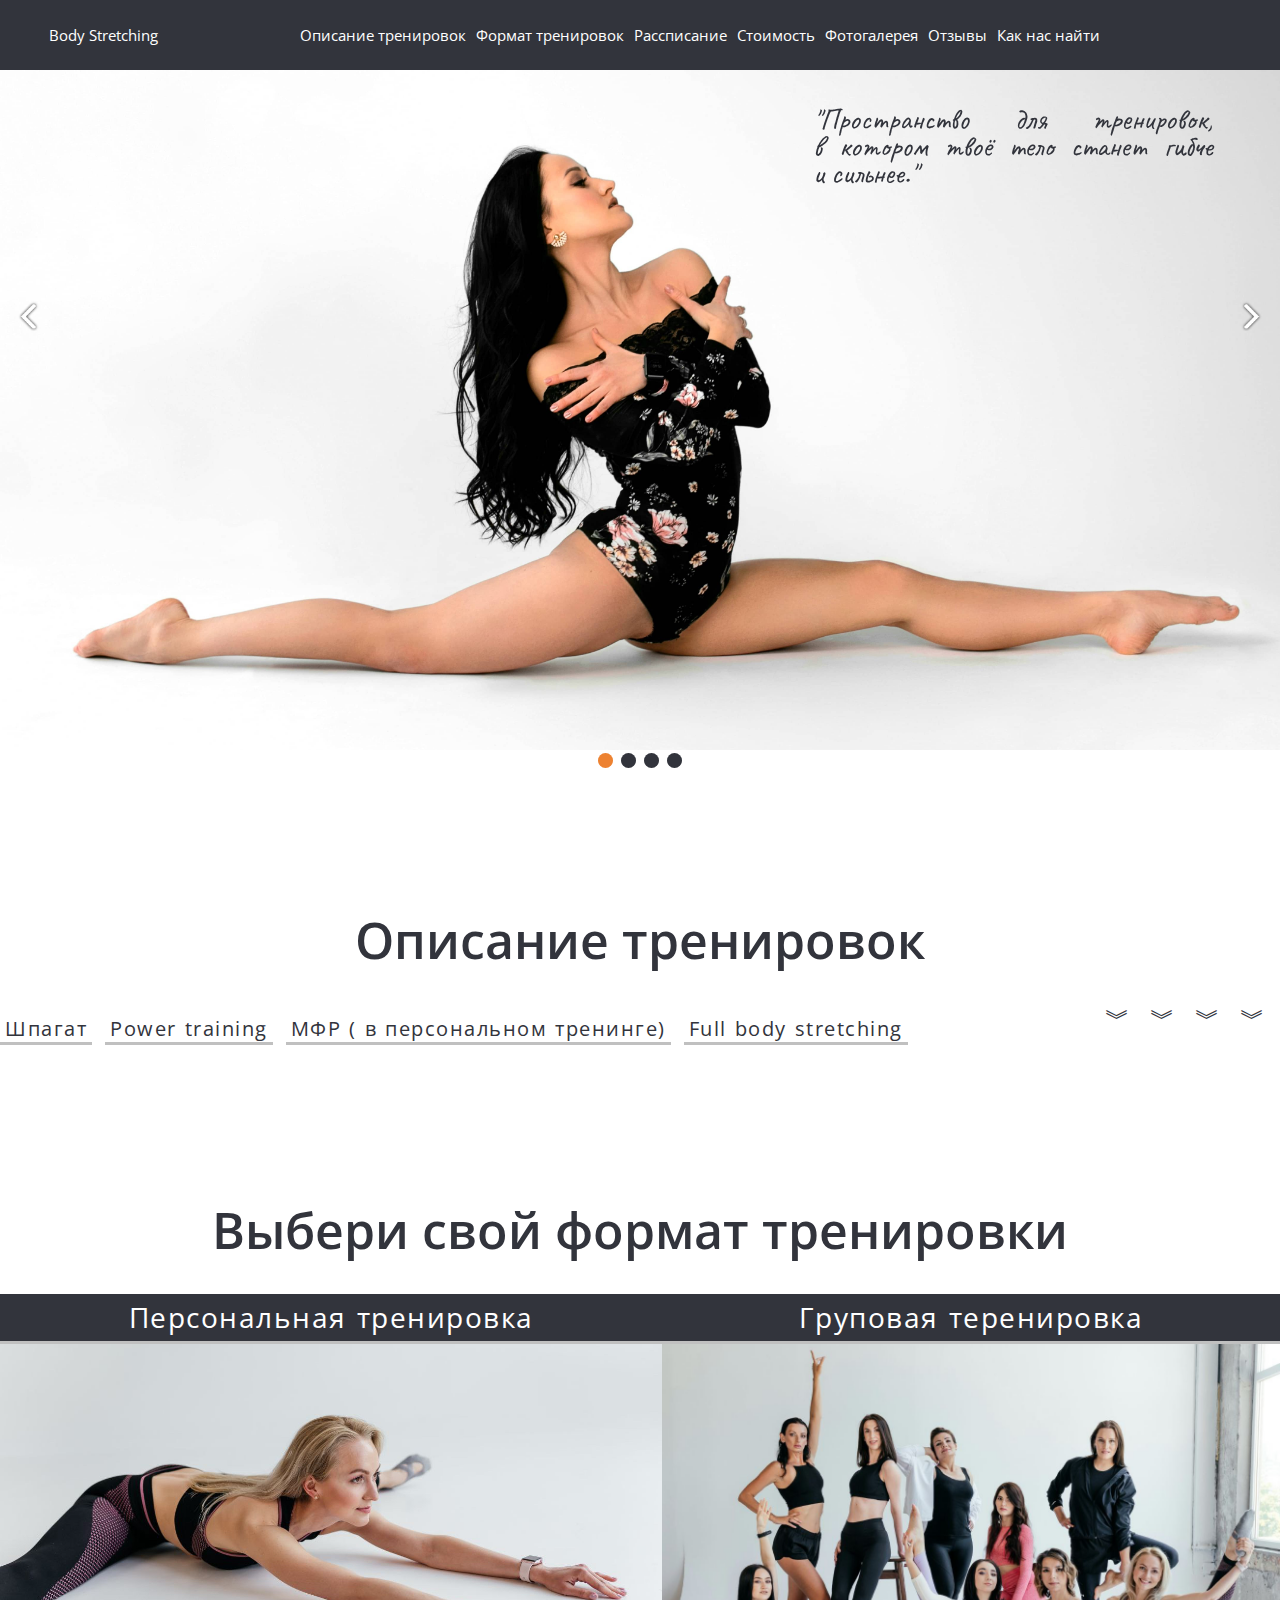
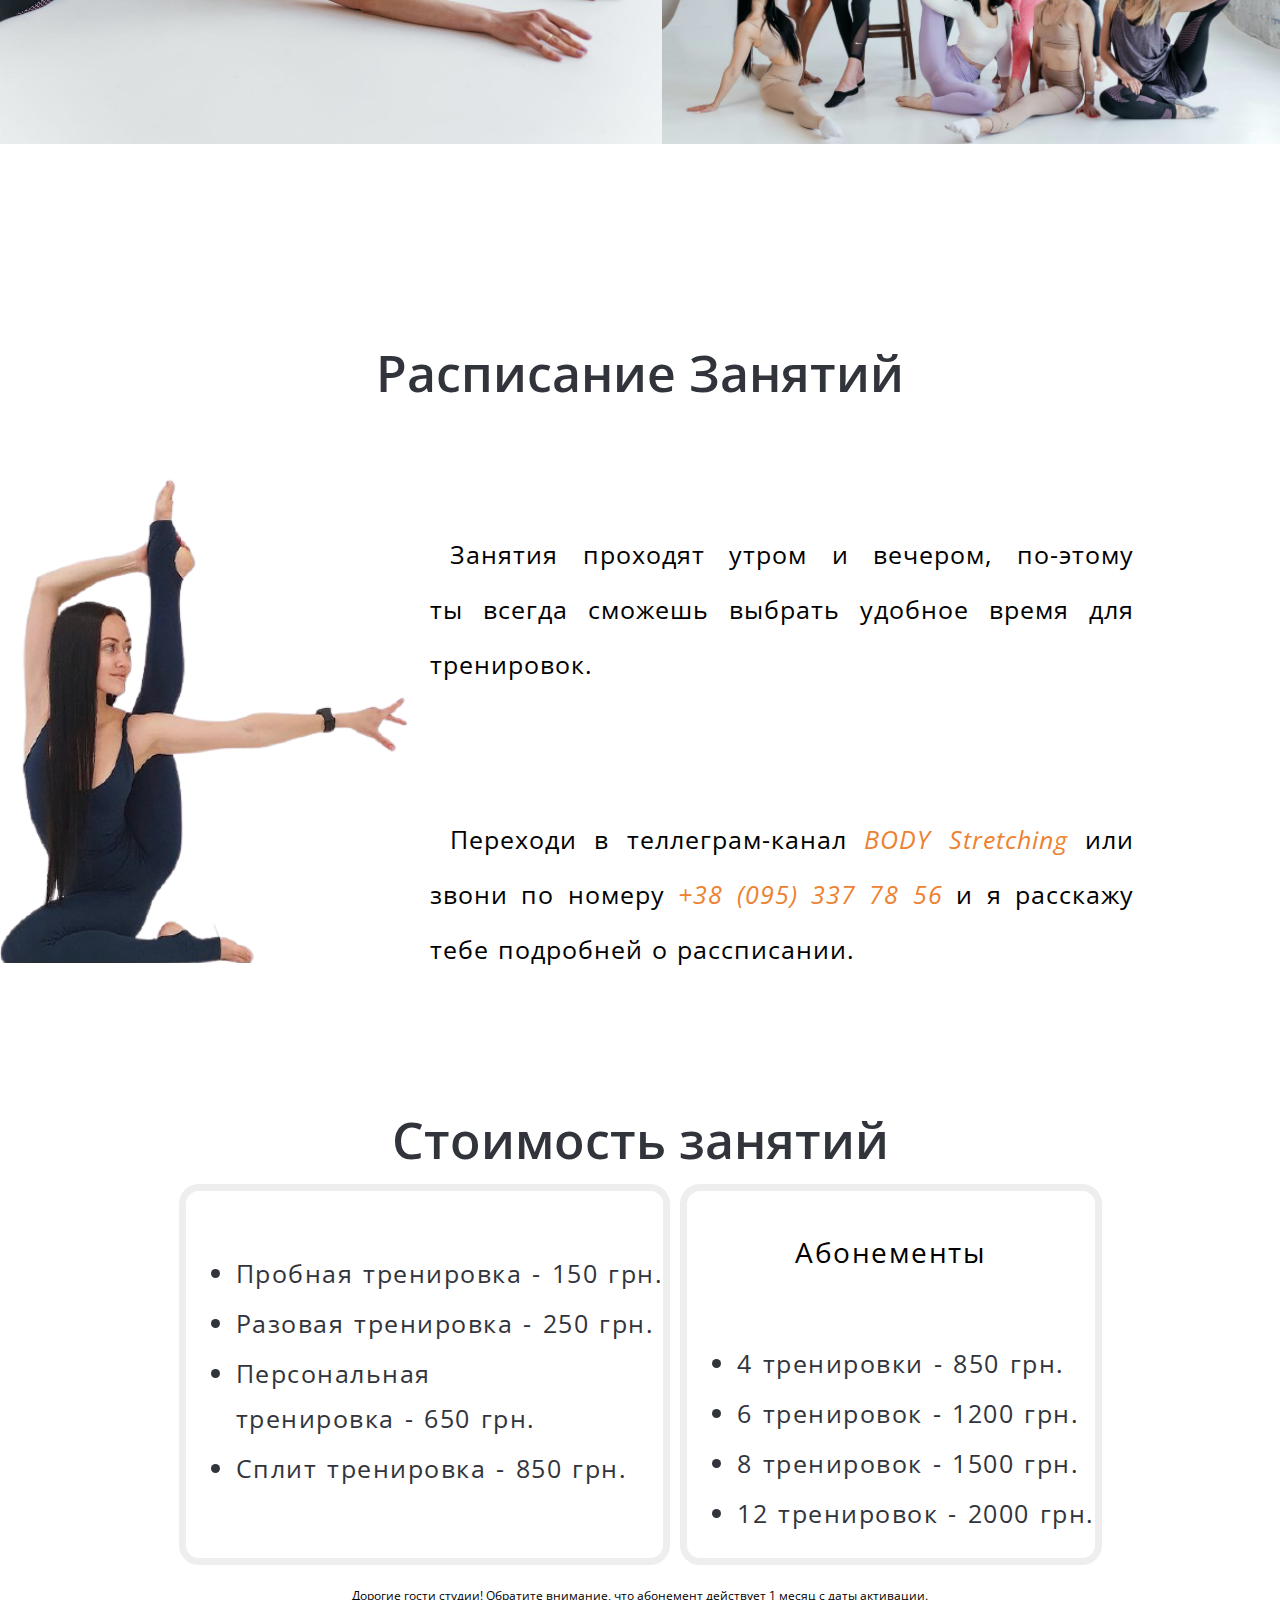
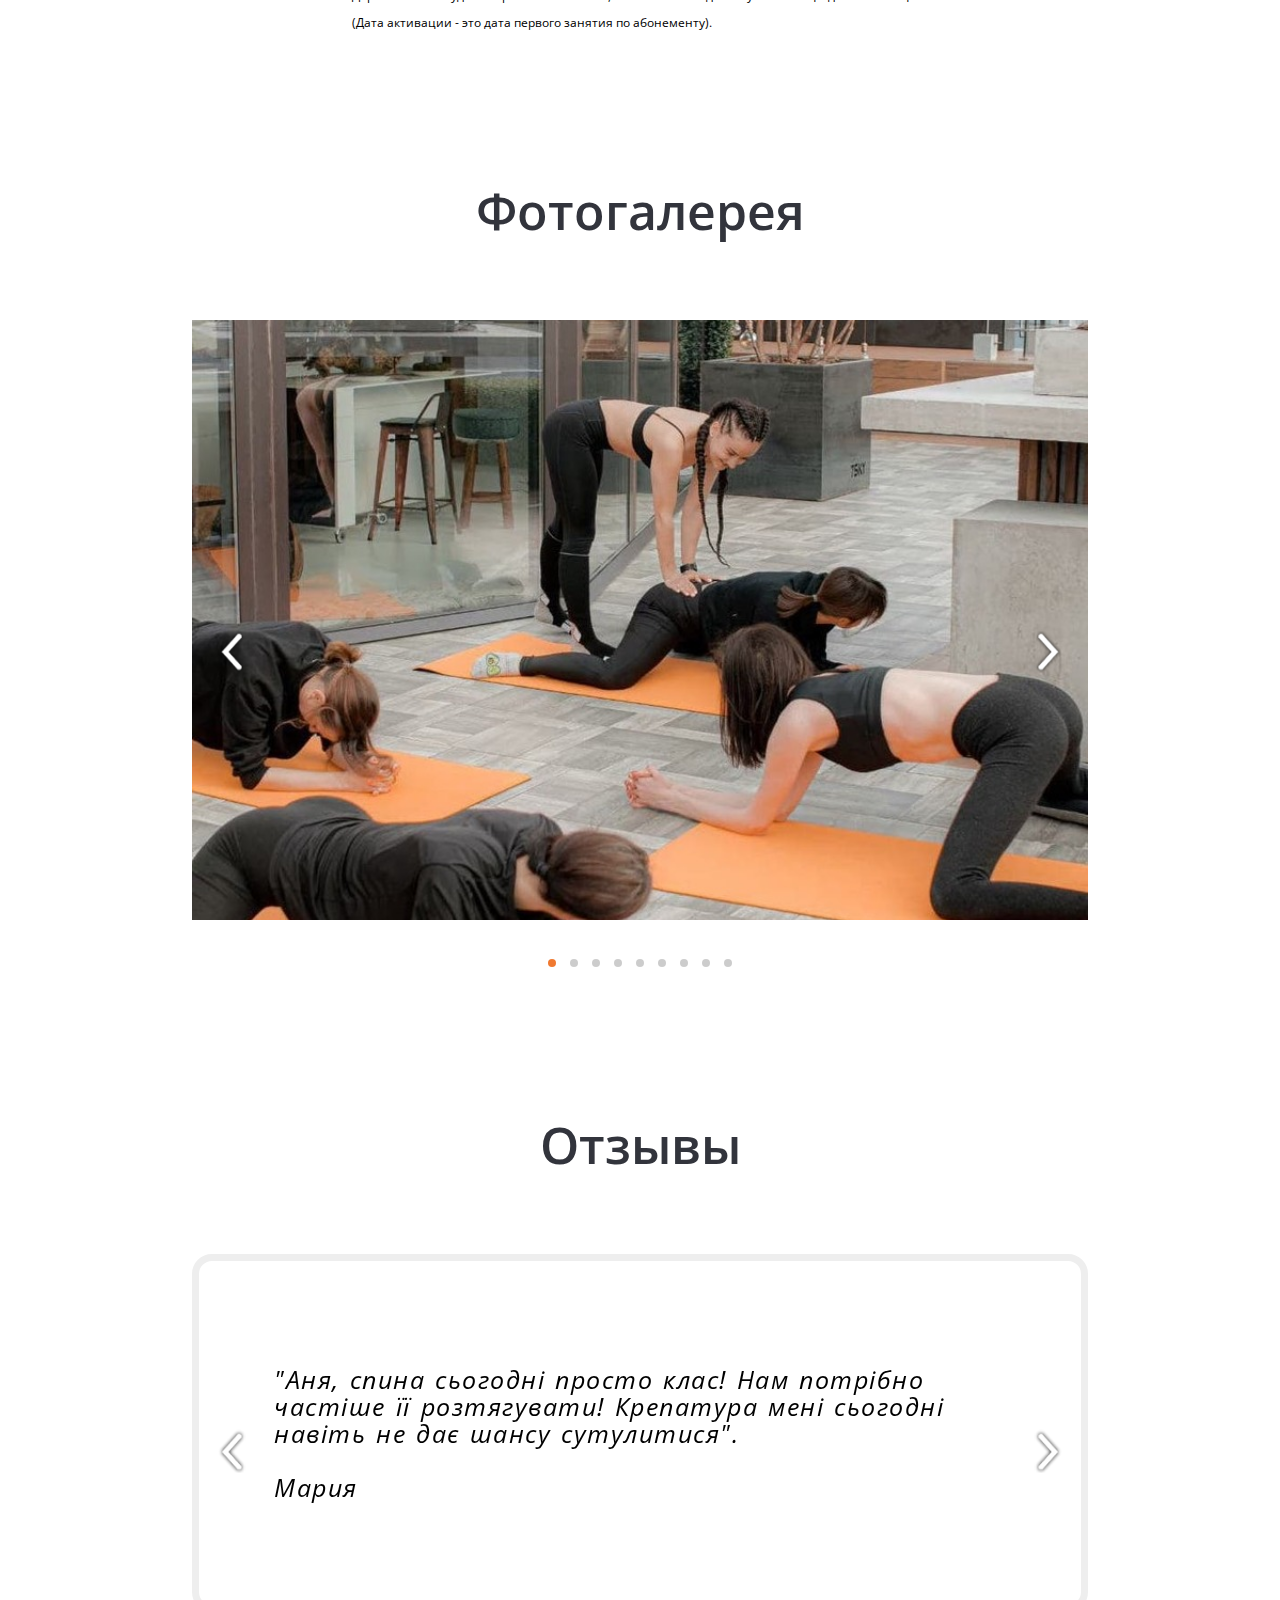
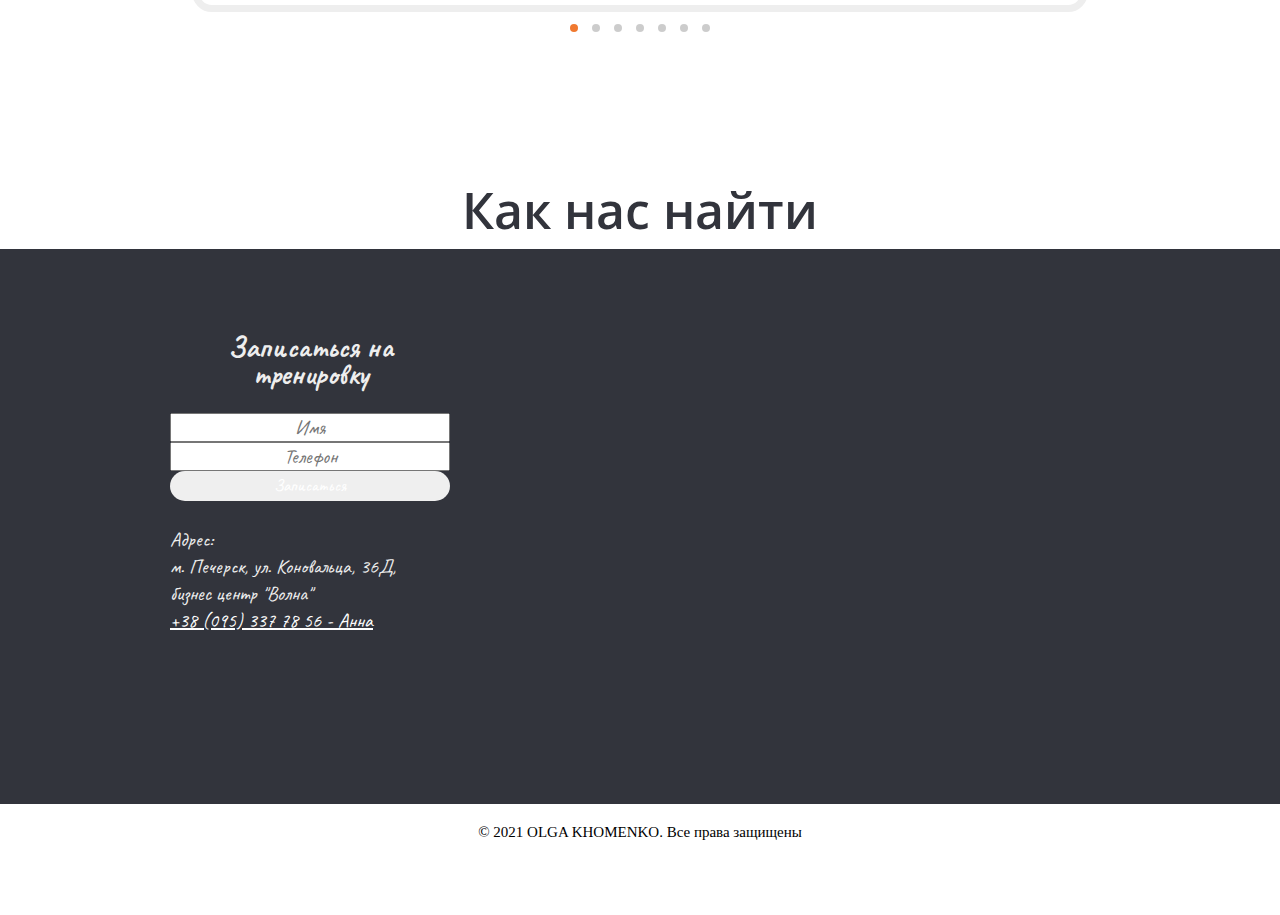
==== index.html @ ce3cdadb "transferred ID in form" ====
<!DOCTYPE html>
<html>

<head>
	<title>Body Stretching</title>
	<meta charset="UTF-8">
	<meta name="viewport" content="width=device-width, initial-scale=1.0" />

	<style>
		.modalwin {
			display: none;
		}
	</style>
	<link rel="stylesheet" href="style/normalize.min.css">
	<link rel="stylesheet" href="style/style.css">
	<link rel="stylesheet" href="style/aos.css">
	<link rel="stylesheet" href="style/swiper.min.css">
	<link rel="preconnect" href="https://fonts.gstatic.com">
	<link
		href="https://fonts.googleapis.com/css2?family=Caveat&family=Noto+Sans+JP:wght@300;700&family=Open+Sans:wght@400;600&display=swap"
		rel="stylesheet">
	<link href="style/lightbox.min.css" rel="stylesheet">
	<link href="https://cdn.jsdelivr.net/npm/bootstrap@5.0.0-beta1/dist/css/bootstrap.min.css" rel="stylesheet"
		integrity="sha384-giJF6kkoqNQ00vy+HMDP7azOuL0xtbfIcaT9wjKHr8RbDVddVHyTfAAsrekwKmP1" crossorigin="anonymous">
	<link href="https://cdn.jsdelivr.net/npm/bootstrap@5.0.0-beta1/dist/css/bootstrap.min.css" rel="stylesheet"
		integrity="sha384-giJF6kkoqNQ00vy+HMDP7azOuL0xtbfIcaT9wjKHr8RbDVddVHyTfAAsrekwKmP1" crossorigin="anonymous">
	<link rel="stylesheet" href="https://cdn.jsdelivr.net/npm/bootstrap-icons@1.3.0/font/bootstrap-icons.css">
	<script src="https://kit.fontawesome.com/500639fc35.js" crossorigin="anonymous"></script>
	<script src="https://cdn.jsdelivr.net/npm/bootstrap@5.0.0-beta1/dist/js/bootstrap.bundle.min.js"
		integrity="sha384-ygbV9kiqUc6oa4msXn9868pTtWMgiQaeYH7/t7LECLbyPA2x65Kgf80OJFdroafW"
		crossorigin="anonymous"></script>
</head>

<header class="header">
	<div class="container">
		<div class="header__inner">
			<a href="#logo">
				Body Stretching
			</a>
			<nav class="header__nav desktop-element">
				<ul>
					<li>
						<a class="header__nav-link" href="#all-trainings">Описание тренировок</a>
					</li>
					<li>
						<a class="header__nav-link" href="#format">Формат тренировок</a>
					</li>
					<li>
						<a class="header__nav-link" href="#timetable">Рассписание</a>
					</li>
					<li>
						<a class="header__nav-link" href="#price-content">Стоимость</a>
					</li>
					<li>
						<a class="header__nav-link" href="#gallary">Фотогалерея</a>
					</li>
					<li>
						<a class="header__nav-link" href="#review">Отзывы</a>
					</li>
					<li>
						<a class="header__nav-link" href="#all-contacts">Как нас найти</a>
					</li>
				</ul>
			</nav>

			<button class="header__btn mobile-element tablet-element" id="mobile-menu-btn">
				<i class="fas fa-bars"></i>
			</button>

			<div class="header__icons">
				<a href="https://www.facebook.com/stretch.house.7" target="blank"><i
						class="fab fa-facebook-square"></i></a>
				<a href="https://www.instagram.com/stretching.body/?igshid=1imlp4lmj8wev" target="blank"> <i
						class="fab fa-instagram-square"></i></a>
				<a href="https://t.me/joinchat/Sq4VIDlV2a1b2A3v" target="blank"><i class="fab fa-telegram"></i></a>
			</div>
		</div>
	</div>
</header>

<body>
	<!-- slider -->
	<span id="logo">
		<div class="slideshow-container">
			<div class="mySlides fade">
				<div class="slide"><img src="foto/slider/slider1.jpg" class="swiper-slide"
						alt="фото девушки сидя на шпагате"></div>
				<div class="slide-text-one" data-aos="fade-left">
					<p>"Пространство для тренировок, в&nbsp;котором твоё тело станет гибче и&nbsp;сильнее."</p>
				</div>
			</div>

			<div class="mySlides fade">
				<div class="slide">
					<img src="foto/slider/slider2.JPG" class="swiper-slide" alt="фото на леснице">
				</div>
				<div class="slide-text-two" data-aos="fade-left">
					<p>"Меня зовут <b>Анна</b> и&nbsp;я&nbsp;<br> помогу тебе добиться<br> наилучших результатов! "</p>
					<button class="button-me slide-text-two-second-btn zoom" id="modal-slider-btn">Подробнее...</button>
				</div>

			</div>

			<div class="mySlides fade">
				<div class="slide">
					<img src="foto/slider/slider3.JPG" class="swiper-slide" alt="фото на балконе">
				</div>
				<div class="slide-text-three" data-aos="fade-left">
					<p>Правильное движение даёт энергию, а&nbsp;энергия&nbsp;&mdash; ещё больше движения!</p>
				</div>
			</div>

			<div class="mySlides fade">
				<div class="slide">
					<img src="foto/slider/slider4.jpg" class="swiper-slide" alt="фото на балконе">
				</div>
				<div class="slide-text-four" data-aos="fade-left">
					<p>Любить свое тело&nbsp;&mdash; означает дарить ему много движения!</p>
				</div>
			</div>

		</div>
		<button id="prev" onclick="plusSlides(-1)"><img src="foto/prev.png" alt="cтрелка назад"></button>
		<button id="next" onclick="plusSlides(1)"><img src="foto/next.png" alt="cтрелка вперед"></button>


		<div style="text-align:center">
			<span class="dot" onclick="currentSlide(1)"></span>
			<span class="dot" onclick="currentSlide(2)"></span>
			<span class="dot" onclick="currentSlide(3)"></span>
			<span class="dot" onclick="currentSlide(4)"></span>
		</div>
	</span>


	<!--описание тренировок-->
	<span id="all-trainings">
		<div class="container">
			<h1 class="primery-title">Описание тренировок</h1>
			<div class="description-trainings">

				<input class="hide" id="hd-1" type="checkbox">
				<label for="hd-1">Шпагат</label>
				<div class="description-trainings__content">
					<p class="description-trainings__info">
						<img class="description-trainings__shpagat" src="foto/description/description1.png"
							alt="фото сидя">
						Тренировка направлена на укрепление и растяжку мышц ног. В начале тренировки выполняется активная разминка и силовые упражнения на ноги, после чего - следует растяжка. 
					</p>

				<a class="accent__btn button" href="#recording">Записаться</a>
				</div>

				<input class="hide" id="hd-2" type="checkbox">
				<label for="hd-2">Power training</label>
				<div class="description-trainings__content">
					<p class="description-trainings__info">
						<img class="description-trainings__strethcing" src="foto/description/description2.png"
							alt="фото шпагат лежа на спине">
							Тренировка, в которой совмещены силовые и кардио упражнения, благодаря которым тело становится выносливее, а формы более подтянутыми и рельефными.
							В основном работаем с собственными весом или с использованием фитнес- резины/ утяжелителей.
							Выпады, планки, приседания и многое другое - всё это, вы освоите на данном занятии. 
					</p>

				<a class="accent__btn button" href="#recording">Записаться</a>
				</div>

				<input class="hide" id="hd-3" type="checkbox">
				<label for="hd-3">МФР ( в персональном тренинге)</label>
				<div class="description-trainings__content">
					<p class="description-trainings__info">
						<img class="description-trainings__mfr" src="foto/description/description3.png"
							alt="фото шпагат лежа на спине">
							Миофасциальный релиз - это упражнения, направленные на высвобождение фасции. Занятия позволяют избавить тело от " тригерных точек", которые вызывают дискомфорт и сковывают движения. На занятии, происходит "прокатка" тела на специальном ролле, который грубоко воздействует на фасциальные ткани и как следствие, дарит телу лёгкость и расслабление.
					</p>

				<a class="accent__btn button" href="#recording">Записаться</a>
				</div>

				<input class="hide" id="hd-4" type="checkbox">
				<label for="hd-4">Full body stretching</label>
				<div class="description-trainings__content">
					<p class="description-trainings__info">
						<img class="description-trainings__full" src="foto/description/description4.png"
							alt="фото шпагат лежа на спине">
						Тренировка для растяжки мышц всего тела. В начале занятия проводится разминка,для того что бы подготовить мышцы и суставы к дальнейшим упражнениям.
						Далее, растягиваем крупные мышечные группы - ноги и спина, а так же более мелкие - руки, шея. 
						Кроме этого, выполняем упражнения на улучшение мобильности суставов, а так же учимся садиться на шпагат. 
					</p>
					<a class="accent__btn button" href="#recording">Записаться</a>
				</div>
			</div>
		</div>
	</span>

	<!--формат тренировок-->
	<span id="format">
		<div class="container">
			<h1 class="primery-title">Выбери свой формат тренировки</h1>
			<div class="format__training">
				<div class="format__training-personal">
					<h3 class="secondary-title format__training-title">Персональная тренировка</h3>
					<img class="format__training-foto" src="foto/format/personal1.jpeg"
						alt="фото персональной тренировки ">
					<button class="button-me format__training-btn btn-modal-personal zoom" data-aos="flip-left"
						id="modal-personal-btn">Подробнее</button>
				</div>

				<div class="format__training-group">
					<h3 class="secondary-title format__training-title">Груповая теренировка</h3>
					<img class="format__training-foto" src="foto/format/group1.jpeg" alt="фото груповой тренировки">
					<button class="button-me format__training-btn btn-modal-group zoom" data-aos="flip-left"
						id="modal-group-btn">Подробнее</button>
				</div>
			</div>
		</div>
	</span>

	<!--Расписание Занятий-->
	<span id="timetable">
		<div class="container">
			<h1 class="primery-title">Расписание Занятий</h1>
			<div class="timetable__info">
				<div class="timetable__info-content">
					<p class="timetable__info-text"> Занятия проходят утром и&nbsp;вечером, <nobr>по-этому</nobr>
						ты&nbsp;всегда сможешь выбрать удобное время для тренировок.
					</p>
					<p class="timetable__info-contact">Переходи в теллеграм-канал
						<a href="https://t.me/joinchat/Sq4VIDlV2a1b2A3v"
							style="color:  rgb(237, 130, 49); text-decoration: none;">
							<em>BODY Stretching</em></a>
						или звони по номеру
						<a href="tel:+380953377856" style="color:  rgb(237, 130, 49); text-decoration: none;">
							<em>+38 (095) 337 78 56</em></a>
						и я расскажу тебе подробней о рассписании.
					</p>
				</div>
			</div>
		</div>
	</span>

	<!--стоимость абонов-->
	<span id="price-content">
		<div class="container">
			<h1 class="primery-title">Стоимость занятий</h1>
			<div class="price-content__info">
					<ul class="price-content__one-trainings">
						<li class="dot-item">
							<p>Пробная тренировка - 150 грн.</p>
						</li>
						<li class="dot-item">
							<p>Разовая тренировка - 250 грн.</p>
						</li>
						<li class="dot-item">
							<p>Персональная <br> тренировка - 650 грн.</p>
						</li>
						<li class="dot-item">
							<p>Сплит тренировка - 850 грн.</p>
						</li>
					</ul>
				<div class="wrap-group">
					<h3 class="secondary-title split-group">Абонементы</h3>
						<ul>
							<li class="dot-item">
								<p>4 тренировки - 850 грн.</p>
							</li>
							<li class="dot-item">
								<p>6 тренировок - 1200 грн.</p>
							</li>
							<li class="dot-item">
								<p>8 тренировок - 1500 грн.</p>
							</li>
							<li class="dot-item">
								<p>12 тренировок - 2000 грн.</p>
							</li>
						</ul>
				</div>
			</div>
			<p class="note">Дорогие гости студии! Обратите внимание, что абонемент действует 1 месяц с даты активации. <br>
			(Дата активации - это дата первого занятия по абонементу).</p>
		</div>
	</span>

	<span id="gallary">
		<div class="container">
			<h1 class="primery-title">Фотогалерея</h1>
			<div class="swiper-container">

				<div class="swiper-wrapper">
					<!-- Slides -->
					<img class="swiper-slide gallary__img" src="foto/galery/gallery1.JPG"
						alt="фото продольного шпагата">
					<img class="swiper-slide gallary__img" src="foto/galery/gallery2.JPG"
						alt="фото продольного шпагата">
					<img class="swiper-slide gallary__img" src="foto/galery/gallery3.JPG"
						alt="фото продольного шпагата">
					<img class="swiper-slide gallary__img" src="foto/galery/gallery4.JPG"
						alt="фото продольного шпагата">
					<img class="swiper-slide gallary__img" src="foto/galery/gallery5.JPG"
						alt="фото продольного шпагата">
					<img class="swiper-slide gallary__img" src="foto/galery/gallery6.JPG"
						alt="фото продольного шпагата">
					<img class="swiper-slide gallary__img" src="foto/galery/gallery7.JPG"
						alt="фото продольного шпагата">
					<img class="swiper-slide gallary__img" src="foto/galery/gallery8.JPG"
						alt="фото продольного шпагата">
					<img class="swiper-slide gallary__img" src="foto/galery/gallery9.JPG"
						alt="фото продольного шпагата">
				</div>
				<!-- If we need pagination  -->
				<br>
				<div class="swiper-pagination"></div>

				<!-- If we need navigation buttons -->
				<div class="desktop-element swiper-button-prev navigation-swiper-button-prev"></div>
				<div class="desktop-element swiper-button-next navigation-swiper-button-next"></div>
			</div>
		</div>
	</span>

	<!-- review -->
	<span class="review">
		<div class="container">
			<h1 class="primery-title">Отзывы</h1>

			<div class="swiper-container gallary-container" id="review">
				<div class="swiper-wrapper">
					<!-- Slides -->

					<div class="swiper-slide review__info">
						<p>"Аня, спина сьогодні просто клас! Нам потрібно частіше її розтягувати! Крепатура мені сьогодні навіть не дає шансу сутулитися". <br><br><span class="review-name">Мария</span> </p>
						
					</div>
					<div class="swiper-slide review__info">
						<p>"Анечка, у такого тренера как ты, результат неизбежен! Ты мотиватор и помощник. Спасибо за твою веру в мой результат!"
							<br><br><span class="review-name">Иванна</span>
						</p>
					</div>
					<div class="swiper-slide review__info">
						<p>"Обожаю функционал! Анюта, ты - тренер с шикарной улыбкой, попой как у Ким и гибкостью кошки. 
							Ты даёшь больше,чем просто тренировки и растяжка, это магия спорта и любви к собственному делу ."
							<br><br><span class="review-name">Инна</span></p>
					</div>
					<div class="swiper-slide review__info">
						<p>"Анечка, спасибо большое за этот марафон! Неожиданно, но 14 дней без сладкого легко прошли, как ты и говорила, за счет корректировки питания. 
							Тренировки классные. Удобно, что можно делать в любой день и время! Все круто!"
							<br><br><span class="review-name">Елена</span></p>
					</div>
					<div class="swiper-slide review__info">
						<p>"Аня, спасибо большое за марафон! Участвовала первый раз,  после праздников мне удалось похудеть благодаря твоим тренировкам, мотивации и отказа от сладкого. 
							Спасибо большое!"
							<br><br><span class="review-name">Дарья</span></p>
					</div>
					<div class="swiper-slide review__info">
						<p>"Доброе утро! Хотела передать спасибо от моей спины, она в шоке, что может не болеть и держать осанку без усилий. Все мышцы болят как после хорошей тренировки в зале. Спасибо!"
							<br><br><span class="review-name">Анастасия</span>
						</p>
					</div>
					<div class="swiper-slide review__info">
						<p>"Спасибо за тренировки! Такое желание сразу возникает заниматься, когда видишь результат! Ты меня вдохновляешь и я надеюсь что получится себя растянуть."
							<br><br><span class="review-name">Ирина</span>
						</p>
					</div>

				</div>
				<!-- If we need pagination  -->
				
				<div class="swiper-pagination"></div>

				<!-- If we need navigation buttons -->
				<div class="desktop-element swiper-button-prev navigation-swiper-button-prev"></div>
				<div class="desktop-element swiper-button-next navigation-swiper-button-next"></div>
			</div>
		</div>
	</span>

	<!--как найти-->
	<footer id="all-contacts">
		<h1 class="primery-title" id="recording">Как нас найти</h1>
		<div class="footer_bg">
			<div class="container">
				<div class="footer__top all-contacts__wrap">
					<div class="contacts">
						<form class="footer__form">
							<h2 class="footer__title">Записаться на тренировку</h2>
				
							<!-- Hidden Required Fields  для отправки на мыло-->
							<input type="hidden" name="project_name" value="BodyStreitching">
							<input type="hidden" name="admin_email" value="okhomenko2363@gmail.com">
							<input type="hidden" name="form_subject" value="Form">
							<!-- END Hidden Required Fields -->
				
							<input class="footer__input" name="Имя" type="text" placeholder="Имя">
							<input class="footer__input" name="Телефон" type="tel" placeholder="Телефон">
							<button class="accent__btn">
							<!-- <span class="button__text"> -->
								Записаться
							<!-- </span> -->
							</button>
						</form>
						<ul class="footer__contact">
							<li class="contact">Адрес: <br> м. Печерск, ул. Коновальца, 36Д,<br> бизнес центр "Волна"</li>
							<li class="contact"><a href="tel:+380953377856" style="color: white;">+38 (095) 337 78 56 - Анна</a></li>
						</ul>

						<ul class="social-networks">
							<li class="networks"><a href="https://www.facebook.com/stretch.house.7" target="blank"><i
								class="fab fa-facebook-square"></i></a></li>
							<li class="networks"><a href="https://www.instagram.com/stretching.body/?igshid=1imlp4lmj8wev" target="blank"> <i
								class="fab fa-instagram-square"></i></a></li>
							<li class="networks"><a href="https://t.me/joinchat/Sq4VIDlV2a1b2A3v" target="blank"><i
								class="fab fa-telegram"></i></a></li>
						</ul>
					</div>

					<div id="our-map">
						<div id="map">
						</div>
						<div id="myMap"></div>
						<script>
							function myMap() {
								var mapCanvas = document.getElementById("map");
								var mapOptions = {
									center: new google.maps.LatLng(50.427951414043925, 30.533590807133987),
									zoom: 15
								};

								var map = new google.maps.Map(mapCanvas, mapOptions);
								var marker = new google.maps.Marker({
									position: mapOptions,
									map: myMap,
									icon: "https://developers.google.com/maps/documentation/javascript/examples/full/images/beachflag.png",
									title: "Мы здесь"
								});
							}
						</script>
						<script
							src="https://maps.googleapis.com/maps/api/js?key=AIzaSyCCQKTmCqmmfvo_fFCQlJMhmpQsvVr7mjE&callback=myMap"></script>
					</div>
				</div>
			</div>
		</div>
			<div class="footer__bottom" style="text-align: center;">
				<p>© 2021 OLGA KHOMENKO. Все права защищены</p>
			</div>
	</footer>



	<!-- MODALS -->
	<div class="modalwin-wrapper">
		<!-- modal-menu -->
		<div id="mobile-menu" class="modalwin modal-slider modal-mobile-menu modal-area-bgd">
			<div class="modal-mobile-content">
				<i class="fas fa-times modal-close-btn modal-slider-close-btn"></i>
				<div class="container mobile-menu-container">
					<nav class="mobile-menu-items">
						<a href="#all-trainings">Описание тренировок</a>
						<a href="#format">Формат тренировок</a>
						<a href="#timetable">Рассписание</a>
						<a href="#price-content">Стоимость</a>
						<a href="#gallary">Фотогалерея</a>
						<a href="#review">Отзывы</a>
						<a href="#all-contacts">Как нас найти</a>
					</nav>

					<div class="mobile-menu-contacts">
						<a class="number" href="tel:+380953377856">+38 (095) 337 78 56 - Анна</a>
					</div>
					<div class="mobile-menu-icons">
						<a href="https://www.facebook.com/stretch.house.7" target="blank"><i
								class="fab fa-facebook-square"></i></a>
						<a href="https://www.instagram.com/stretching.body/?igshid=1imlp4lmj8wev" target="blank"> <i
								class="fab fa-instagram-square"></i></a>
						<a href="https://t.me/joinchat/Sq4VIDlV2a1b2A3v" target="blank"><i
								class="fab fa-telegram"></i></a>
					</div>
				</div>
			</div>
		</div>

		<!-- modal slaider -->
		<div id="modal-slider" class="modalwin modal-slider modal-area-bgd">
			<!-- <div class="modal-slider-content"> -->
			<div class="modal-slider__bg"></div>
			<div class="container modal-slider__container">
				<i class="fas fa-times modal-close-btn modal-slider-close-btn"></i>
				<div class="modal-slider__content-txt">
					<p> Меня зовут <strong>Анна Лапыгина</strong> и я сертифицированый тренер по стретчингу,
						функциональному, силовому и интервальному тренингу.
						<br> <br>Участница Nike Convention 2019, Profit Convention 2020, а так же различных
						мастер-классов и воркшопов.
						<br><br>Так же прошла обучающий курс по нутриционному сопровождению: контроль, снижение
						и
						набор массы тела.
						<br><br>Имею международную сертификацию по фасциальному тренингу и стретчингу, а так же
						по
						фасциальной ходьбе(Concept-Rossmann - Германия).
						<br><br>Имею опыт работы более 3-х лет и как знают мои клиенты - я очень люблю свою
						работу.
						<br><br>В сфере спорта я уже 10 лет, но ещё в детстве узнала что такое растяжка и шпагат.
						<br><br>С 15-ти летнего возраста начала активно заниматься спортом: тренажёрный зал,
						аэробика, осваивала разные направления фитнеса и уже в 18 лет работала фитнес-тренером.
						<br><br>Так же занималась различными танцевальными направлениями и я уверена,что наше
						тело
						создано для того чтобы двигаться!
					</p>
				</div>
			</div>
			<!-- </div> -->
		</div>

		<!-- modal-personal-->
		<div class="modalwin modal-personal modal-area-bgd" id="modal-personal">
			<div class="modal-slider__bg-personal"></div>
			<div class="container modal-personal__content">
				<i class="fas fa-times modal-close-btn modal-personal-close-btn"></i>
				<p class="modal-personal__content-text">Результативность персональных занятий очень высока, поскольку
					всё внимание тренер уделяем
					исключительно Вам.
				</p>
				<p class="modal-personal__content-text">Это индивидуальный подход и&nbsp;составление плана тренировок
					под ваши цели и&nbsp;ваши особенности.
				</p>
				<p class="modal-personal__content-text">Персональные занятия проходят по&nbsp;индивидуальному графику,
					который вы&nbsp;лично составляете
					с&nbsp;тренером.
				</p>

				<a class="accent__btn button" href="#recording">Записаться</a>
			</div>
		</div>
		<!-- modal-group -->
		<div class="modalwin modal-group modal-area-bgd" id="modal-group">
			<div class="modal-slider__bg-group"></div>
			<div class="container modal-group__content">
				<i class="fas fa-times modal-close-btn modal-group-close-btn"></i>
				<p class="modal-personal__content-text">
					В&nbsp;группом формате мы&nbsp;занимаемся по&nbsp;6-8&nbsp;человек. Тренировки подходят для новичков
					и&nbsp;для тех, кто уже имеет подготовку.
				</p>
				<p class="modal-personal__content-text">
					В&nbsp;процессе занятия тренер подбирает нагрузку исходя из&nbsp;вашей подготовки, а также показывает и рассказывает правильную технику выполнения упражнений.
				</p>
				<a class="accent__btn button" href="#recording">Записаться</a>
			</div>
		</div>


	</div>

	<script src="js/script.js"></script>
	<script src="js/slider.js"></script>
	<script src="js/aos.js"></script>
	<script src="js/animation-on-scroll.js"></script>
	<script src="js/swiper.min.js"></script>
	<script src="js/swiper.js"></script>
	<script src="js/myMap.js"></script>


</body>

</html>
---- style/style.css ----
:root {
  /* background */
  --c-base-dark: rgb(50, 52, 60);
  --c-base-light: #ffffff;
  --c-light: #eee;
  --c-accent: rgb(237, 130, 49);
  --c-light-grey: #bbb;
  --c-dark: #717171;

  /* text */
  --txt-c-base-dark: var(--c-base-dark);
  --txt-c-base-light: var(--c-base-light);

  /* font */
  --font-main: 'Open Sans', sans-serif;
  --font-txt: "Caveat", cursive;

  /* container width */
  --vertical-scroll: 20px;
  --desktop: calc(900px + var(--vertical-scroll));
  --tablet: calc(640px + var(--vertical-scroll));
  --mobile: calc(320px + var(--vertical-scroll));
}

/* common */
html {
  scroll-behavior: smooth;
}

body {
  margin: 0px auto;
  box-sizing: border-box;
  font-size: 15px;
  line-height: 27px;
}

.logo{
background: none;
height: 45px;
border-radius: 50%;
cursor: pointer;
}

.logo,
.header__icons a,
.networks a{
  text-decoration: none;
  color: var(--txt-c-base-light);
  padding: 5px;
}
.header__inner> a,
.header__inner> a:active,
.header__inner> a:hover,
.header__icons a:active,
.header__icons a:hover,
.header__icons a:focus,
.header__btn:hover,
.header__btn:active,
.header__btn:focus,
.networks a:active,
.networks a:focus {
  text-decoration: none;
  background: none;
  color: var(--txt-c-base-light);
}

.header__btn{
  border: none;
  background-color: inherit;
  color: var(--txt-c-base-light);
}

.container {
  font-family: var(--font-main);
  min-width: 320px;
  width: 100%;
  display: flex;
  flex-direction: column;
  align-items: center;
  box-sizing: border-box;
  margin: 0;
  padding: 0;
}

.header__inner {
  display: flex;
  width: 100%;
  height: 50px;
  flex-direction: row;
  align-items: center;
  padding: 10px;
  position: fixed;
  z-index: 3;
  justify-content: space-around;
  color: var(--txt-c-base-light);
  background-color: var(--c-base-dark);
}

.header__nav ul {
  display: flex;
  flex-direction: row;
  margin: 0;
  list-style: none;
}

.header__nav a,
.header__nav a:hover {
  text-decoration: none;
  color: var(--txt-c-base-light);
  padding: 5px;
}

.tablet-element {
  display: none !important;
}

.desktop-element {
  display: none !important;
}

.mobile-element {
  display: block !important;
}

.zoom:hover {
  transform: scale(1.1) !important;
}

.button-me {
  background-color: inherit;
  color: var(--txt-c-base-light);
  border-radius: 10px;
  background-color: Transparent;
  background-repeat: no-repeat;
  background: rgba(12, 12, 11, 0.4);
}

.button-me:hover {
  text-decoration: none;
  outline-style: none;
  transition-duration: 1.2s;
  color: var(--txt-c-base-light);
  background-color: var(--txt-c-base-dark);
}

/* modals */
.body-scroll-disable {
  overflow: hidden;
}

.modalwin {
  position: fixed;
  top: 0;
  left: 0;
  height: 100%;
  width: 100%;
  display: block;
  background-color: var(--c-base-light);
  opacity: 0;
  transition: opacity 0.3s ease-in-out;
  pointer-events: none;
}

.modal-active {
  display: block;
  opacity: 1;
  pointer-events: all;
}

.modal-close-btn {
  font-size: 18px;
  position: absolute;
  top: 7%;
  right: 10%;
  cursor: pointer;
}

.mobile-menu-items {
  display: flex;
  flex-direction: column;
  align-items: center;
}

.mobile-menu-icons {
  margin-top: 10px;
}
.mobile-menu-contacts a,
.mobile-menu-items a {
  text-decoration: none;
  padding: 10px;
  color: var(--txt-c-base-dark);
}

.mobile-menu-items a,
.mobile-menu-icons a,
.mobile-menu-contacts a{
  text-decoration: none;
  padding: 10px; 
  color: var(--txt-c-base-dark);
}

.mobile-menu-icons a:hover,
.mobile-menu-items a:hover,
.mobile-menu-contacts a:hover {
  color: var(--txt-c-base-dark);
  text-shadow: var(--c-accent) 1px 0 10px;
  font-size: 140%;
}

.mobile-menu i:hover,
.mobile-menu i:active {
  color: var(--txt-c-base-light);
  text-shadow: var(--c-accent) 1px 0 10px;
}

.casper {
  color: var(--txt-c-base-light);
  text-align: center;
  width: 100%;
  height: 50px;
  position: fixed;
  background-color: var(--c-base-dark);
  z-index: 5;
  justify-content: space-around;
}

.conteiner-carousel {
  margin-left: 200px;
}

/* Slideshow container */
.slideshow-container {
  min-width: 100%;
  position: relative;
  height: auto;
  object-fit: contain;
  object-position: 0;
}

/* Next & previous buttons */
#prev,
#next {
  border: none;
  cursor: pointer;
  height: 80px;
  position: absolute;
  top: 135px;
  margin-top: -22px;
  background-color: inherit;
  outline-style: none;
}

#prev img,
#next img {
  height: 20px;
}

#next {
  right: 0;
}

#prev:hover,
#next:hover {
  background-color: none;
  outline-style: none;
}

.dot {
  cursor: pointer;
  height: 15px;
  width: 15px;
  margin: 0 2px;
  background-color: var(--txt-c-base-dark);
  border-radius: 50%;
  display: inline-block;
  transition: background-color 0.6s ease;
}

.active,
.dot:hover {
  background-color: var(--c-accent);
}

.fade {
  -webkit-animation-name: slide;
  -webkit-animation-duration: 50s;
  animation-name: slide;
  animation-duration: 50s;
}

@-webkit-keyframes slide {
  from {
    opacity: 1;
  }
  to {
    opacity: 1;
  }
}

@keyframes slide {
  from {
    opacity: 1;
  }
  to {
    opacity: 1;
  }
}


.slide-text-one {
  font-family: var(--font-txt);
  width: 123px;
  height: auto;
  font-size: 15px;
  position: absolute;
  top: 25%;
  right: 1px;
}

.slide-text-two {
  font-family: var(--font-txt);
  width: 50%;
  height: auto;
  font-size: 15px;
  text-align: center;
  position: absolute;
  top: 26%;
  left: 0;
  line-height: 1;
}

.slide-text-two > p {
  margin-top: 0;
  margin-bottom: 5px;
}

.slide-text-two-second-btn:focus {
  text-decoration: none;
  outline-style: none;
}

.slide-text-three {
  font-family: var(--font-txt);
  width: 50%;
  height: auto;
  font-size: 15px;
  text-align: center;
  position: absolute;
  top: 26%;
  left: 3%;
  line-height: 1;
}

.slide-text-four {
  font-family: var(--font-txt);
  width: 50%;
  height: auto;
  font-size: 15px;
  text-align: left;
  position: absolute;
  top: 26%;
  left: 3%;
  line-height: 1;
}

/* modal-menu */
.modal-mobile-content {
  background-color: var(--c-base-light);
  display: flex;
  flex-direction: column;
  justify-content: center;
  height: 100%;
  z-index: 9;
}

.modal-slider {
  display: flex;
  flex-direction: column;
  height: 100%;
  width: 100%;
  right: 0;
  left: 0;
  font-size: 10px;
  margin: 0 auto;
  position: fixed;
  z-index: 7;
  background-color: var(--txt-c-base-light);
  overflow-y: auto;
}

.modal-slider__bg{
  position: absolute;
  z-index: -1;
  padding: 1px;
  width: 100%;
  height: 100%;
  background: url("../foto/slider/madal-slider1.JPG") center;
  opacity: 0.3;
  background-size: cover;
  background-position: center;
}

.modal-slider__content-txt{
  max-height: 100%;
  max-width: 100%;
  font-size: 13px;
  display: flex;
  flex-direction: column;
  justify-content: center;
  height: 100%;
  z-index: -1;
  opacity: 1;
  color: black;
  padding-top: 14%;
  text-align: justify;
}

.primery-title {
  text-align: center;
  font-family: var(--font-main);
  text-align: center;
  color: var(--txt-c-base-dark);
  margin: 75px 25px 25px 25px;
  font-size: 25px;
  font-weight: 600;
}

.secondary-title{
  font-size: 20px;
  letter-spacing: 1.5px;
  word-spacing: 1.5px;
  padding-top: 20px;
  padding-bottom: 25px;
  text-align: center;
  font-weight: 400;
}
.swiper-title{
  text-align: right;
  padding-right: 25px;
  padding-top: 10px;
}

/*Описание тренировок*/
#all-trainings {
  margin-top: 50px;
  margin-bottom: 100px;
}
.note{
  font-size: 12px;
  text-align: justify;
}

.hide,
.hide + label ~ div {
  display: none;
}

.hide + label {
  width: 100%;
  margin-top: 25px;
  padding: 0 5px 0 5px;
  color: var(--txt-c-base-dark);
  cursor: pointer;
  border-bottom: 3px solid silver;
  font-size: 20px;
  letter-spacing: 1.5px;
  word-spacing: 1.5px;
}

.description-trainings__info{
  padding-left: 5px;
  font-size: 17px;
  text-align: left;
}

.description-trainings__shpagat,
.description-trainings__mfr {
  height: 215px;
  float: left;
  margin: 0;
}

.description-trainings__strethcing,
.description-trainings__full{
  width: 130px;
  float: right;
  margin: 7px 0 7px 9px;
}


.description-trainings__content {
  border-bottom: 2px solid rgb(50, 52, 60);
  font-size: 15px;
  letter-spacing: 1px;
  word-spacing: 1px;
  line-height: 32px;
  text-align: justify;
  display: flex;
  flex-direction: row;
  text-indent: 25px;
}

.hide:checked + label {
  width: 100%;
  cursor: pointer;
  font-size: 20px;
  letter-spacing: 1.5px;
  word-spacing: 1.5px;
  color: var(--txt-c-base-light);
  background: var(--txt-c-base-dark);
}

.hide:checked + label + div {
  display: flex;
  width: 100%;
  margin-top: 25px; 
  padding: 0;
  color: var(--txt-c-base-dark);
  cursor: pointer;
  border-bottom: 3px solid silver;
  font-size: 20px;
  letter-spacing: 0.5px;
  word-spacing: 0.5px;
  flex-direction: column;
  align-items: center;

  -webkit-animation: fade ease-in 0.5s;
  -moz-animation: fade ease-in 0.5s;
  animation: fade ease-in 0.5s;
}

@-moz-keyframes fade {
  from {
    opacity: 02;
  }
  to {
    opacity: 1;
  }
}

@-webkit-keyframes fade {
  from {
    opacity: 0;
  }
  to {
    opacity: 1;
  }
}

@keyframes fade {
  from {
    opacity: 0;
  }
  to {
    opacity: 1;
  }
}

.hide + label:before {
  content: "︾";
  margin: 0px;
  display: block;
  color: var(--c-base-dark);
  float: right;
  font-size: 25px;
  height: 16px;
  margin-right: 10px;
  text-align: center;
  width: 25px;
  height: 25px;
  padding: 0 5px 0 5px;
}

.hide:checked + label:before {
  content: "︽";
  font-size: 25px;
  line-height: 16px;
  margin-right: 10px;
  color: var(--txt-c-base-light);
}

  .modal-personal,
  .modal-group{
  background-color: var(--c-base-light);
  display: flex;
  flex-direction: column;
  justify-content: center;
  height: 100%;
  /* z-index: 9; */
  overflow-y: auto;
  }

  .modal-personal__content-text,
  .modal-group__content-text,
  .modal-personal__content-text-left{
  text-align: justify;
  max-width: 80%;
}

.modal-slider__bg-personal{
  position: absolute;
  z-index: -1;
  padding: 1px;
  width: 100%;
  height: 100%;
  background: url("../foto/format/personal1.jpeg") center;
  opacity: 0.3;
  background-repeat: no-repeat;
  background-size: cover;
  background-position: center;
}

.modal-slider__bg-group{
  position: absolute;
  z-index: -1;
  padding: 1px;
  width: 100%;
  height: 100%;
  background: url("../foto/format/group1.jpeg") center;
  opacity: 0.3;
  background-repeat: no-repeat;
  background-size: cover;
  background-position: center;
}

/* стоимость абоабонов*/
.wrap-personal,
/* .wrap-split, */
.wrap-group {
  border-width: 5px;
  border-radius: 20px;
  border: 7px solid #eee;
  font-size: 17px;
  margin-bottom: 70px;
  letter-spacing: 1.5px;
  word-spacing: 1.5px;
  box-sizing: border-box;
  display: flex;
  flex-direction: column;
  align-items: center;
}

.dot-item {
  color: var(--c-base-dark);
  border-radius: 50%;
  transition: background-color 40s ease;
  margin-left: 0px;
  font-size: 17px;
}

.foto-trail {
  text-align: center;
}

.price-content__one-trainings {
  border-radius: 20px;
  margin: 5px;
  border: 7px solid #eee;
  box-sizing: border-box;
  text-align: center;
  letter-spacing: 1.5px;
  word-spacing: 1.5px;
  font-size: 17px;
}

.dot-item > p {
  text-align: left;
  box-sizing: border-box;
  font-size: 17px;
  letter-spacing: 1.5px;
  word-spacing: 1.5px;
  margin-top: 5px;
  margin-bottom: 5px;
  color: var(--txt-c-base-dark);
}

.price-abon > p {
  text-align: left;
  box-sizing: border-box;
  font-size: 25px;
  letter-spacing: 1.5px;
  word-spacing: 1.5px;
  margin-top: 5px;
  margin-bottom: 5px;
  line-height: 45px;
}

.price-abon > ul {
  text-align: center;
}

.price-abon > li {
  display: inline-block;
}

/*расписане тренировок*/
.timetable__info{
 background-image: url("../foto/timetable/timetable1.png");
  background-repeat: no-repeat;
  background-size: auto 95%;
  background-position: left;
}
.timetable__info-content{
  max-width: 100%;
  max-height: 100%;
}

 .timetable__info-text,
 .timetable__info-contact  {
  box-sizing: border-box;
  font-size: 16px;
  margin-bottom: 0;
  text-align: center;
  padding-left: 115px;
  text-indent: 20px;
  text-align: center;
  padding-top: 40px;
  margin-bottom: 0px;
}

.carousel {
  height: 700px;
  width: 500px;
}

/* формат тренировок */
.format__training {
  text-align: right;
  align-items: center;
  width: 100%;
  height: auto;
}

.format__training-title {
  color: var(--txt-c-base-light);
  background-color: var(--c-base-dark);
  border-bottom: 3px solid silver;
  padding: 10px;
  margin: 0;
}

.format__training-foto {
  height: auto;
  width: 100%;
  object-fit: cover;
  object-position: center;
}
.format__training-btn,
.format__training-btn:hover,
.format__training-btn:focus {
  margin: 5px;
  text-decoration: none;
  outline-style: none;
}

.format__training-personal{
  margin-top: 25px;
  margin-bottom: 25px;
}

.btn-modal-group,
.btn-modal-personal {
  bottom: 44px;
  position: relative;
  background: rgba(12, 12, 11, 0.4);
  font-size: 15px;
 
}

.format__training-group{
  margin-top: 25px;
  margin-bottom: 25px;
}

.close {
  color: var(--txt-c-base-light);
  float: right;
  font-size: 28px;
  font-weight: bold;
}

.close:hover,
.close:focus {
  color: var(--txt-c-base-dark);
  text-decoration: none;
  cursor: pointer;
}

.content-modal-win-personal > span {
  text-align: justify;
  top: 40px;
  width: 900px;
  padding: 20px;
  left: 100px;
  font-size: 35px;
  color: var(--txt-c-base-dark);
  text-indent: 20px;
  position: absolute;
  background-color: var(--c-light);
  border-radius: 20px;
  border: 7px solid #eee;
}

/* галерея*/
  
 
  
  .swiper-pagination{
    bottom: 0;
  }
  
/* review */
.gallary-container{
  max-height: 300px;
  padding-left: 20px;
  padding-right: 20px;
}
.gallary-container{
max-width: 100%;
} 
.swiper-slide>p{
  /* padding: 25px; */
  text-align: left;
  font-style: italic;
  }

.gallary__img{
  max-width: 100%;
  text-align: center;
  object-fit: cover;
}

.review-name{
text-align: right;
}


/*контакты*/
.contacts> ul{
  list-style: none;
}

.all-contacts__wrap {
  height: auto;
  width: 100%;
  color: #eee;
  background-color: var(--c-base-dark);
}

.contacts {
  width: 100%;
  height: auto;
  text-align: justify;
  padding: 20px;
  font-size: 20px;
  font-family: var(--font-txt);
}
.footer__form{
  display: flex;
  flex-direction: column;
  text-align: center;
}
input{
  text-align: center;
}

.accent__btn{
border: 1px transparent;
-webkit-border-radius: 20px;
border-radius: 20px;
color: var(--txt-c-base-light);
cursor: pointer;
display: inline-block;
align-items: center;
text-indent: 0;
text-decoration: none;
margin-bottom: 5px;
padding: 5px 15px;
font-size: 17px;
-webkit-animation: glowing 1300ms infinite;
-moz-animation: glowing 1300ms infinite;
-o-animation: glowing 1300ms infinite;
animation: glowing 1300ms infinite;
}
@-webkit-keyframes glowing {
0% { background-color: rgb(202, 91, 5); -webkit-box-shadow: 0 0 3px rgb(202, 91, 5); }
50% { background-color: rgb(237, 130, 49); -webkit-box-shadow: 0 0 15px rgb(237, 130, 49); }
100% { background-color: rgb(202, 91, 5); -webkit-box-shadow: 0 0 3px rgb(202, 91, 5); }
}
@keyframes glowing {
0% { background-color: rgb(202, 91, 5); box-shadow: 0 0 3px rgb(202, 91, 5); }
50% { background-color: rgb(237, 130, 49); box-shadow: 0 0 15px rgb(237, 130, 49); }
100% { background-color: rgb(202, 91, 5); box-shadow: 0 0 3px rgb(202, 91, 5); }
}
.accent__btn:hover{
  color: var(--txt-c-base-light);
}

.footer__contact{
  margin: 0;
  padding: 20px 0;
}

.networks {
  display: inline-flex;
  padding: 20px 20px 20px 0;
  font-size: 30px;
  color: var(--txt-c-base-light);
  text-align: justify;
}

.networks:hover{
  color: var(--txt-c-base-light);
  text-shadow: var(--c-accent) 1px 0 10px;
}

.social-networks > a:active {
  color: var(--c-accent);
}

.contacts > section {
  padding: 14px;
}

/* карта */
#our-map {
  height: 300px;
  width: 100%;
}
#map {
  width: 100%;
  height: 300px;
}

@media only screen and (min-width: 640px) {
  .container {
    min-width: 640px;
  }

  .mobile-element {
    display: none;
  }

  .tablet-element {
    display: block !important;
  }

  .menu {
    display: flex;
    flex-direction: row;
  }

  .mobile-menu {
    width: 50px;
    height: 50px;
    font-size: 30px;
    color: var(--txt-c-base-light);
    justify-content: center;
    align-items: center;
    text-decoration: none;
  }

  .mobile-menu:hover {
    color: var(--txt-c-base-light);
  }

  .modal-mobile-content {
    background-color: var(--txt-c-base-light);
    display: flex;
    flex-direction: column;
    justify-content: flex-end;
    height: 100%;
    z-index: 8;
  }

  .mobile-menu-container {
    height: 70%;
    margin: 0;
  }

  .container {
    min-width: 320px;
    width: 100%;
    display: flex;
    flex-direction: column;
    align-items: center;
    box-sizing: border-box;
    margin: 0;
    padding: 0;
  }

  /* slaider */
  .slide img {
    width: 100%;
    height: auto;
    object-fit: cover;
  }

  #prev,
  #next {
    top: 35%;
    height: 50px;
  }

  #prev img,
  #next img {
    height: 30px;
  }

  .slide-text-one {
    font-size: 25px;
    top: 20%;
    right: 25px;
    width: 225px;
  }

  .slide-text-two {
    font-family: var(--font-txt);
    font-size: 20px;
    line-height: 1.3;
  }

  .slide-text-two-second-btn {
    width: 150px;
  }

  .slide-text-three {
  font-size: 20px;
  text-align: right;
  top: 19%;
  left: 3%;
  line-height: 1.3;
  }

  .slide-text-four {
    font-size: 20px;
  }

  /* training-format */
  .format__training-foto {
    height: 335px;
  }

  .price-content__abon {
    display: flex;
    flex-direction: column;
    text-align: center;
    width: 60%;
  }

  /* MODAL*/

  /* modal slaider */
  .modal-slider {
    height: 100%;
    width: 100%;
    right: 0;
    left: 0;
    font-size: 13px;
    margin: 0 auto;
    padding: 10px;
    position: fixed;
    background-color: var(--c-light);
  }


@media only screen and (min-width: 1000px) {
  .container {
    max-width: var(--desktop-lg);
  }

  .tablet-element {
    display: none !important;
  }

  .desktop-element {
    display: block !important;
  }
  .navigation {
    width: 100%;
  }

.primery-title {
  font-size: 50px;
  margin-top: 150px;
}
.secondary-title{
  font-size: 28px;
}

.stretching-body a {
  color: var(--c-light);
  text-decoration: none;
}

  .stretching-body a:hover {
    color: var(--c-light);
  }

  .container {
    justify-content: space-between;
  }

  .list {
    display: flex;
    flex-direction: row;
    margin-top: 7px;
    margin-right: 5px;
    align-items: center;
    justify-content: space-around;
  }


  .menu-items {
    flex-direction: row;
  }

  .menu-items a {
    color: var(--c-light);
    font-size: 15px;
  }

  .menu-items a:hover {
    color: var(--c-light);
    font-size: 15px;
  }

  /*slider*/
  .slideshow-container {
    margin: auto;
    height: 750px;
  }

  .slide {
    height: 750px;
  }
  .slide img {
    height: 100%;
    object-fit: cover;
    object-position: 0;
  }

  .format__training {
    display: flex;
    text-align: right;
    align-items: center;
  }

  .slide-text-one {
    font-family: var(--font-txt);
    width: 400px;
    height: auto;
    right: 55px;
    color: var(--txt-c-base-dark);
    font-size: 30px;
    padding: 8px 12px;
    position: absolute;
    top: 9%;
    text-align: justify;
  }

  .slide-text-two {
    font-family: var(--font-txt);
    font-size: 33px;
    line-height: 1.5;
  }

  .slide-text-two-second-btn {
    width: 250px;
  }

  .slide-text-three {
    width: 40%;
    font-size: 30px;
    text-align: right;
    top: 19%;
    left: 3%;
    line-height: 1.5;
  }

  .slide-text-four {
    font-size: 30px;
  }

  /*Описание тренировок*/
  .description-trainings {
    text-align: start;
    width: 100%;
    color: var(--txt-c-base-dark);
    margin: 25px;
    margin-top: 25px;
    font-size: 50px;
  }

  .description-trainings__info{
    justify-content: space-around;
    width: 58%;
    margin: 52px 17px 20px 27px;
    font-size: 25px;
    line-height: 2;
  }

  .description-trainings__shpagat {
    height: 280px;
    width: auto;
    float: left;
    margin: 7px 20px 7px 0;
  }
  .description-trainings__strethcing {
    height: 280px;
    width: auto;
    float: right;
    }

  .description-trainings__content{
    display: grid;
    grid-template-columns: 100%;
  }

  /*расписане тренировок*/
  #timetable {
    margin-top: 50px;
    margin-bottom: 100px;
    height: auto;
    width: 100%;
  }

  .timetable__info {
    width: 100%;
  }

  .timetable__info-text {
    text-indent: 20px;
    width: 55%;
    margin-top: 115px;
    padding: 0;
    margin-left: 430px;
    letter-spacing: 1px;
    word-spacing: 1px;
    box-sizing: border-box;
    font-size: 25px;
    line-height: 55px;
    text-align: justify;
    }

  .timetable__info-contact {
    text-indent: 20px;
    width: 55%;
    margin-top: 120px;
    padding: 0;
    margin-left: 430px;
    letter-spacing: 1px;
    word-spacing: 1px;
    box-sizing: border-box;
    font-size: 25px;
    line-height: 55px;
    text-align: justify;
    }

  /* формат тренировок */
  .format__training-foto {
    height: 400px;
    width: 100%;
  }

  /* price */

  .price-content__abon {
    display: flex;
    justify-content: space-around;
    flex-direction: row;
    text-align: center;
    width: 60%;
  }

  #price-content {
    height: 800px;
    margin: 100px 100px 155px 100px;
    text-align: center;
  }

  .price-abon {
    width: 450px;
    height: 400px;
    padding-left: 20px;
  }

  .price {
    color: rgb(50, 52, 60);
    margin: 25px;
    margin-top: 100px;
    margin-bottom: 50px;
    font-size: 50px;
  }

  .wrap-personal,
  .wrap-group {
    margin: 5px;
    border: 7px solid #eee;
  }

  .wrap-personal {
    height: 300px;
    width: 400px;
  }
  .price-content__info{    
    display: flex;
  }
  .price-content__one-trainings,
  .review__info {
    padding-top: 55px;
    border-radius: 20px;
    border: 7px solid #eee;
    box-sizing: border-box;
    text-align: center;
    letter-spacing: 1.5px;
    word-spacing: 1.5px;
    font-size: 25px;
    justify-content: center;
  }

.price-content__one-trainings>p{
  padding: 25px 100px;
}
  .price-abon > p {
    text-align: left;
    box-sizing: border-box;
    font-size: 25px;
    letter-spacing: 1.5px;
    word-spacing: 1.5px;
    margin-top: 5px;
    margin-bottom: 5px;
    line-height: 45px;
  }

  .dot-item {
    margin-left: 10px;
    margin-left: 10px;
    font-size: 25px;
  }

  .dot-item > p {
    font-size: 25px;
    line-height: 45px;
  }

  .swiper-wrapper{
    max-height: 600px;
    padding-bottom: 35px;
  }
  
  .swiper-container {
    height: auto;
    max-width: 70%;
    margin-top: 70px;
  }
  .swiper-slide>p {
    padding: 25px 75px;
  }

  .gallary-container{
    max-height: 850px;
    /* max-width: 100%; */
    padding-left: 20px;
    padding-right: 20px;
  }
  
  /* как найти */
  #our-map {
    height: 500px;
    width: 100%;
    margin: 35px;
    right: 100px;
    margin-top: 20px;
  }

  #map {
    width: 100%;
    height: 500px;
  }

  #all-contacts {
    /* height: 650px; */
    width: 100%;
  }
.footer_bg{
  background-color: var(--c-base-dark);
}

  .all-contacts__wrap {
    /* height: 550px; */
    width: 100%;
    color: #eee;
    /* background-color: var(--c-base-dark); */
    display: inline-flex;
  }

  .contacts {
    width: 40%;
    height: 150px;
    text-align: justify;
    margin: 40px 40px 40px 150px;
    font-size: 20px;
    font-family: var(--font-txt);
  }

  .social-networks {
    color: #eee;
    margin-right: 40px;
    font-size: 20px;
    display: inline-flex;
  }

  .social-networks > a {
    font-size: 50px;
  }

  /* MODAL*/
  .modal-slider {
    height: 100%;
    width: 100%;
    right: 0;
    left: 0;
    font-size: 20px;
    margin: 0 auto;
    position: fixed;
    z-index: 7;
  }

  .modal-personal__content-text,
  .modal-group__content-text{
  font-size: 25px;
  }
  
  .modal-personal__content-text-left{
   font-size: 25px;
   text-align: left;
  }

  .modal-slider__bg{
  position: absolute;
  z-index: -1;
  background-image: url("../foto/slider/madal-slider1.JPG");
  opacity: 0.3;
  background-repeat: repeat-y;
  }

  .modal-slider__content-txt{
    max-width: 80%;
    margin: 0 auto;
    right: 0;
    font-size: 20px;
    padding-top: 8%;
  }

}
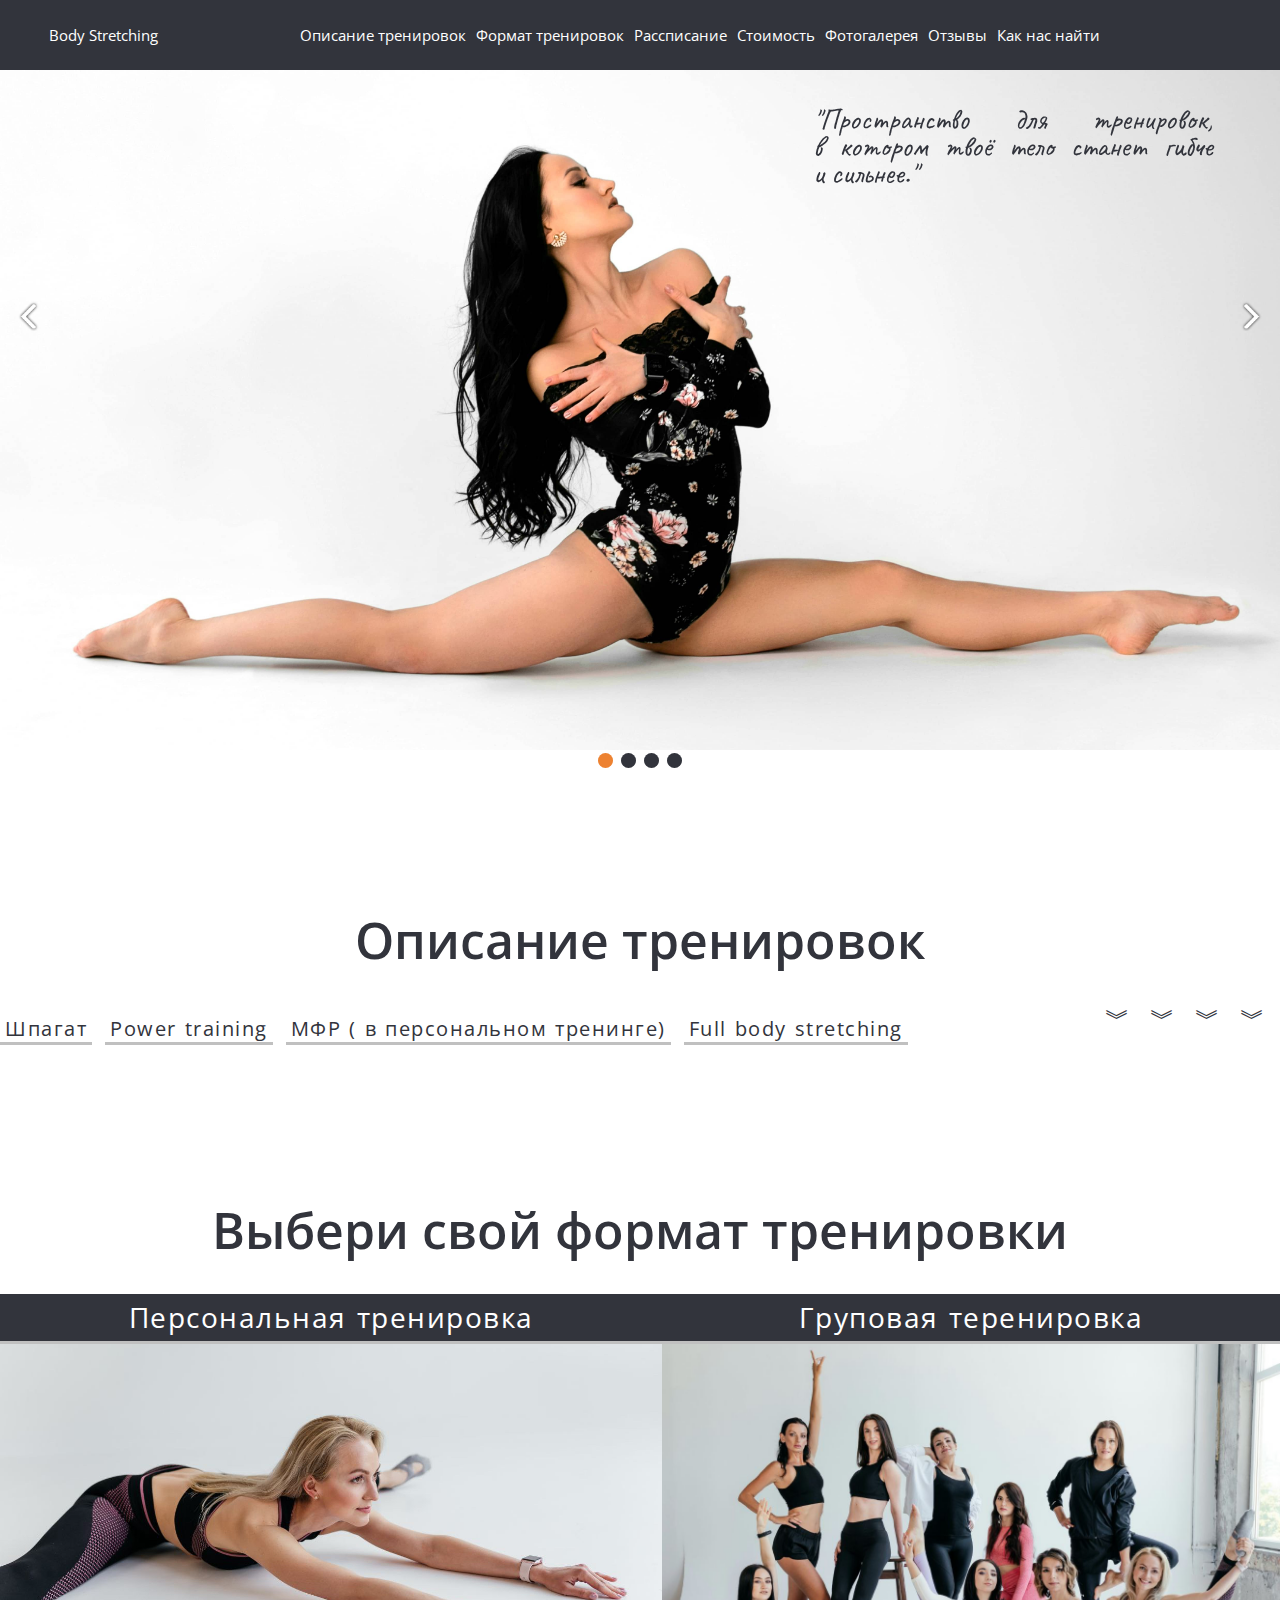
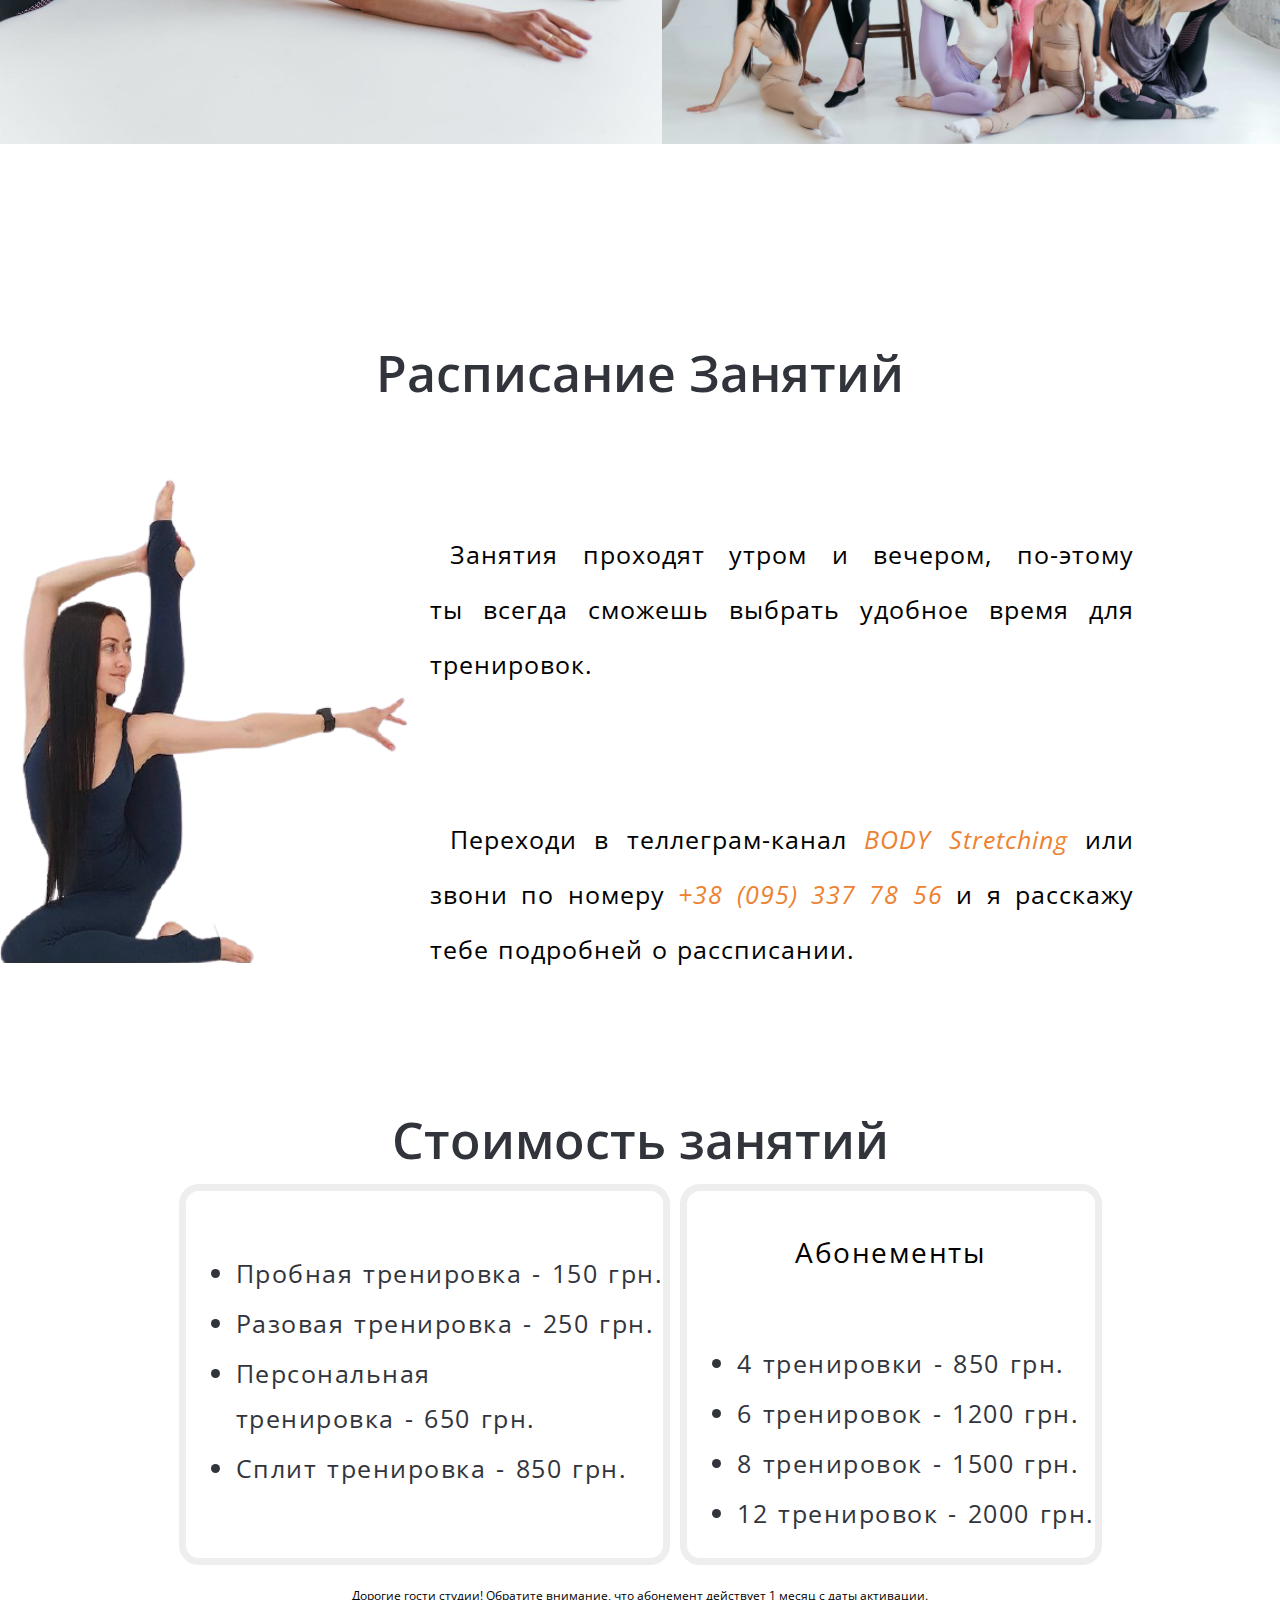
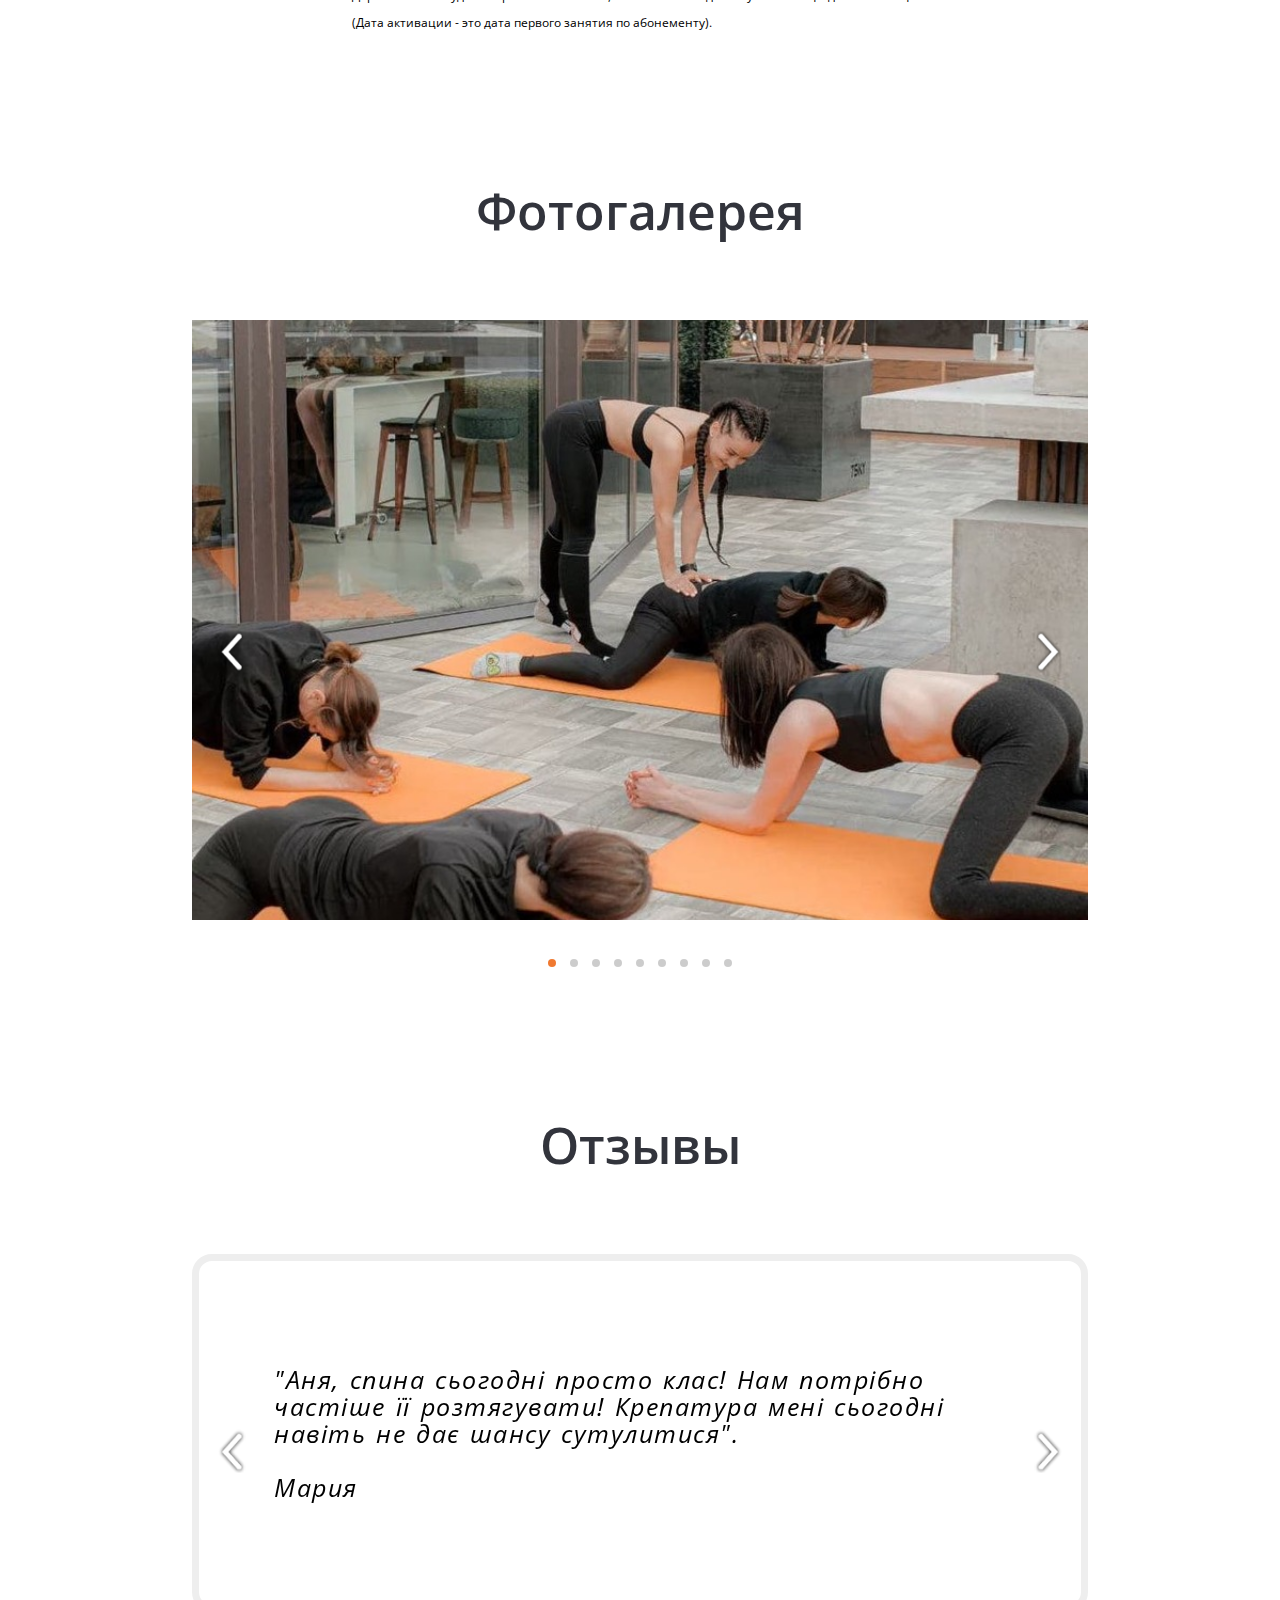
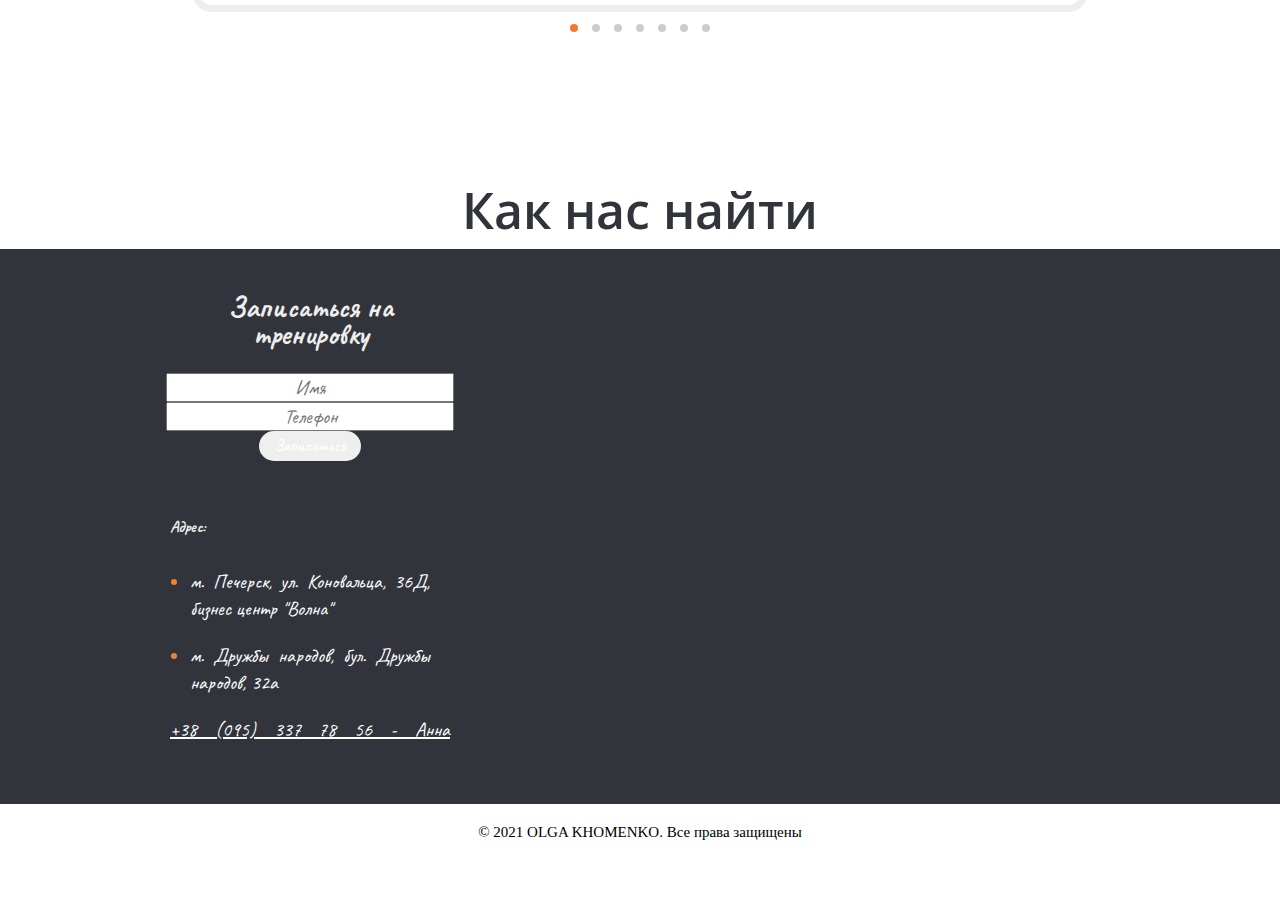
==== commit 3577030d: "add new adress" ====
--- a/index.html
+++ b/index.html
@@ -379,9 +379,9 @@
 		<h1 class="primery-title" id="recording">Как нас найти</h1>
 		<div class="footer_bg">
 			<div class="container">
-				<div class="footer__top all-contacts__wrap">
+				<div class="footer__top all-contacts-wrap">
 					<div class="contacts">
-						<form class="footer__form">
+						<form class="footer-form">
 							<h2 class="footer__title">Записаться на тренировку</h2>
 				
 							<!-- Hidden Required Fields  для отправки на мыло-->
@@ -390,19 +390,20 @@
 							<input type="hidden" name="form_subject" value="Form">
 							<!-- END Hidden Required Fields -->
 				
-							<input class="footer__input" name="Имя" type="text" placeholder="Имя">
-							<input class="footer__input" name="Телефон" type="tel" placeholder="Телефон">
+							<input class="footer-input" name="Имя" type="text" placeholder="Имя">
+							<input class="footer-input" name="Телефон" type="tel" placeholder="Телефон">
 							<button class="accent__btn">
 							<!-- <span class="button__text"> -->
 								Записаться
 							<!-- </span> -->
 							</button>
 						</form>
+						<h5>Адрес:</h5>
 						<ul class="footer__contact">
-							<li class="contact">Адрес: <br> м. Печерск, ул. Коновальца, 36Д,<br> бизнес центр "Волна"</li>
-							<li class="contact"><a href="tel:+380953377856" style="color: white;">+38 (095) 337 78 56 - Анна</a></li>
+							<li><p class="contact">м. Печерск, ул. Коновальца, 36Д, бизнес центр "Волна"</p></li>
+							<li><p class="contact">м. Дружбы народов, бул. Дружбы народов, 32а</p></li>
 						</ul>
-
+						<a href="tel:+380953377856" style="color: white;">+38 (095) 337 78 56 - Анна</a>
 						<ul class="social-networks">
 							<li class="networks"><a href="https://www.facebook.com/stretch.house.7" target="blank"><i
 								class="fab fa-facebook-square"></i></a></li>
--- a/style/style.css
+++ b/style/style.css
@@ -837,10 +837,13 @@
 
 /*контакты*/
 .contacts> ul{
-  list-style: none;
-}
-
-.all-contacts__wrap {
+  color: var(--c-accent);
+}
+.contact{
+  color: var(--txt-c-base-light);
+}
+
+.all-contacts-wrap {
   height: auto;
   width: 100%;
   color: #eee;
@@ -855,13 +858,18 @@
   font-size: 20px;
   font-family: var(--font-txt);
 }
-.footer__form{
+.footer-form{
   display: flex;
   flex-direction: column;
   text-align: center;
-}
+  padding-bottom: 20px;
+  align-items: center;
+}
+
+
 input{
   text-align: center;
+  width: 100%;
 }
 
 .accent__btn{
@@ -898,7 +906,7 @@
 
 .footer__contact{
   margin: 0;
-  padding: 20px 0;
+  padding: 0 20px;
 }
 
 .networks {
@@ -913,7 +921,9 @@
   color: var(--txt-c-base-light);
   text-shadow: var(--c-accent) 1px 0 10px;
 }
-
+.social-networks {
+  padding: 0;
+}
 .social-networks > a:active {
   color: var(--c-accent);
 }
@@ -1387,7 +1397,7 @@
   background-color: var(--c-base-dark);
 }
 
-  .all-contacts__wrap {
+  .all-contacts-wrap {
     /* height: 550px; */
     width: 100%;
     color: #eee;
@@ -1399,7 +1409,7 @@
     width: 40%;
     height: 150px;
     text-align: justify;
-    margin: 40px 40px 40px 150px;
+    margin: 0px 40px 40px 150px;
     font-size: 20px;
     font-family: var(--font-txt);
   }
@@ -1409,6 +1419,7 @@
     margin-right: 40px;
     font-size: 20px;
     display: inline-flex;
+    padding: 0;
   }
 
   .social-networks > a {
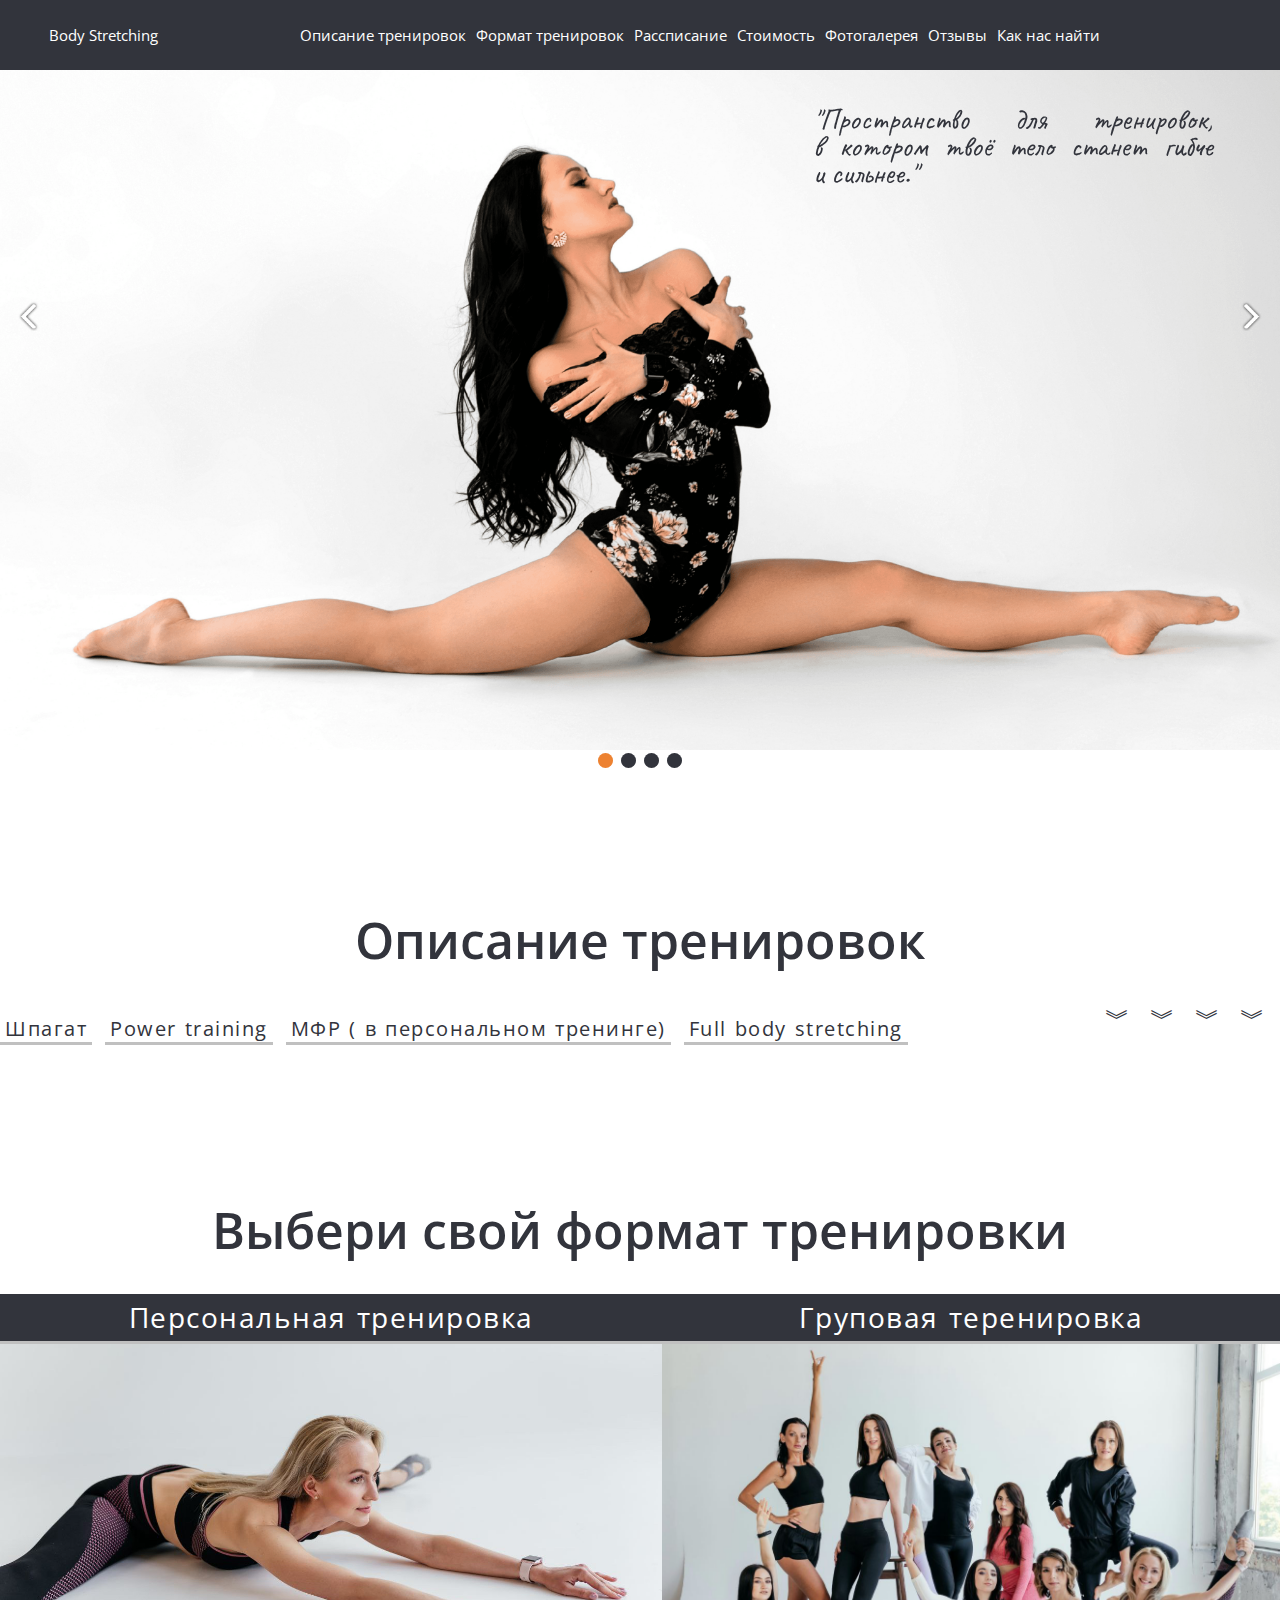
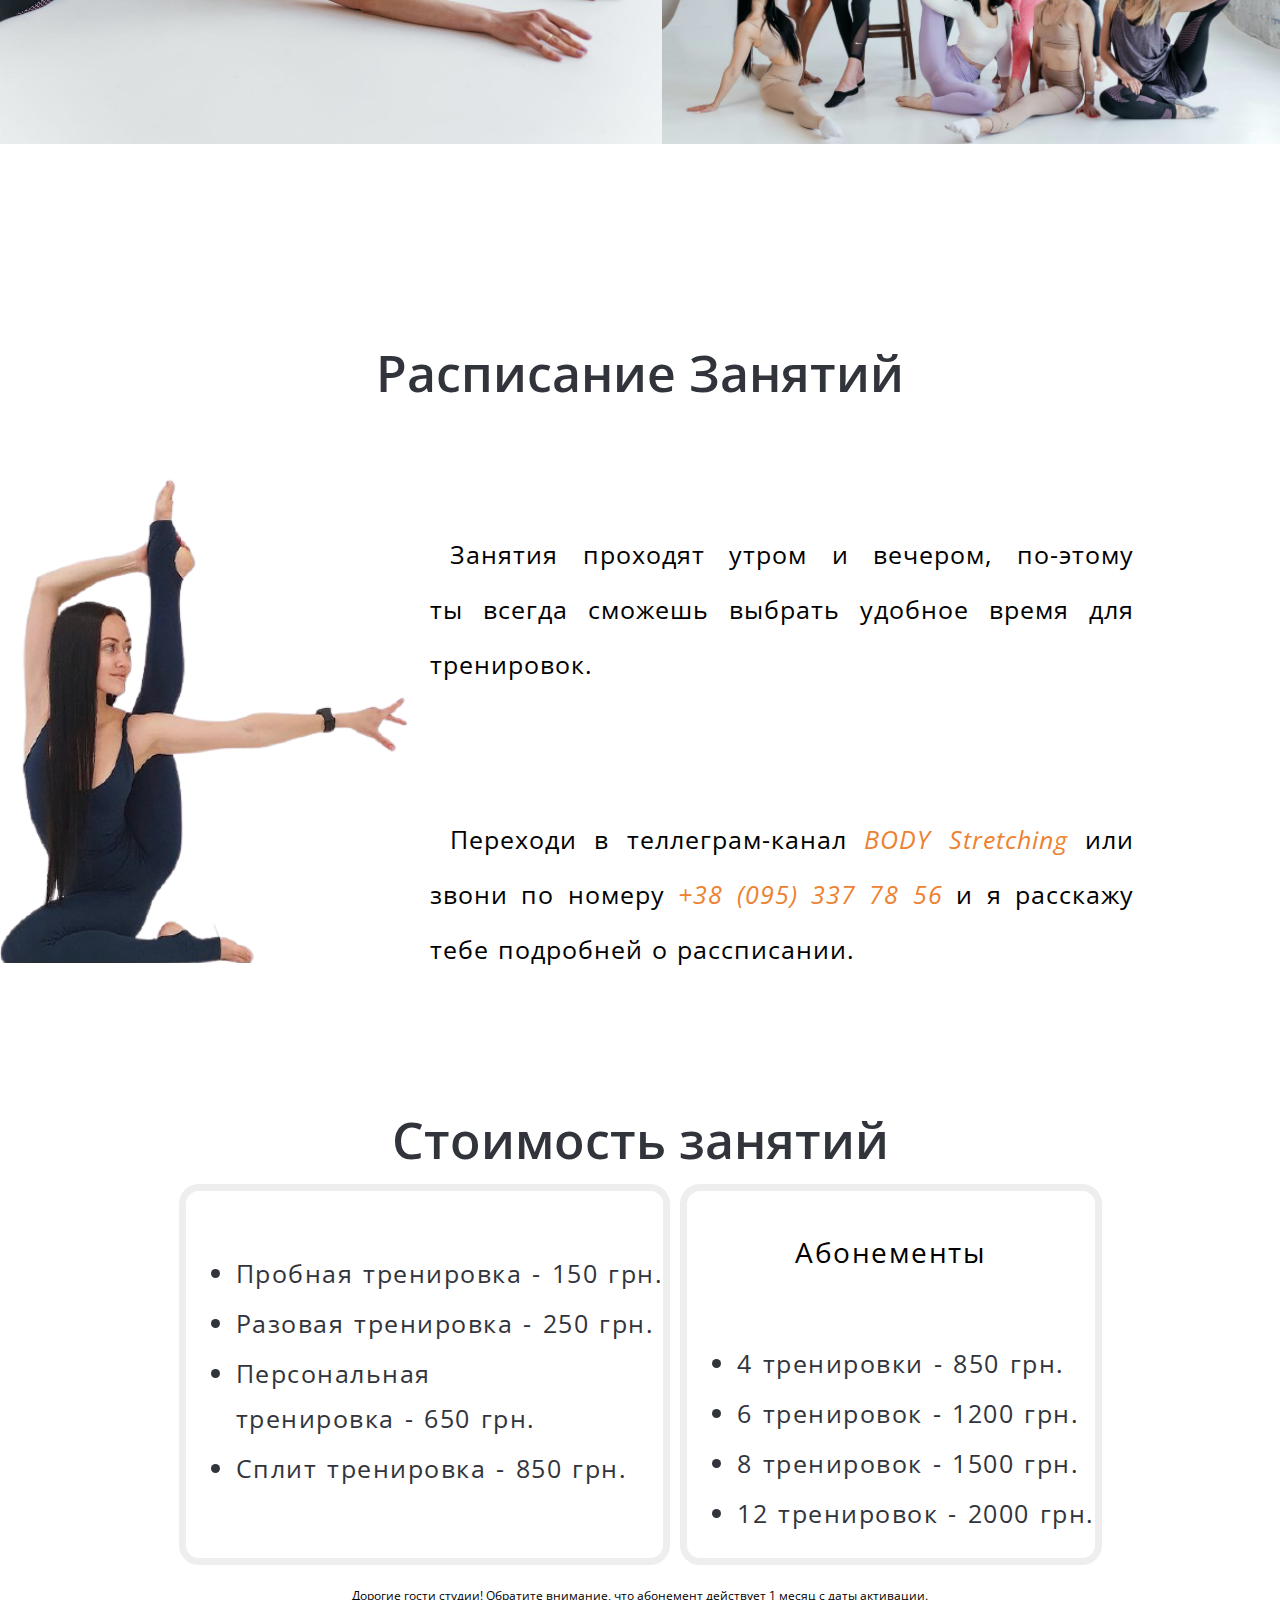
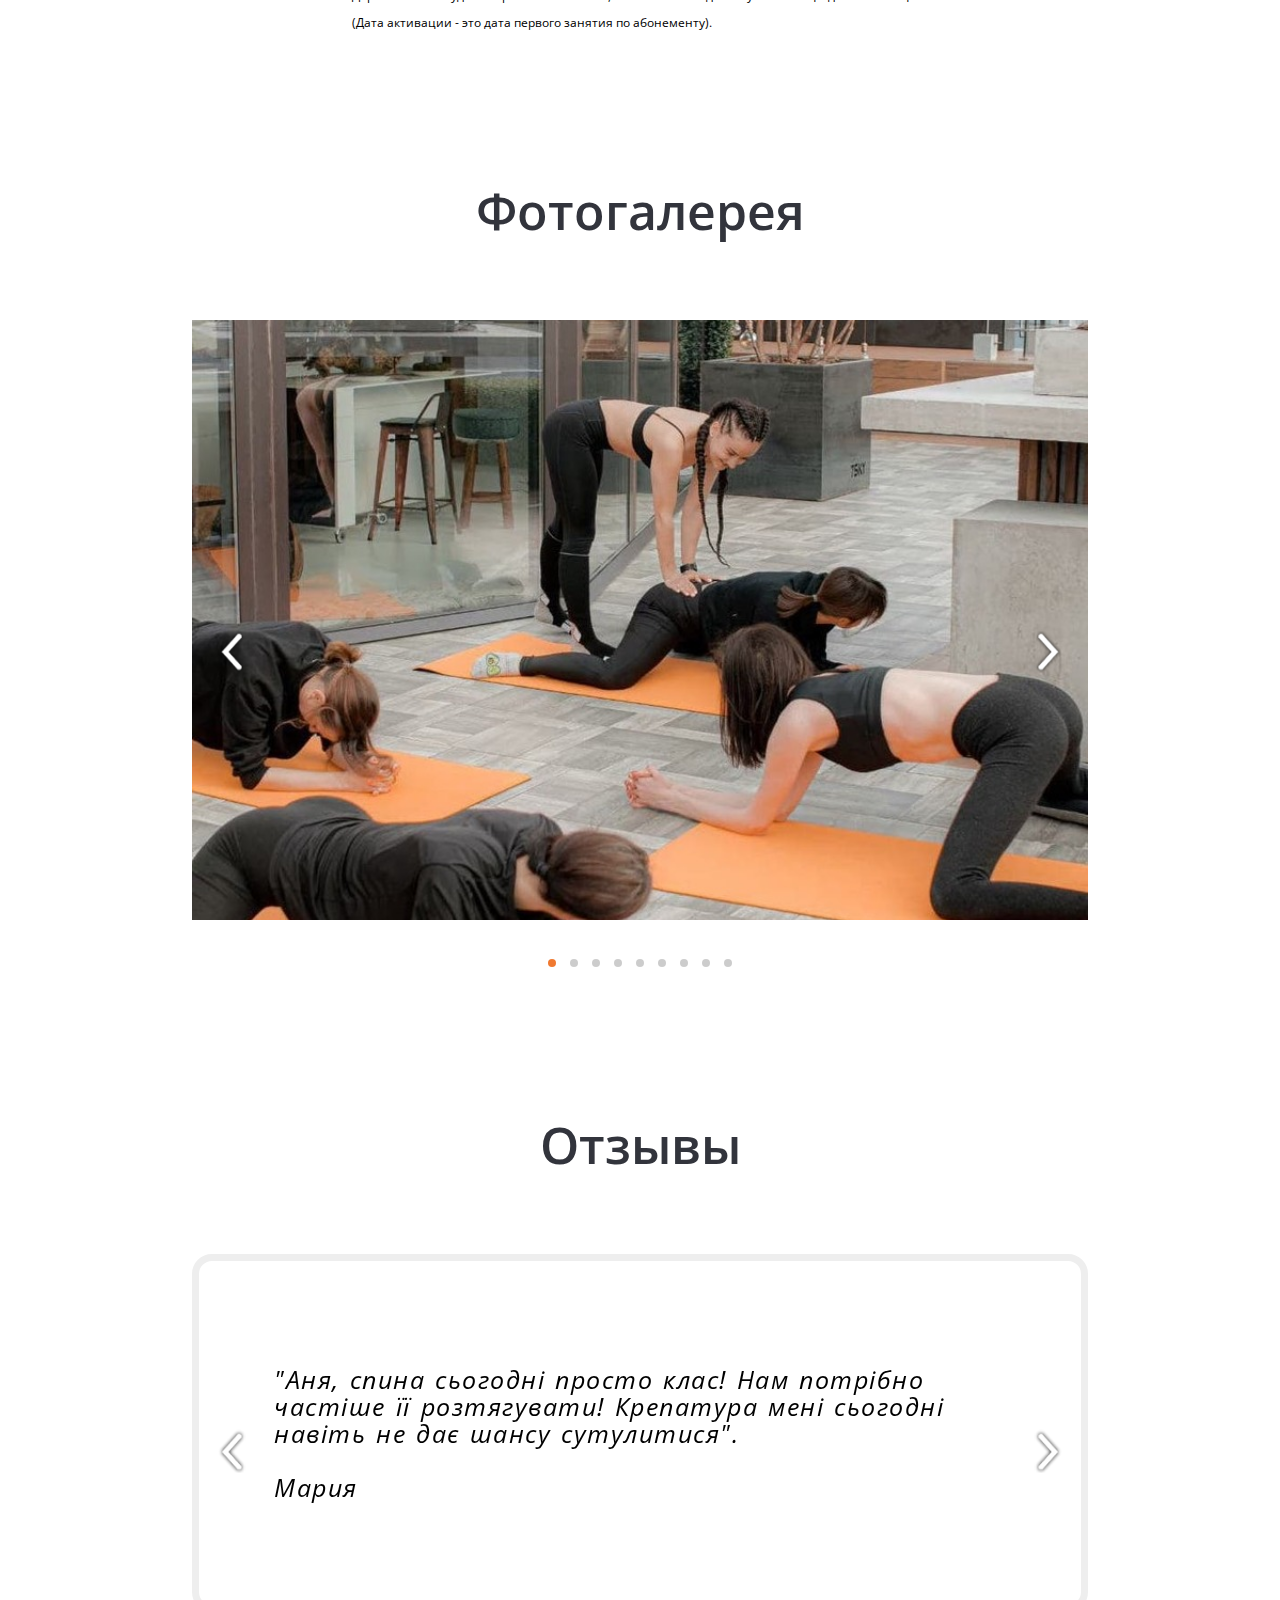
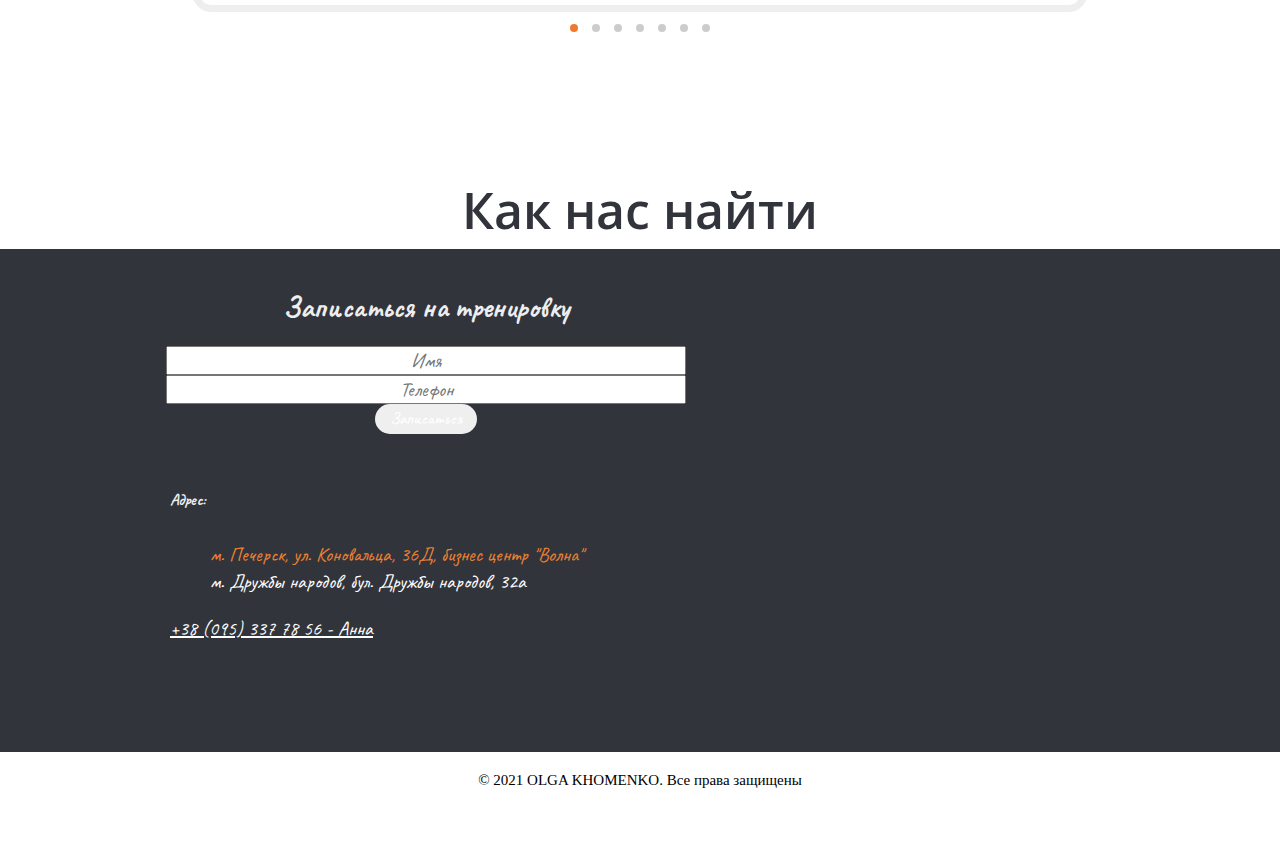
==== commit c60edaaf: "change maps" ====
--- a/index.html
+++ b/index.html
@@ -83,7 +83,7 @@
 	<span id="logo">
 		<div class="slideshow-container">
 			<div class="mySlides fade">
-				<div class="slide"><img src="foto/slider/slider1.jpg" class="swiper-slide"
+				<div class="slide"><img src="foto/slider/slider1.png" class="swiper-slide"
 						alt="фото девушки сидя на шпагате"></div>
 				<div class="slide-text-one" data-aos="fade-left">
 					<p>"Пространство для тренировок, в&nbsp;котором твоё тело станет гибче и&nbsp;сильнее."</p>
@@ -398,12 +398,17 @@
 							<!-- </span> -->
 							</button>
 						</form>
-						<h5>Адрес:</h5>
-						<ul class="footer__contact">
-							<li><p class="contact">м. Печерск, ул. Коновальца, 36Д, бизнес центр "Волна"</p></li>
-							<li><p class="contact">м. Дружбы народов, бул. Дружбы народов, 32а</p></li>
-						</ul>
+						<div>
+							<h5>Адрес:</h5>
+							<ul>
+								<li class="contact-btn active-map" type="button" data-tab="#tab1">м. Печерск, ул. Коновальца, 36Д, бизнес центр "Волна"</li>
+								<li class="contact-btn" type="button" data-tab="#tab2">м. Дружбы народов, бул. Дружбы народов, 32а</li>
+							</ul>
+							<!-- <button class="contact-btn active-map" type="button" data-tab="#tab1"> м. Печерск, ул. Коновальца, 36Д, бизнес центр "Волна"</button>
+							<button class="contact-btn" type="button" data-tab="#tab2">м. Дружбы народов, бул. Дружбы народов, 32а</button> -->
+						</div>
 						<a href="tel:+380953377856" style="color: white;">+38 (095) 337 78 56 - Анна</a>
+						<br>
 						<ul class="social-networks">
 							<li class="networks"><a href="https://www.facebook.com/stretch.house.7" target="blank"><i
 								class="fab fa-facebook-square"></i></a></li>
@@ -413,31 +418,11 @@
 								class="fab fa-telegram"></i></a></li>
 						</ul>
 					</div>
-
-					<div id="our-map">
-						<div id="map">
-						</div>
-						<div id="myMap"></div>
-						<script>
-							function myMap() {
-								var mapCanvas = document.getElementById("map");
-								var mapOptions = {
-									center: new google.maps.LatLng(50.427951414043925, 30.533590807133987),
-									zoom: 15
-								};
-
-								var map = new google.maps.Map(mapCanvas, mapOptions);
-								var marker = new google.maps.Marker({
-									position: mapOptions,
-									map: myMap,
-									icon: "https://developers.google.com/maps/documentation/javascript/examples/full/images/beachflag.png",
-									title: "Мы здесь"
-								});
-							}
-						</script>
-						<script
-							src="https://maps.googleapis.com/maps/api/js?key=AIzaSyCCQKTmCqmmfvo_fFCQlJMhmpQsvVr7mjE&callback=myMap"></script>
-					</div>
+					<div class="maps-content">
+						<div id="tab1" class="map active-map"><iframe class="maps-item" src="https://www.google.com/maps/embed?pb=!1m14!1m8!1m3!1d1270.9266345548367!2d30.5335797!3d50.4252054!3m2!1i1024!2i768!4f13.1!3m3!1m2!1s0x40d4cf11a1516e25%3A0x3038967554e54e1!2z0JLQvtC70L3QsA!5e0!3m2!1sru!2sua!4v1633965683952!5m2!1sru!2sua" style="border:0;" allowfullscreen="" loading="lazy"></iframe> </div>	
+						<div id="tab2" class="map"><iframe class="maps-item" src="https://www.google.com/maps/embed?pb=!1m18!1m12!1m3!1d2542.2640404908825!2d30.544397315730148!3d50.41755197947081!2m3!1f0!2f0!3f0!3m2!1i1024!2i768!4f13.1!3m3!1m2!1s0x40d4cf6bf1e14a7f%3A0x520a716af6ae043a!2z0LHRg9C7LiDQlNGA0YPQttCx0Ysg0J3QsNGA0L7QtNC-0LIsIDMy0JAsINCa0LjQtdCyLCAwMjAwMA!5e0!3m2!1sru!2sua!4v1633965741869!5m2!1sru!2sua" style="border:0;" allowfullscreen="" loading="lazy"></iframe></div>						
+					</div>
+					
 				</div>
 			</div>
 		</div>
@@ -549,14 +534,15 @@
 
 
 	</div>
-
+	
+	<script src="js/myMap.js"></script>
 	<script src="js/script.js"></script>
 	<script src="js/slider.js"></script>
 	<script src="js/aos.js"></script>
 	<script src="js/animation-on-scroll.js"></script>
 	<script src="js/swiper.min.js"></script>
 	<script src="js/swiper.js"></script>
-	<script src="js/myMap.js"></script>
+	
 
 
 </body>
--- a/style/style.css
+++ b/style/style.css
@@ -927,20 +927,38 @@
 .social-networks > a:active {
   color: var(--c-accent);
 }
-
-.contacts > section {
+.contact-btn{
+  background: transparent;
+  color: var(--txt-c-base-light);
+  border: none;
+}
+/* .contacts > section {
   padding: 14px;
-}
+} */
 
 /* карта */
-#our-map {
-  height: 300px;
-  width: 100%;
-}
-#map {
-  width: 100%;
-  height: 300px;
-}
+
+.map {
+  display: none;
+}
+
+.maps-content{
+  display: flex;
+  align-items: center;
+  justify-content: center;
+}
+
+.maps-item{
+  min-width: 300px;
+  min-height: 300px;
+  padding-top: 10px;
+}
+
+.active-map{
+display: block;
+color: var(--c-accent);
+}
+
 
 @media only screen and (min-width: 640px) {
   .container {
@@ -1376,7 +1394,7 @@
   }
   
   /* как найти */
-  #our-map {
+  /* #our-map {
     height: 500px;
     width: 100%;
     margin: 35px;
@@ -1387,7 +1405,7 @@
   #map {
     width: 100%;
     height: 500px;
-  }
+  } */
 
   #all-contacts {
     /* height: 650px; */
@@ -1407,9 +1425,9 @@
 
   .contacts {
     width: 40%;
-    height: 150px;
+    /* height: 150px; */
     text-align: justify;
-    margin: 0px 40px 40px 150px;
+    margin: 0px 40px 0 150px;
     font-size: 20px;
     font-family: var(--font-txt);
   }
@@ -1464,4 +1482,4 @@
     padding-top: 8%;
   }
 
-}
+}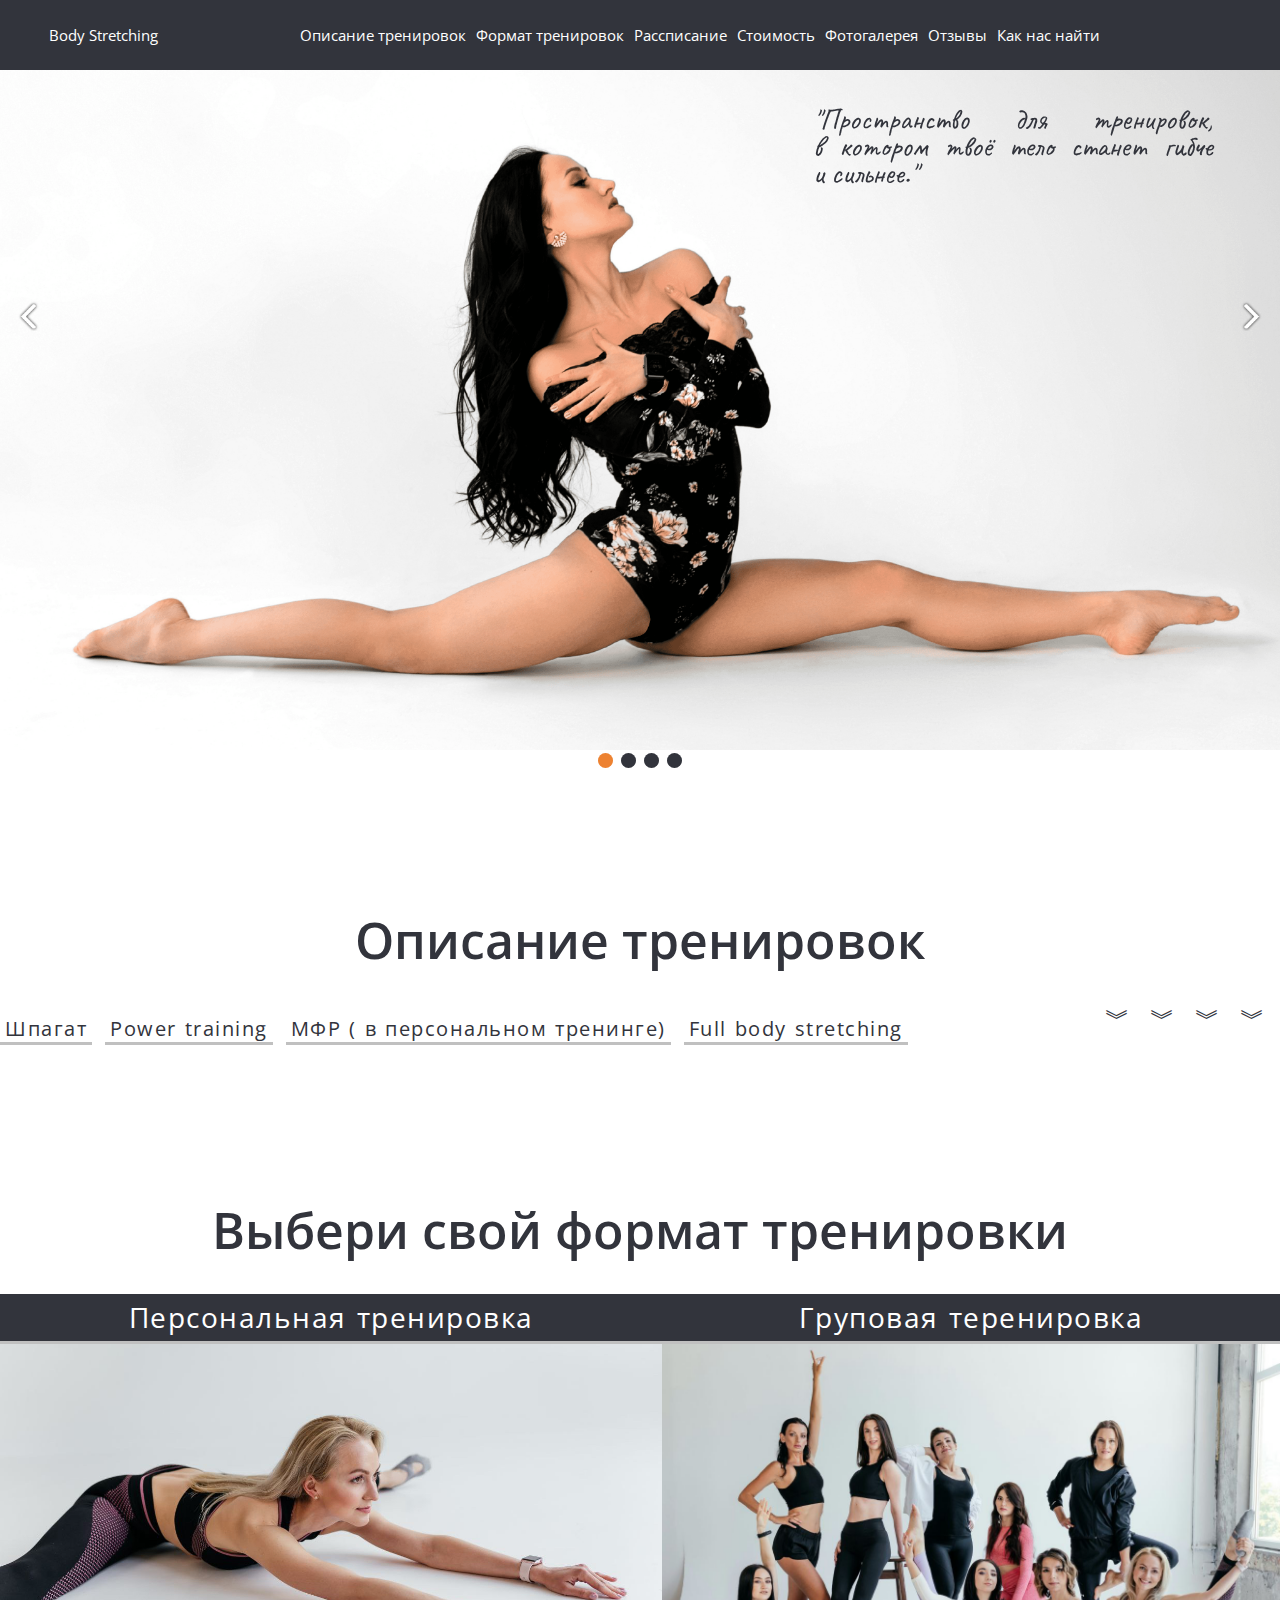
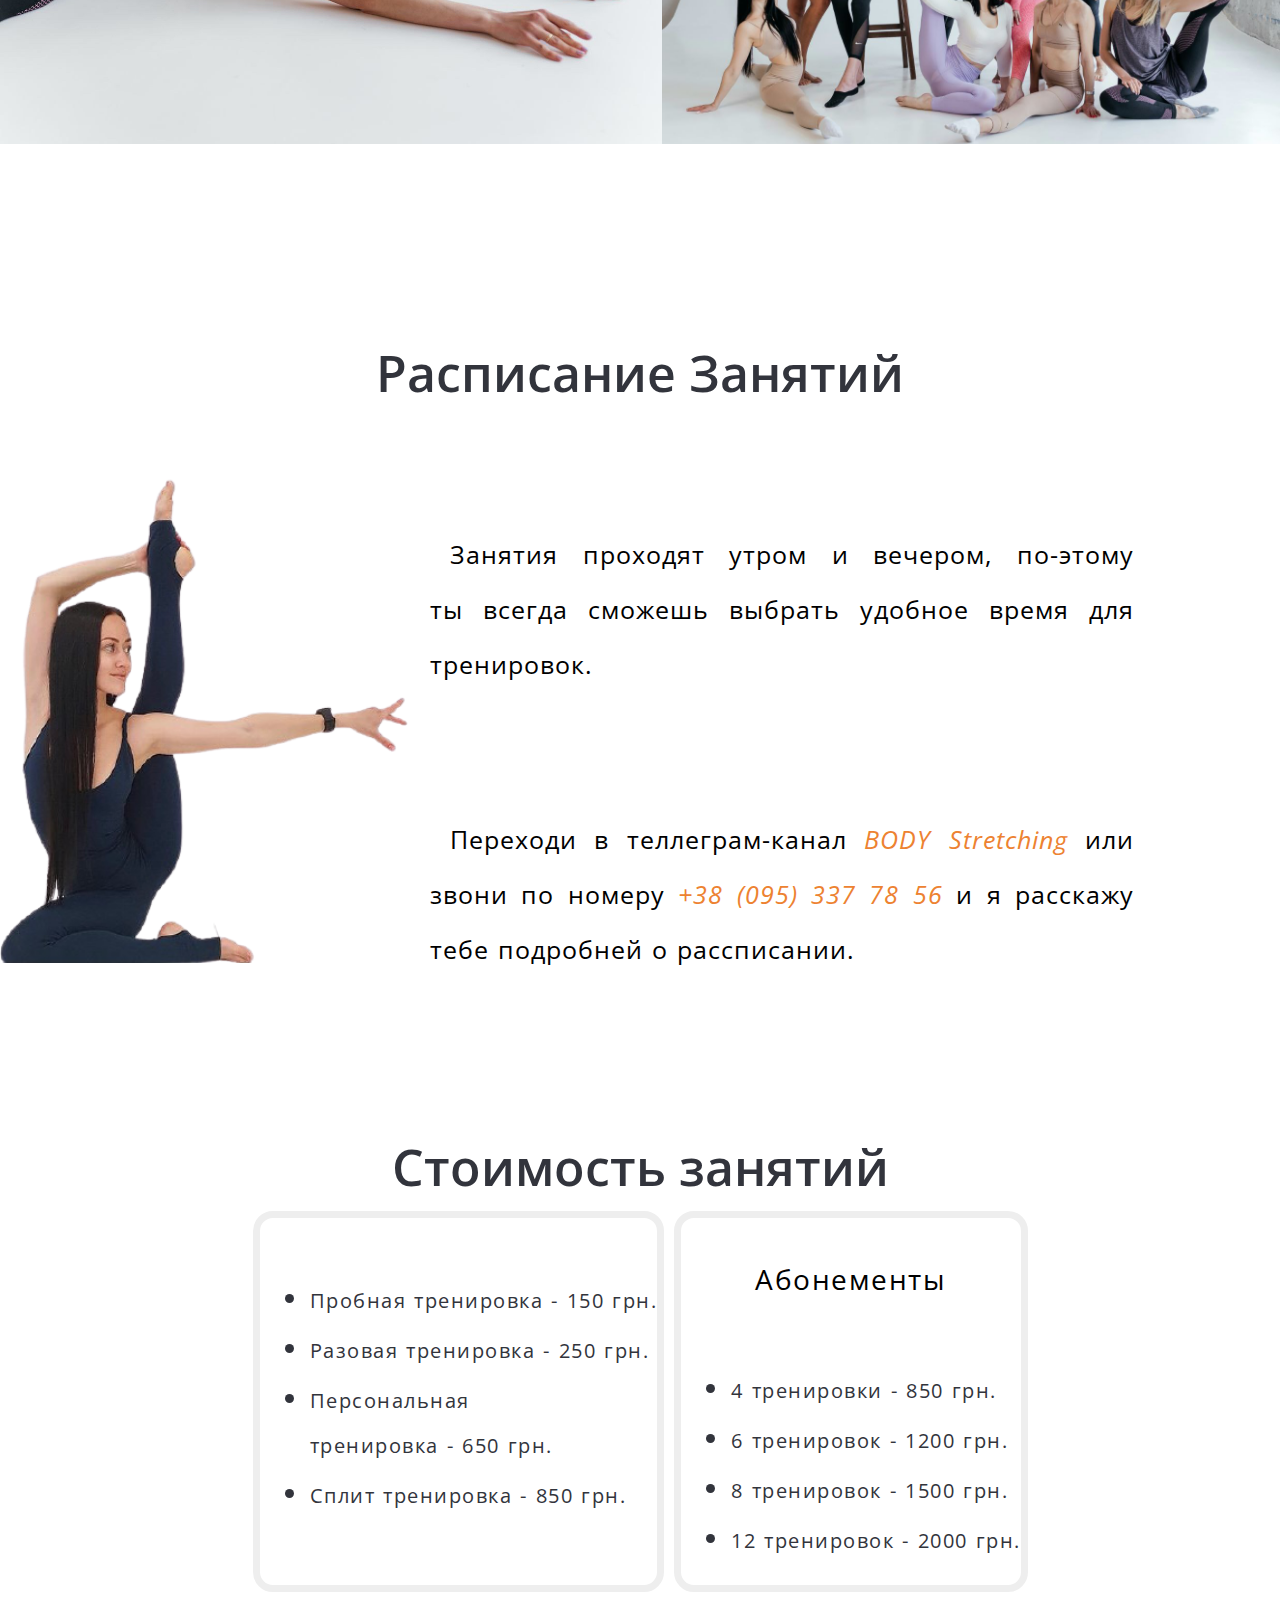
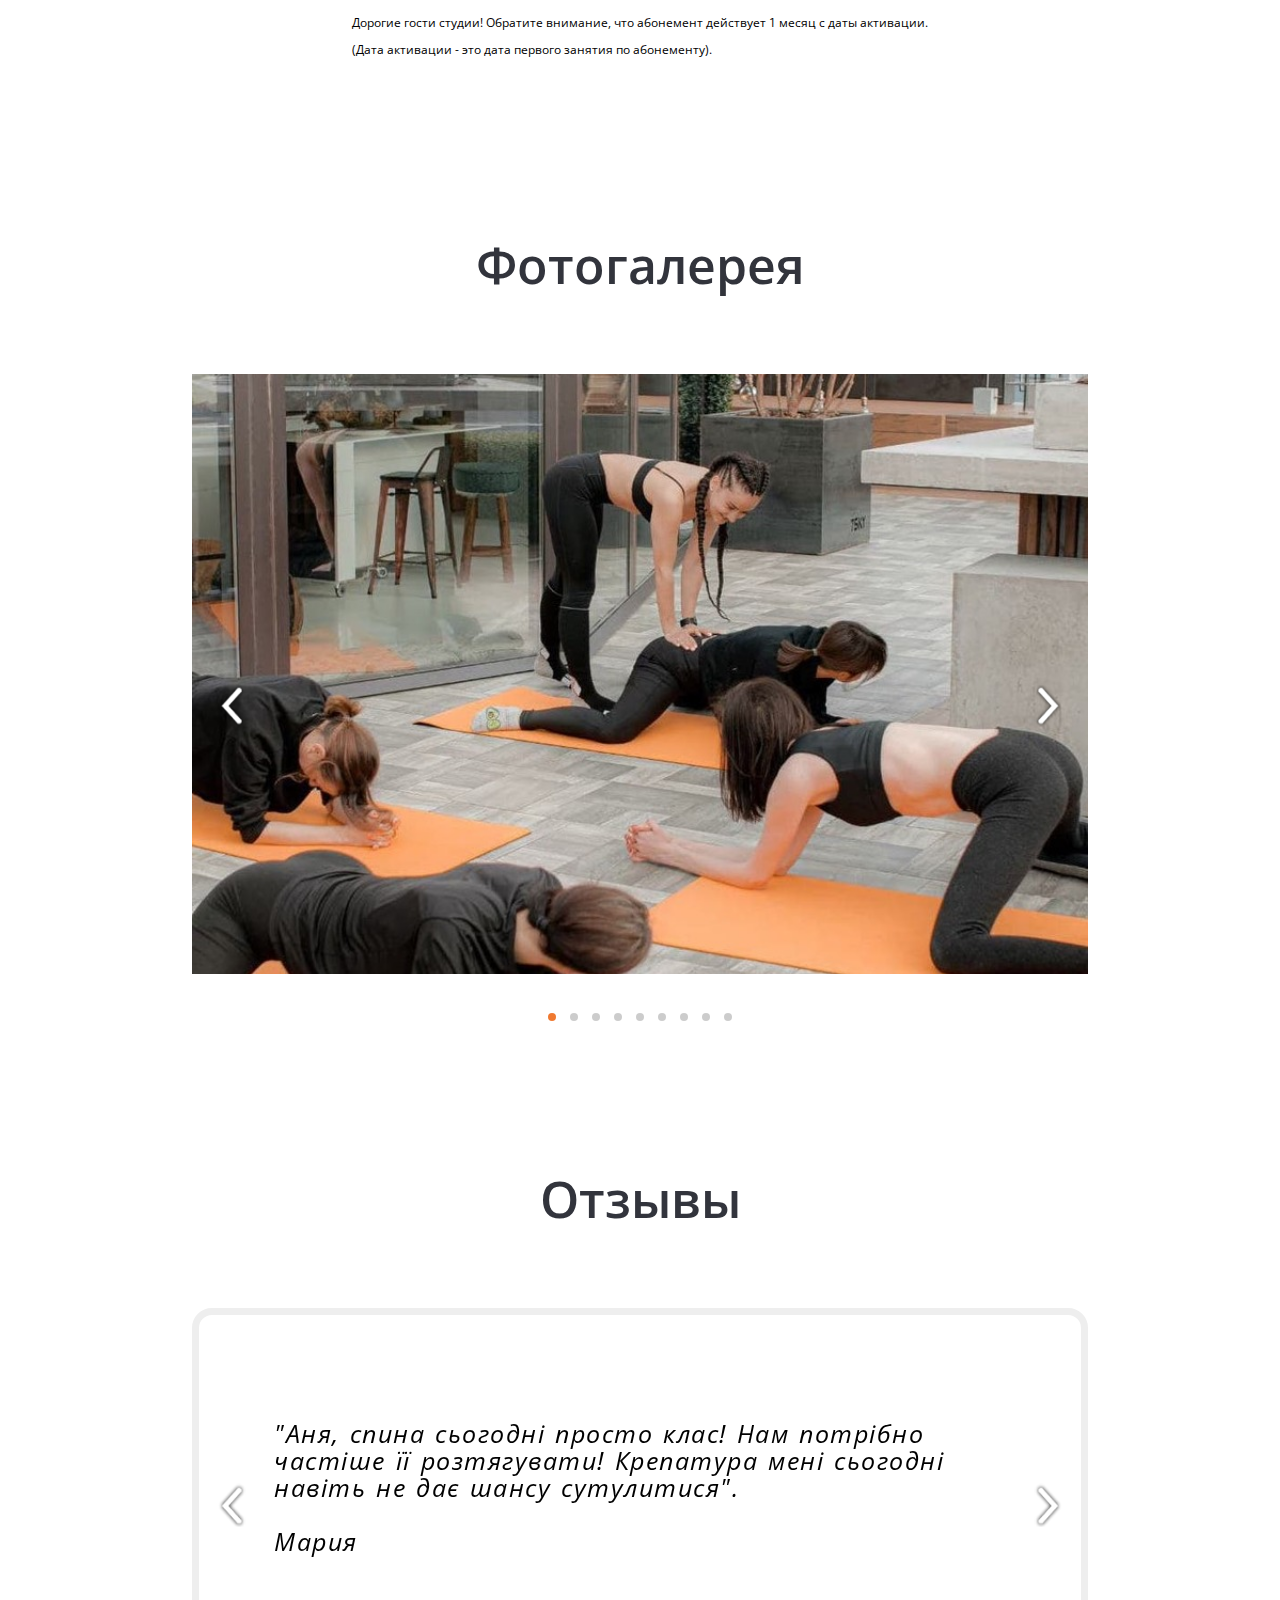
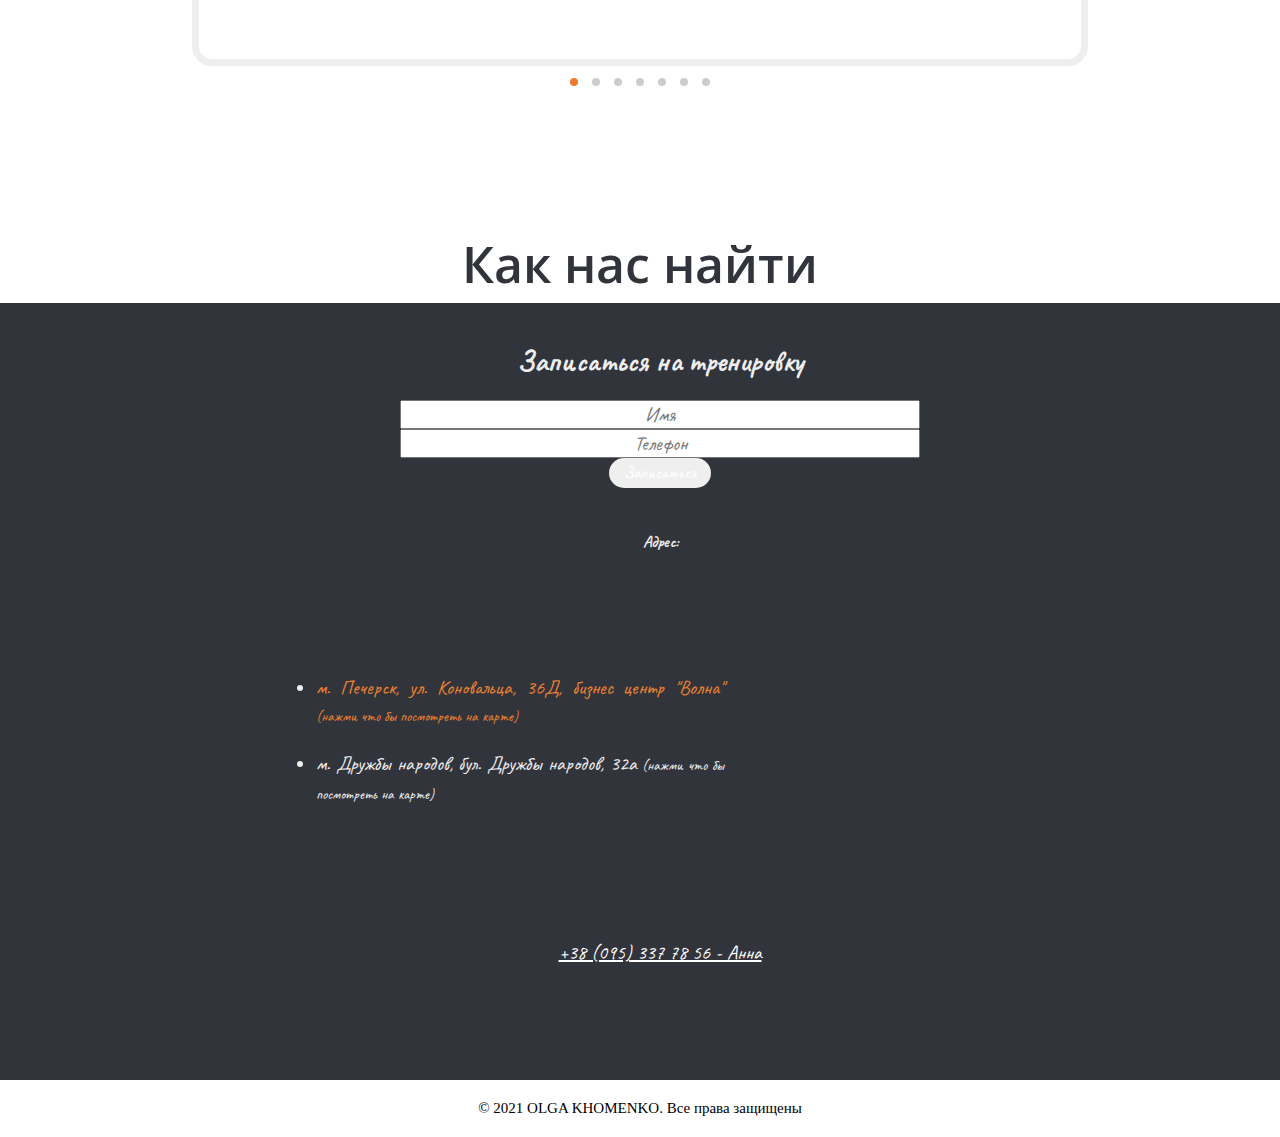
==== commit bc8386e2: "changed footer" ====
--- a/index.html
+++ b/index.html
@@ -398,16 +398,25 @@
 							<!-- </span> -->
 							</button>
 						</form>
-						<div>
-							<h5>Адрес:</h5>
+						<h5 class="address-title">Адрес:</h5>
+						<div  class="address">
 							<ul>
-								<li class="contact-btn active-map" type="button" data-tab="#tab1">м. Печерск, ул. Коновальца, 36Д, бизнес центр "Волна"</li>
-								<li class="contact-btn" type="button" data-tab="#tab2">м. Дружбы народов, бул. Дружбы народов, 32а</li>
-							</ul>
-							<!-- <button class="contact-btn active-map" type="button" data-tab="#tab1"> м. Печерск, ул. Коновальца, 36Д, бизнес центр "Волна"</button>
-							<button class="contact-btn" type="button" data-tab="#tab2">м. Дружбы народов, бул. Дружбы народов, 32а</button> -->
+								<li>
+									<p class="contact-btn active-map" type="button" data-tab="#tab1">м. Печерск, ул. Коновальца, 36Д, бизнес центр "Волна" <span>(нажми что бы посмотреть на карте)</span></p>
+								</li>
+								<li>
+									<p class="contact-btn" type="button" data-tab="#tab2">м. Дружбы народов, бул. Дружбы народов, 32а <span>(нажми что бы посмотреть на карте)</span></p>
+								</li>
+							</ul>	
+						
+
+							<div class="maps-content">
+								<div id="tab1" class="map active-map"><iframe class="maps-item" src="https://www.google.com/maps/embed?pb=!1m14!1m8!1m3!1d1270.9266345548367!2d30.5335797!3d50.4252054!3m2!1i1024!2i768!4f13.1!3m3!1m2!1s0x40d4cf11a1516e25%3A0x3038967554e54e1!2z0JLQvtC70L3QsA!5e0!3m2!1sru!2sua!4v1633965683952!5m2!1sru!2sua" style="border:0;" allowfullscreen="" loading="lazy"></iframe> </div>	
+								<div id="tab2" class="map"><iframe class="maps-item" src="https://www.google.com/maps/embed?pb=!1m18!1m12!1m3!1d2542.2640404908825!2d30.544397315730148!3d50.41755197947081!2m3!1f0!2f0!3f0!3m2!1i1024!2i768!4f13.1!3m3!1m2!1s0x40d4cf6bf1e14a7f%3A0x520a716af6ae043a!2z0LHRg9C7LiDQlNGA0YPQttCx0Ysg0J3QsNGA0L7QtNC-0LIsIDMy0JAsINCa0LjQtdCyLCAwMjAwMA!5e0!3m2!1sru!2sua!4v1633965741869!5m2!1sru!2sua" style="border:0;" allowfullscreen="" loading="lazy"></iframe></div>						
+							</div>
 						</div>
-						<a href="tel:+380953377856" style="color: white;">+38 (095) 337 78 56 - Анна</a>
+
+						<a class="tel-number" href="tel:+380953377856" >+38 (095) 337 78 56 - Анна</a>
 						<br>
 						<ul class="social-networks">
 							<li class="networks"><a href="https://www.facebook.com/stretch.house.7" target="blank"><i
@@ -418,10 +427,7 @@
 								class="fab fa-telegram"></i></a></li>
 						</ul>
 					</div>
-					<div class="maps-content">
-						<div id="tab1" class="map active-map"><iframe class="maps-item" src="https://www.google.com/maps/embed?pb=!1m14!1m8!1m3!1d1270.9266345548367!2d30.5335797!3d50.4252054!3m2!1i1024!2i768!4f13.1!3m3!1m2!1s0x40d4cf11a1516e25%3A0x3038967554e54e1!2z0JLQvtC70L3QsA!5e0!3m2!1sru!2sua!4v1633965683952!5m2!1sru!2sua" style="border:0;" allowfullscreen="" loading="lazy"></iframe> </div>	
-						<div id="tab2" class="map"><iframe class="maps-item" src="https://www.google.com/maps/embed?pb=!1m18!1m12!1m3!1d2542.2640404908825!2d30.544397315730148!3d50.41755197947081!2m3!1f0!2f0!3f0!3m2!1i1024!2i768!4f13.1!3m3!1m2!1s0x40d4cf6bf1e14a7f%3A0x520a716af6ae043a!2z0LHRg9C7LiDQlNGA0YPQttCx0Ysg0J3QsNGA0L7QtNC-0LIsIDMy0JAsINCa0LjQtdCyLCAwMjAwMA!5e0!3m2!1sru!2sua!4v1633965741869!5m2!1sru!2sua" style="border:0;" allowfullscreen="" loading="lazy"></iframe></div>						
-					</div>
+					
 					
 				</div>
 			</div>
--- a/style/style.css
+++ b/style/style.css
@@ -625,7 +625,6 @@
 
 /* стоимость абоабонов*/
 .wrap-personal,
-/* .wrap-split, */
 .wrap-group {
   border-width: 5px;
   border-radius: 20px;
@@ -802,9 +801,6 @@
 }
 
 /* галерея*/
-  
- 
-  
   .swiper-pagination{
     bottom: 0;
   }
@@ -923,27 +919,23 @@
 }
 .social-networks {
   padding: 0;
+  text-align: center;
 }
 .social-networks > a:active {
   color: var(--c-accent);
 }
-.contact-btn{
-  background: transparent;
-  color: var(--txt-c-base-light);
-  border: none;
-}
-/* .contacts > section {
-  padding: 14px;
-} */
+.contact-btn span{
+  font-size: 15px;
+}
 
 /* карта */
-
 .map {
   display: none;
 }
 
 .maps-content{
   display: flex;
+  padding-left: 20px;
   align-items: center;
   justify-content: center;
 }
@@ -954,9 +946,22 @@
   padding-top: 10px;
 }
 
-.active-map{
+.active-map,
+.active-map p{
 display: block;
 color: var(--c-accent);
+}
+
+.tel-number{
+  color: var(--c-base-light);
+  display: block;
+  text-align: center;
+  margin-top: 40px;
+}
+.tel-number:active,
+.tel-number:hover
+{
+  color: var(--c-base-light);
 }
 
 
@@ -1108,18 +1113,18 @@
     width: 100%;
   }
 
-.primery-title {
-  font-size: 50px;
-  margin-top: 150px;
-}
-.secondary-title{
-  font-size: 28px;
-}
-
-.stretching-body a {
-  color: var(--c-light);
-  text-decoration: none;
-}
+  .primery-title {
+    font-size: 50px;
+    margin-top: 150px;
+  }
+  .secondary-title{
+    font-size: 28px;
+  }
+
+  .stretching-body a {
+    color: var(--c-light);
+    text-decoration: none;
+  }
 
   .stretching-body a:hover {
     color: var(--c-light);
@@ -1368,7 +1373,7 @@
   }
 
   .dot-item > p {
-    font-size: 25px;
+    font-size: 20px;
     line-height: 45px;
   }
 
@@ -1394,54 +1399,53 @@
   }
   
   /* как найти */
-  /* #our-map {
-    height: 500px;
+
+  #all-contacts {
     width: 100%;
-    margin: 35px;
-    right: 100px;
-    margin-top: 20px;
-  }
-
-  #map {
-    width: 100%;
-    height: 500px;
-  } */
-
-  #all-contacts {
-    /* height: 650px; */
-    width: 100%;
-  }
-.footer_bg{
-  background-color: var(--c-base-dark);
-}
+  }
+  .footer_bg{
+    background-color: var(--c-base-dark);
+  }
 
   .all-contacts-wrap {
-    /* height: 550px; */
     width: 100%;
     color: #eee;
-    /* background-color: var(--c-base-dark); */
-    display: inline-flex;
+  }
+  .footer-form{
+    width: 40%;
+    margin: 0 auto;
+  }
+  .address{
+    display: flex;
+    align-items: center;
+    width: 60%;
+    margin: 0 auto;
+  }
+
+  .address-title{
+    text-align: center;
+    margin-top: 15px;
   }
 
   .contacts {
-    width: 40%;
-    /* height: 150px; */
     text-align: justify;
-    margin: 0px 40px 0 150px;
+    margin: 0px auto;
     font-size: 20px;
     font-family: var(--font-txt);
   }
 
   .social-networks {
     color: #eee;
-    margin-right: 40px;
     font-size: 20px;
-    display: inline-flex;
+    text-align: center;
     padding: 0;
   }
 
   .social-networks > a {
     font-size: 50px;
+  }
+  .networks{
+    padding: 0 20px;
   }
 
   /* MODAL*/
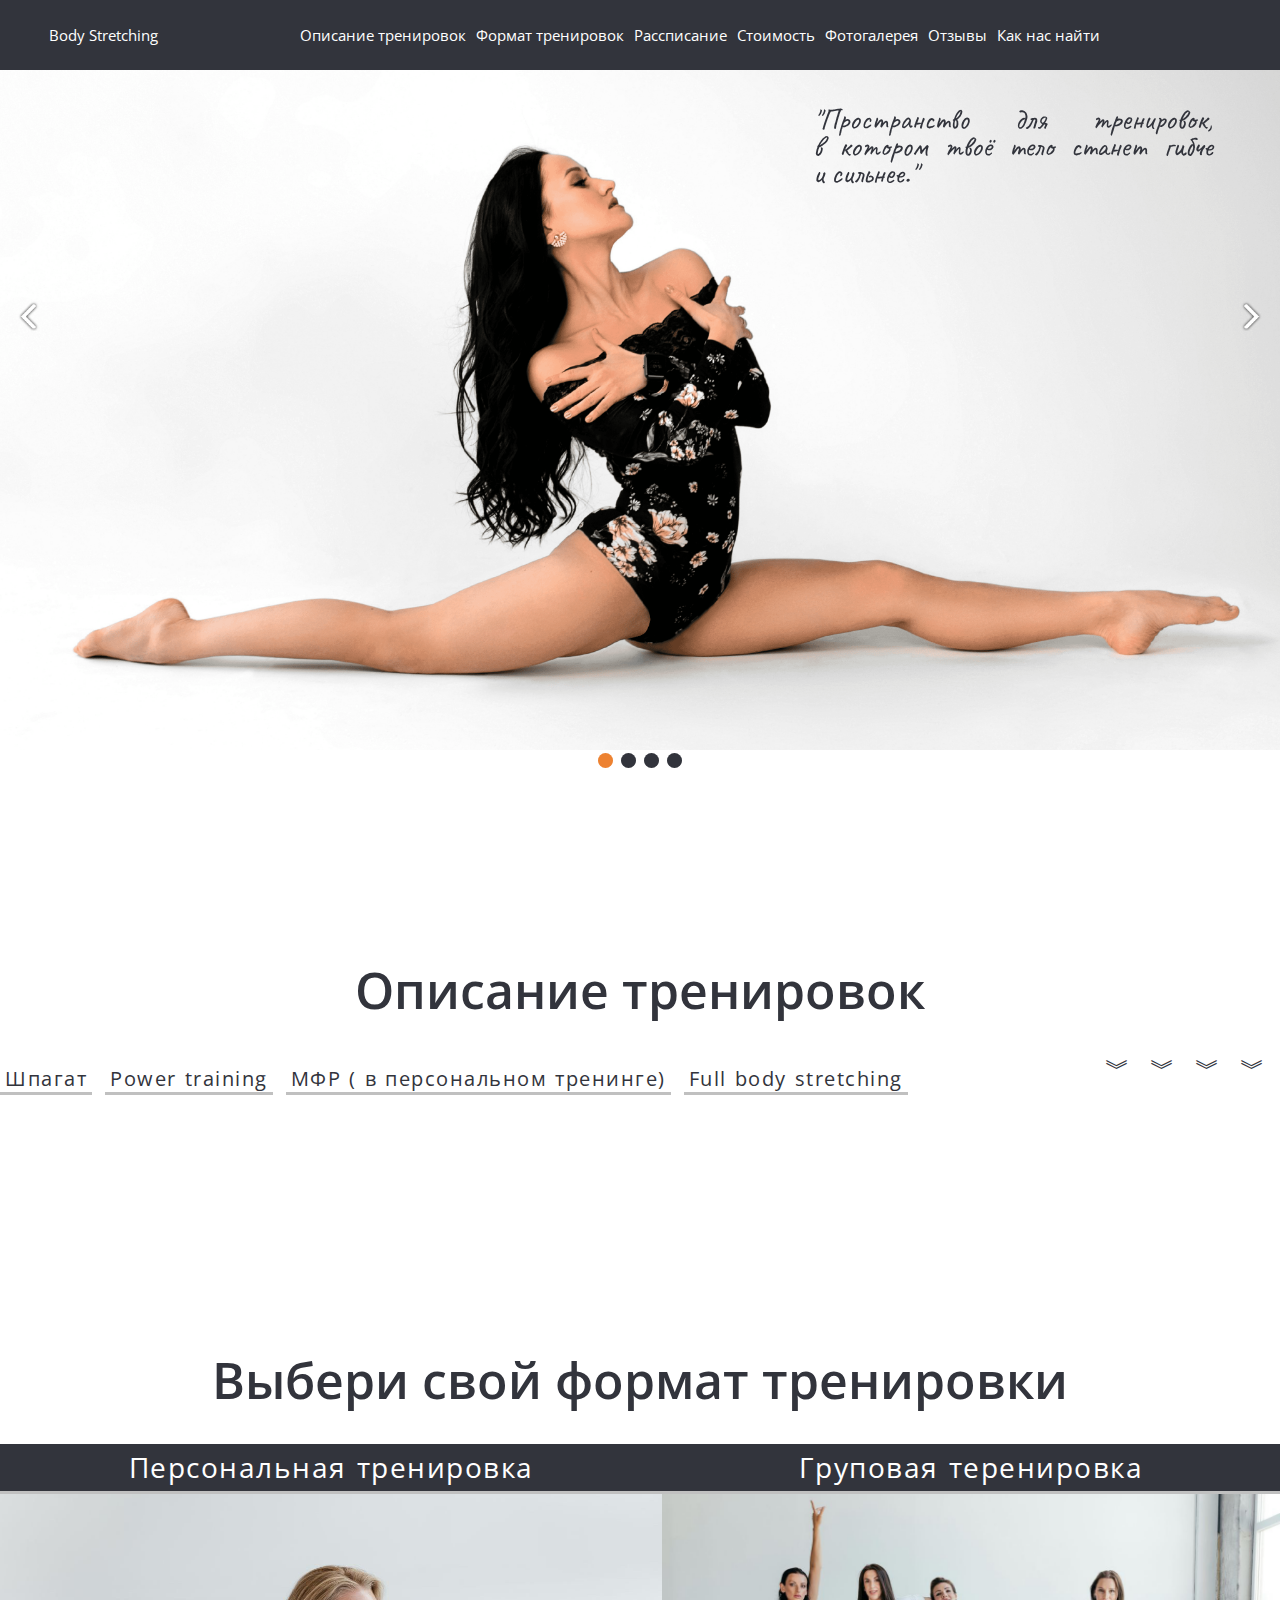
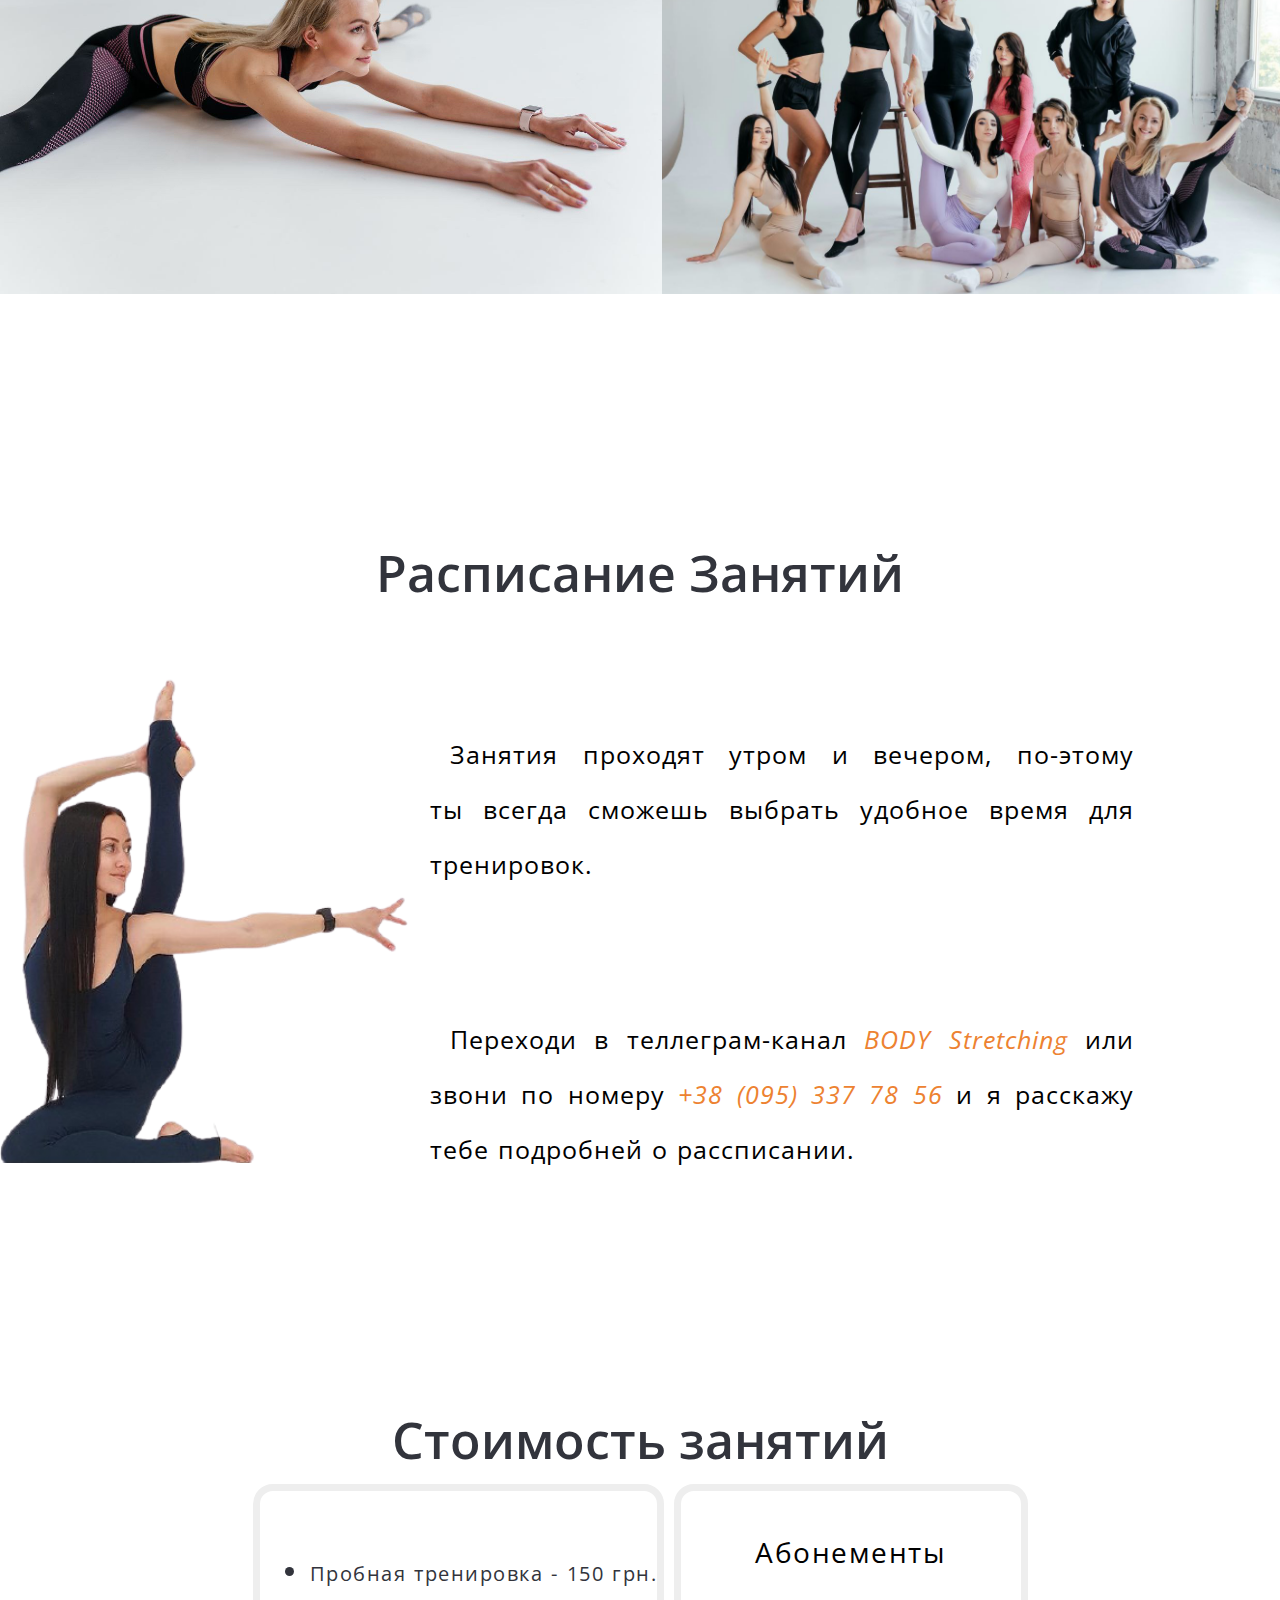
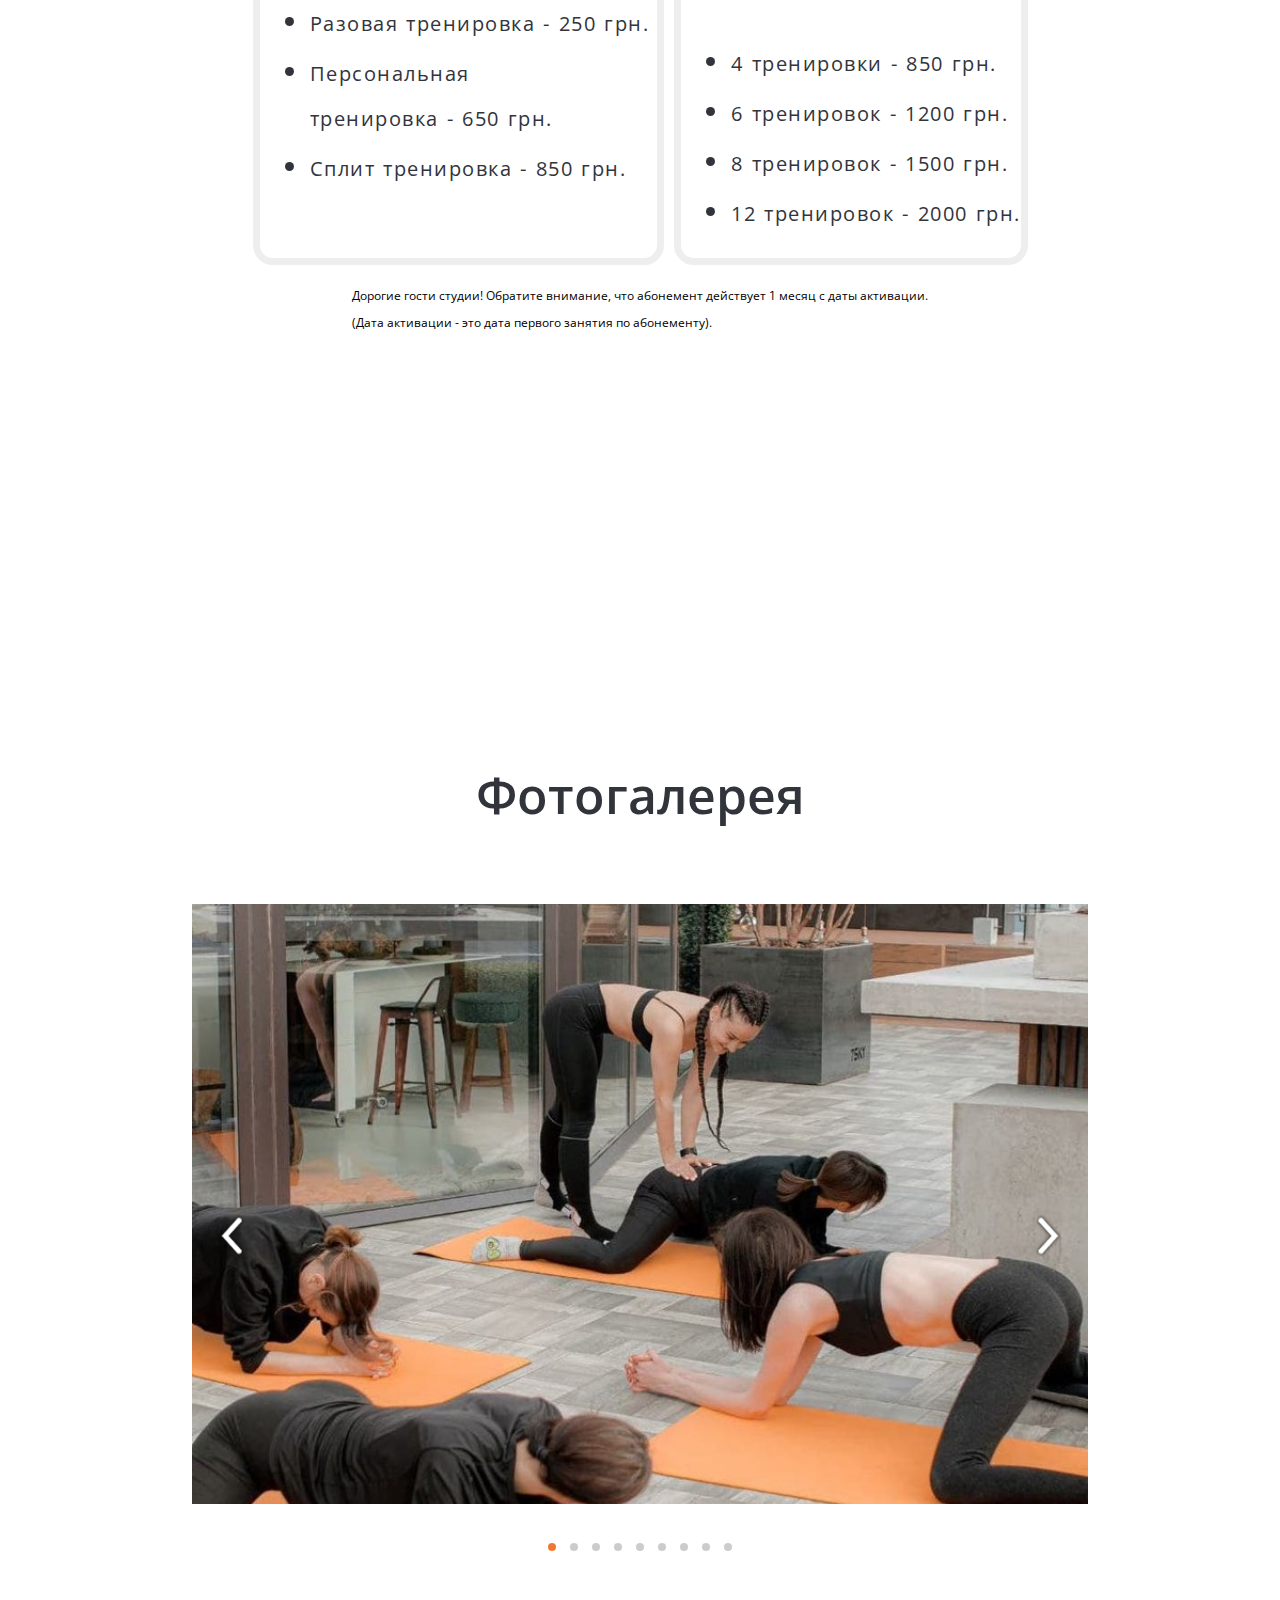
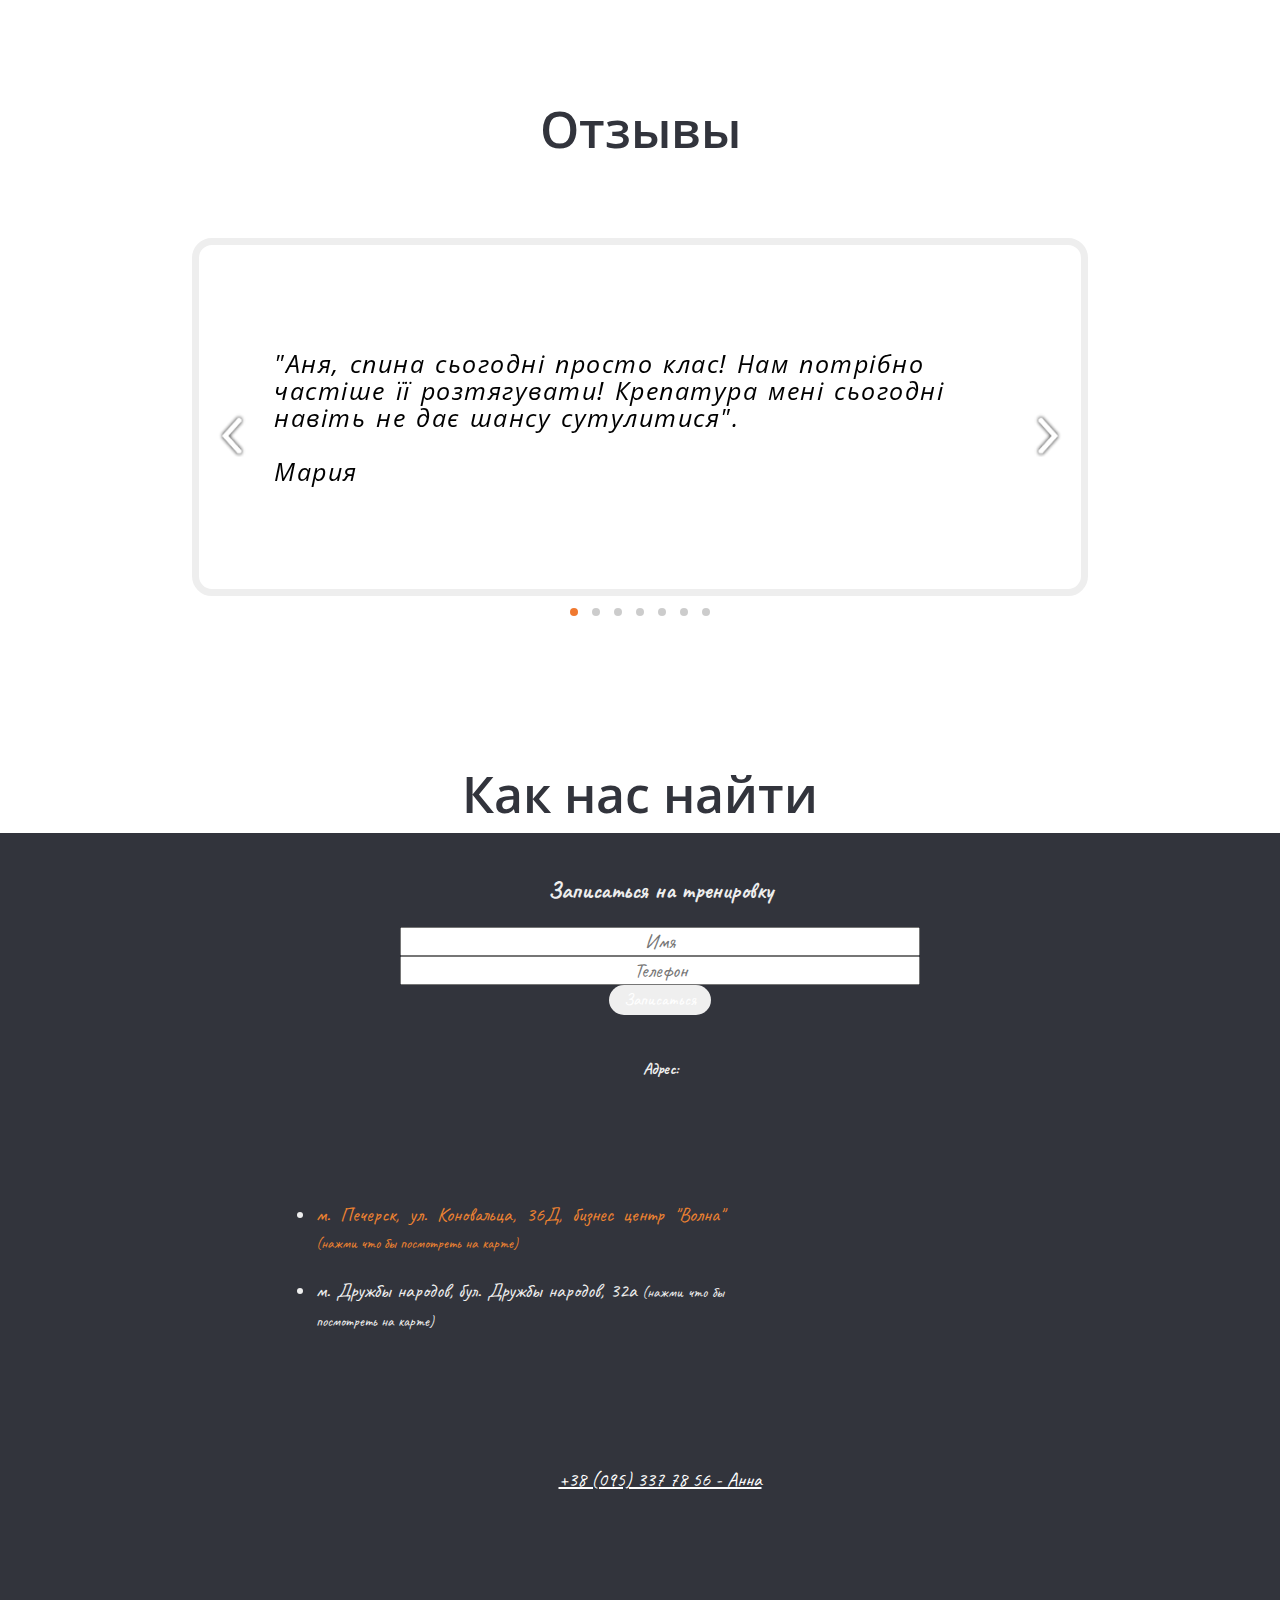
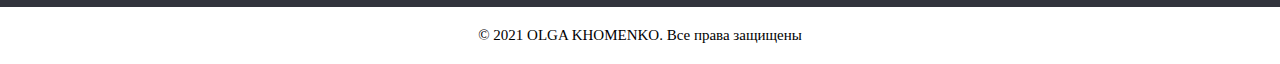
==== commit 763de30c: "bugs fixed" ====
--- a/index.html
+++ b/index.html
@@ -80,7 +80,7 @@
 
 <body>
 	<!-- slider -->
-	<span id="logo">
+	<section id="logo">
 		<div class="slideshow-container">
 			<div class="mySlides fade">
 				<div class="slide"><img src="foto/slider/slider1.png" class="swiper-slide"
@@ -130,13 +130,13 @@
 			<span class="dot" onclick="currentSlide(3)"></span>
 			<span class="dot" onclick="currentSlide(4)"></span>
 		</div>
-	</span>
+	</section>
 
 
 	<!--описание тренировок-->
-	<span id="all-trainings">
+	<section id="all-trainings">
 		<div class="container">
-			<h1 class="primery-title">Описание тренировок</h1>
+			<h2 class="primery-title">Описание тренировок</h2>
 			<div class="description-trainings">
 
 				<input class="hide" id="hd-1" type="checkbox">
@@ -191,12 +191,12 @@
 				</div>
 			</div>
 		</div>
-	</span>
+	</section>
 
 	<!--формат тренировок-->
-	<span id="format">
+	<section id="format">
 		<div class="container">
-			<h1 class="primery-title">Выбери свой формат тренировки</h1>
+			<h2 class="primery-title">Выбери свой формат тренировки</h2>
 			<div class="format__training">
 				<div class="format__training-personal">
 					<h3 class="secondary-title format__training-title">Персональная тренировка</h3>
@@ -214,15 +214,15 @@
 				</div>
 			</div>
 		</div>
-	</span>
+	</section>
 
 	<!--Расписание Занятий-->
-	<span id="timetable">
+	<section id="timetable">
 		<div class="container">
-			<h1 class="primery-title">Расписание Занятий</h1>
+			<h2 class="primery-title">Расписание Занятий</h2>
 			<div class="timetable__info">
 				<div class="timetable__info-content">
-					<p class="timetable__info-text"> Занятия проходят утром и&nbsp;вечером, <nobr>по-этому</nobr>
+					<p class="timetable__info-text"> Занятия проходят утром и вечером, по-этому
 						ты&nbsp;всегда сможешь выбрать удобное время для тренировок.
 					</p>
 					<p class="timetable__info-contact">Переходи в теллеграм-канал
@@ -237,12 +237,12 @@
 				</div>
 			</div>
 		</div>
-	</span>
+	</section>
 
 	<!--стоимость абонов-->
-	<span id="price-content">
+	<section id="price-content">
 		<div class="container">
-			<h1 class="primery-title">Стоимость занятий</h1>
+			<h2 class="primery-title">Стоимость занятий</h2>
 			<div class="price-content__info">
 					<ul class="price-content__one-trainings">
 						<li class="dot-item">
@@ -279,11 +279,11 @@
 			<p class="note">Дорогие гости студии! Обратите внимание, что абонемент действует 1 месяц с даты активации. <br>
 			(Дата активации - это дата первого занятия по абонементу).</p>
 		</div>
-	</span>
-
-	<span id="gallary">
+	</section>
+
+	<section id="gallary">
 		<div class="container">
-			<h1 class="primery-title">Фотогалерея</h1>
+			<h2 class="primery-title">Фотогалерея</h2>
 			<div class="swiper-container">
 
 				<div class="swiper-wrapper">
@@ -316,12 +316,12 @@
 				<div class="desktop-element swiper-button-next navigation-swiper-button-next"></div>
 			</div>
 		</div>
-	</span>
+	</section>
 
 	<!-- review -->
-	<span class="review">
+	<section class="review">
 		<div class="container">
-			<h1 class="primery-title">Отзывы</h1>
+			<h2 class="primery-title">Отзывы</h2>
 
 			<div class="swiper-container gallary-container" id="review">
 				<div class="swiper-wrapper">
@@ -372,17 +372,17 @@
 				<div class="desktop-element swiper-button-next navigation-swiper-button-next"></div>
 			</div>
 		</div>
-	</span>
+	</section>
 
 	<!--как найти-->
 	<footer id="all-contacts">
-		<h1 class="primery-title" id="recording">Как нас найти</h1>
+		<h2 class="primery-title" id="recording">Как нас найти</h2>
 		<div class="footer_bg">
 			<div class="container">
 				<div class="footer__top all-contacts-wrap">
 					<div class="contacts">
 						<form class="footer-form">
-							<h2 class="footer__title">Записаться на тренировку</h2>
+							<h3 class="footer__title">Записаться на тренировку</h3>
 				
 							<!-- Hidden Required Fields  для отправки на мыло-->
 							<input type="hidden" name="project_name" value="BodyStreitching">
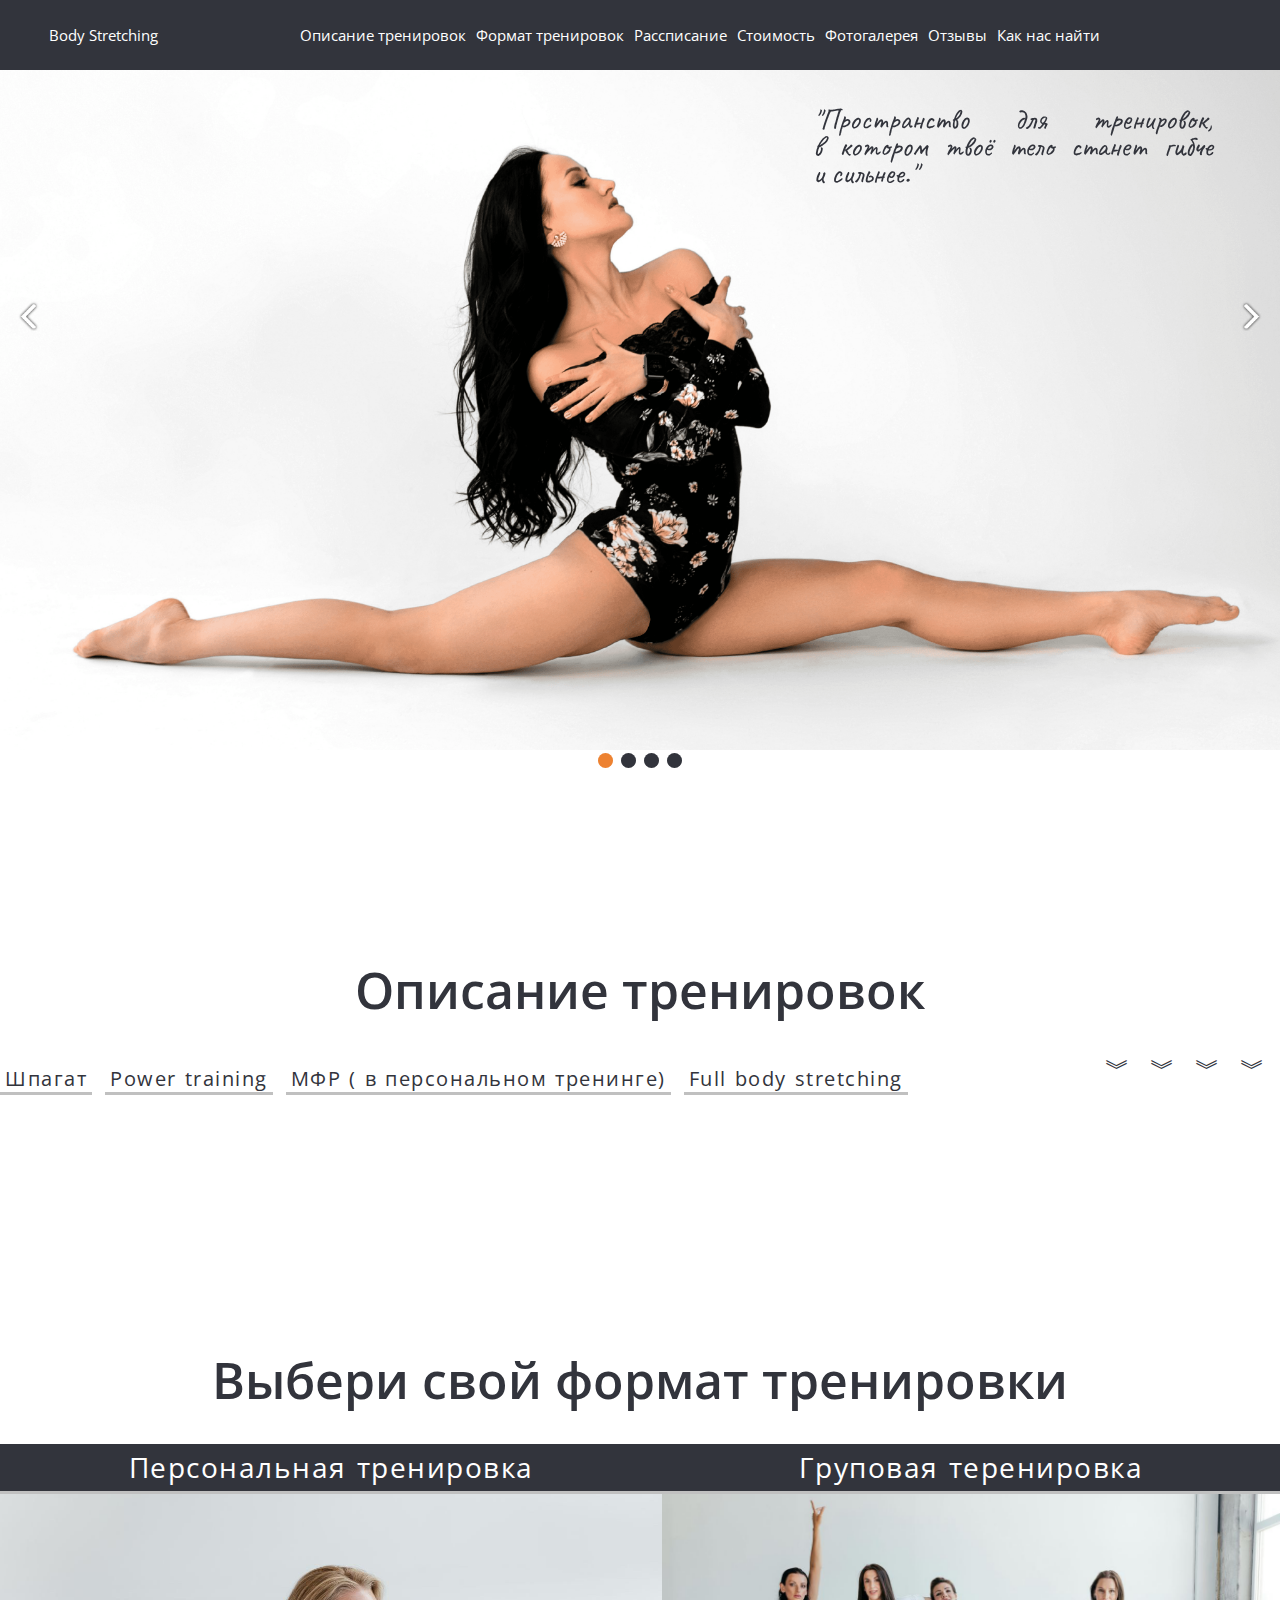
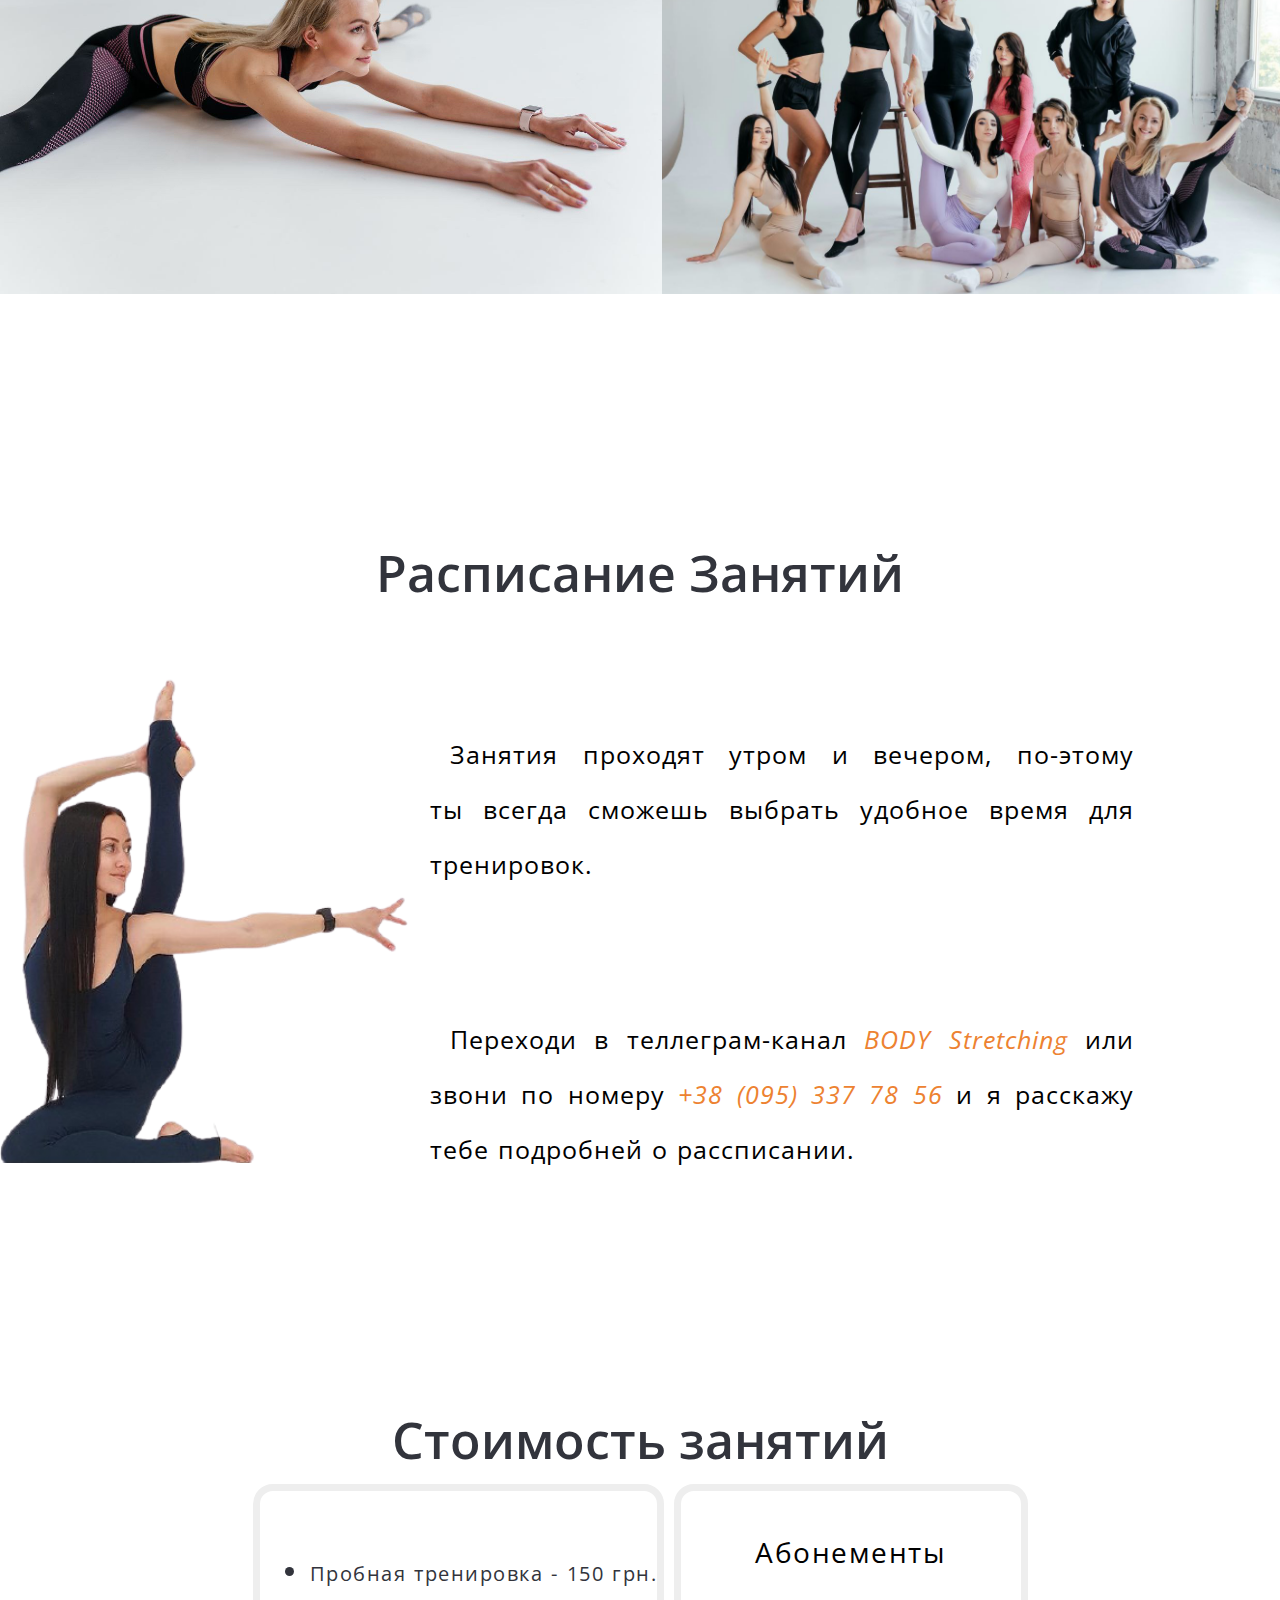
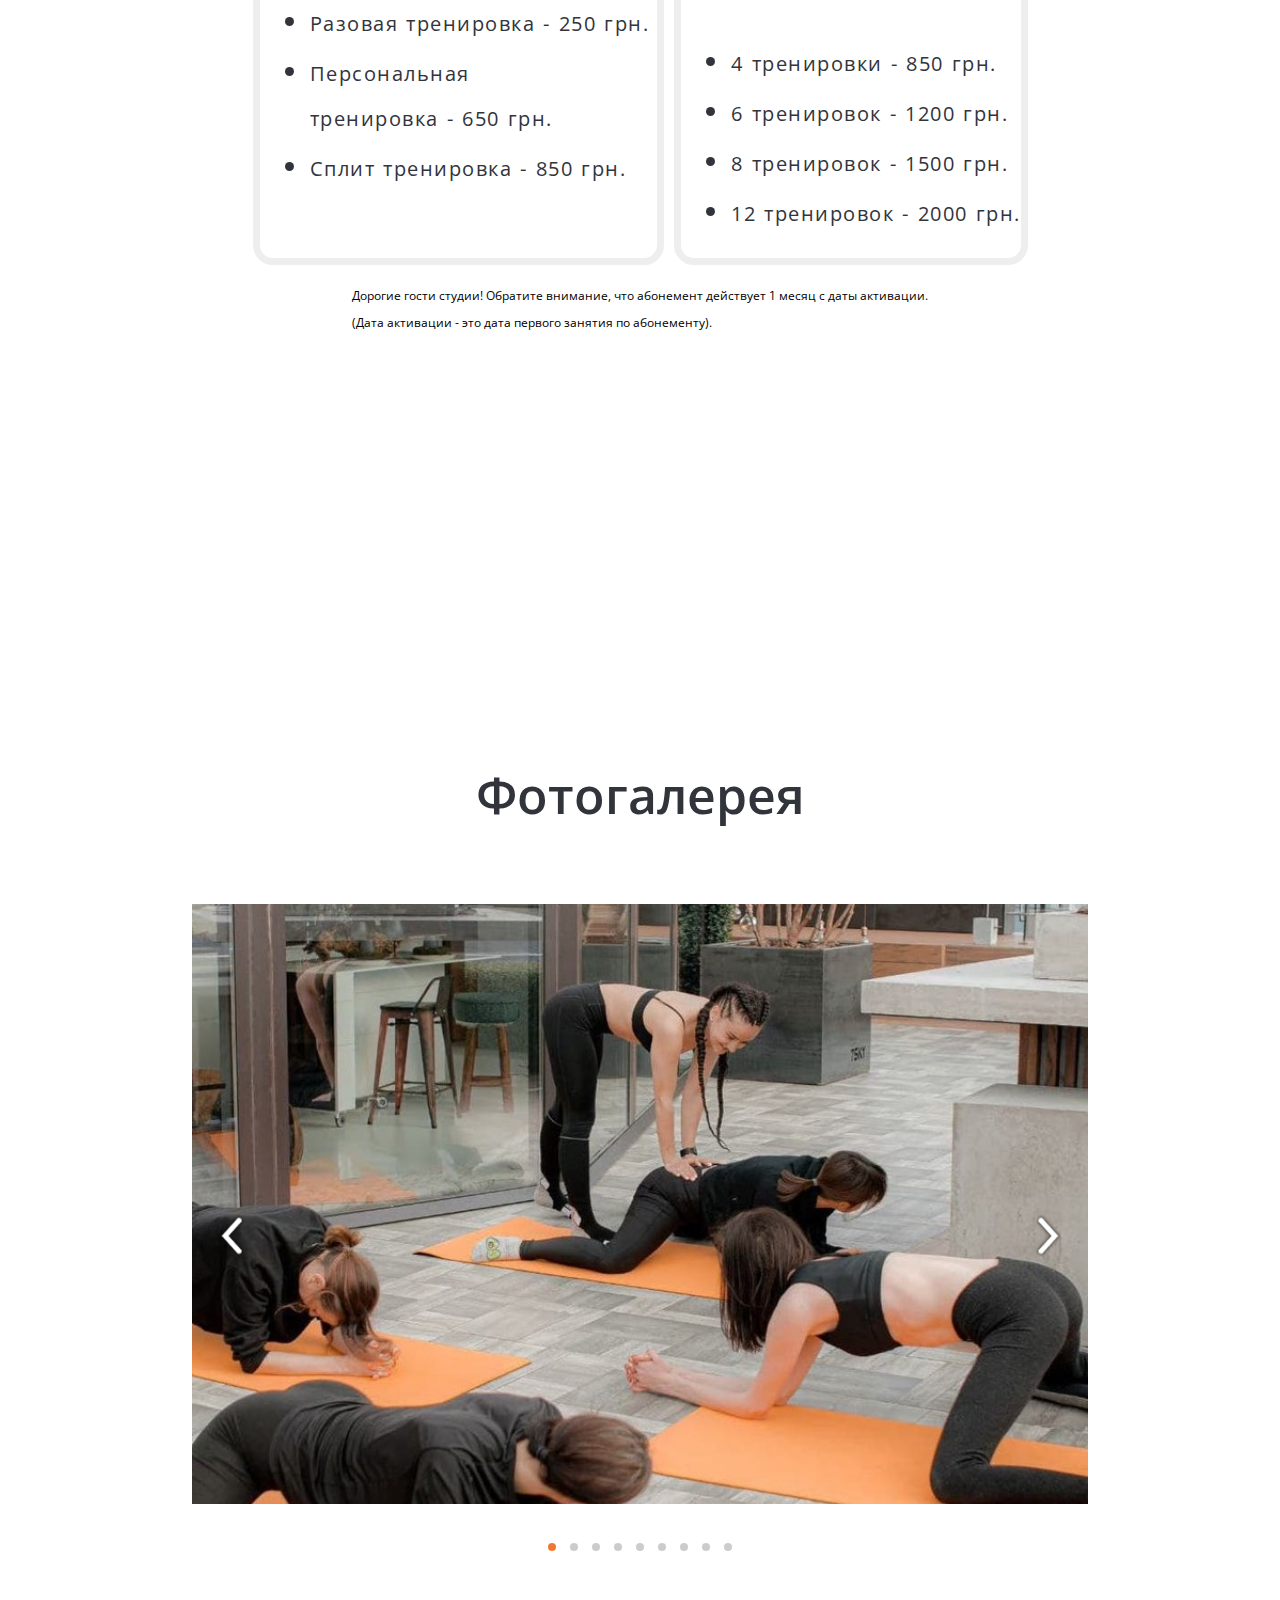
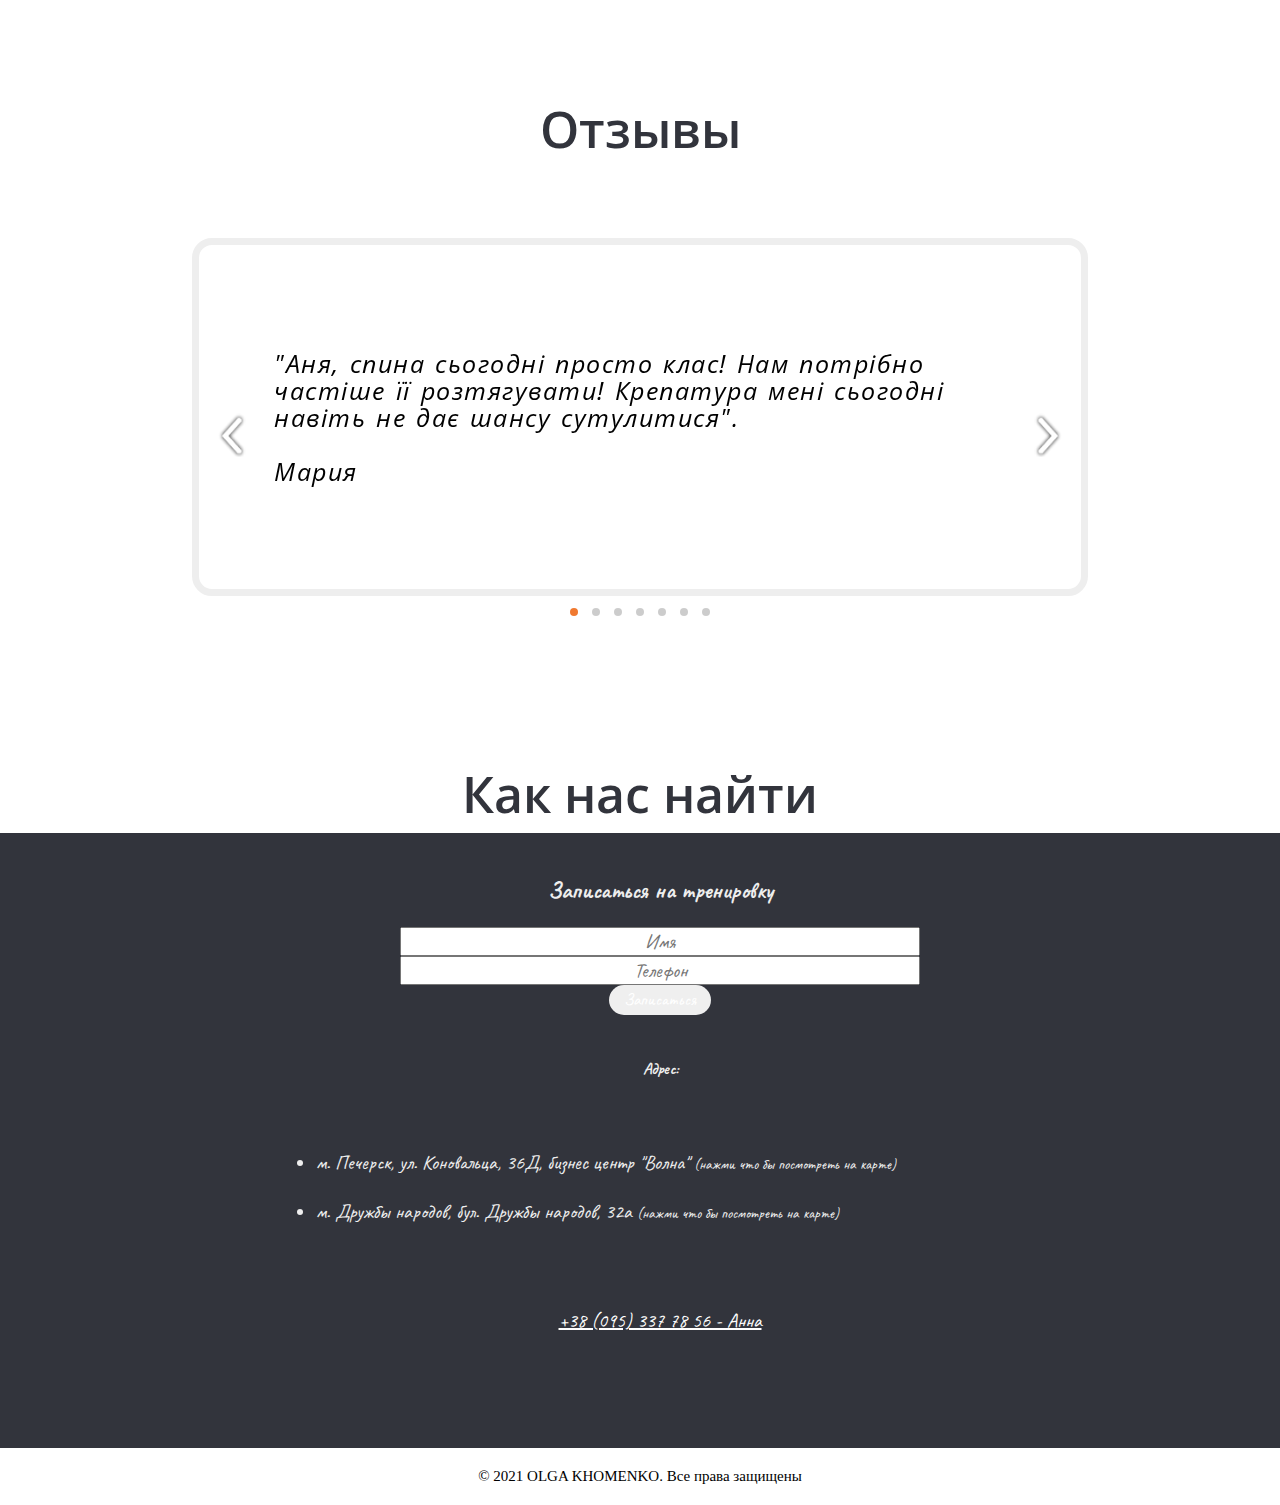
==== commit ef15d20a: "hid the maps" ====
--- a/index.html
+++ b/index.html
@@ -402,16 +402,16 @@
 						<div  class="address">
 							<ul>
 								<li>
-									<p class="contact-btn active-map" type="button" data-tab="#tab1">м. Печерск, ул. Коновальца, 36Д, бизнес центр "Волна" <span>(нажми что бы посмотреть на карте)</span></p>
+									<p class="contact-btn" data-tab="#tab1">м. Печерск, ул. Коновальца, 36Д, бизнес центр "Волна" <span>(нажми что бы посмотреть на карте)</span></p>
 								</li>
 								<li>
-									<p class="contact-btn" type="button" data-tab="#tab2">м. Дружбы народов, бул. Дружбы народов, 32а <span>(нажми что бы посмотреть на карте)</span></p>
+									<p class="contact-btn" data-tab="#tab2">м. Дружбы народов, бул. Дружбы народов, 32а <span>(нажми что бы посмотреть на карте)</span></p>
 								</li>
 							</ul>	
 						
 
 							<div class="maps-content">
-								<div id="tab1" class="map active-map"><iframe class="maps-item" src="https://www.google.com/maps/embed?pb=!1m14!1m8!1m3!1d1270.9266345548367!2d30.5335797!3d50.4252054!3m2!1i1024!2i768!4f13.1!3m3!1m2!1s0x40d4cf11a1516e25%3A0x3038967554e54e1!2z0JLQvtC70L3QsA!5e0!3m2!1sru!2sua!4v1633965683952!5m2!1sru!2sua" style="border:0;" allowfullscreen="" loading="lazy"></iframe> </div>	
+								<div id="tab1" class="map"><iframe class="maps-item" src="https://www.google.com/maps/embed?pb=!1m14!1m8!1m3!1d1270.9266345548367!2d30.5335797!3d50.4252054!3m2!1i1024!2i768!4f13.1!3m3!1m2!1s0x40d4cf11a1516e25%3A0x3038967554e54e1!2z0JLQvtC70L3QsA!5e0!3m2!1sru!2sua!4v1633965683952!5m2!1sru!2sua" style="border:0;" allowfullscreen="" loading="lazy"></iframe> </div>	
 								<div id="tab2" class="map"><iframe class="maps-item" src="https://www.google.com/maps/embed?pb=!1m18!1m12!1m3!1d2542.2640404908825!2d30.544397315730148!3d50.41755197947081!2m3!1f0!2f0!3f0!3m2!1i1024!2i768!4f13.1!3m3!1m2!1s0x40d4cf6bf1e14a7f%3A0x520a716af6ae043a!2z0LHRg9C7LiDQlNGA0YPQttCx0Ysg0J3QsNGA0L7QtNC-0LIsIDMy0JAsINCa0LjQtdCyLCAwMjAwMA!5e0!3m2!1sru!2sua!4v1633965741869!5m2!1sru!2sua" style="border:0;" allowfullscreen="" loading="lazy"></iframe></div>						
 							</div>
 						</div>
